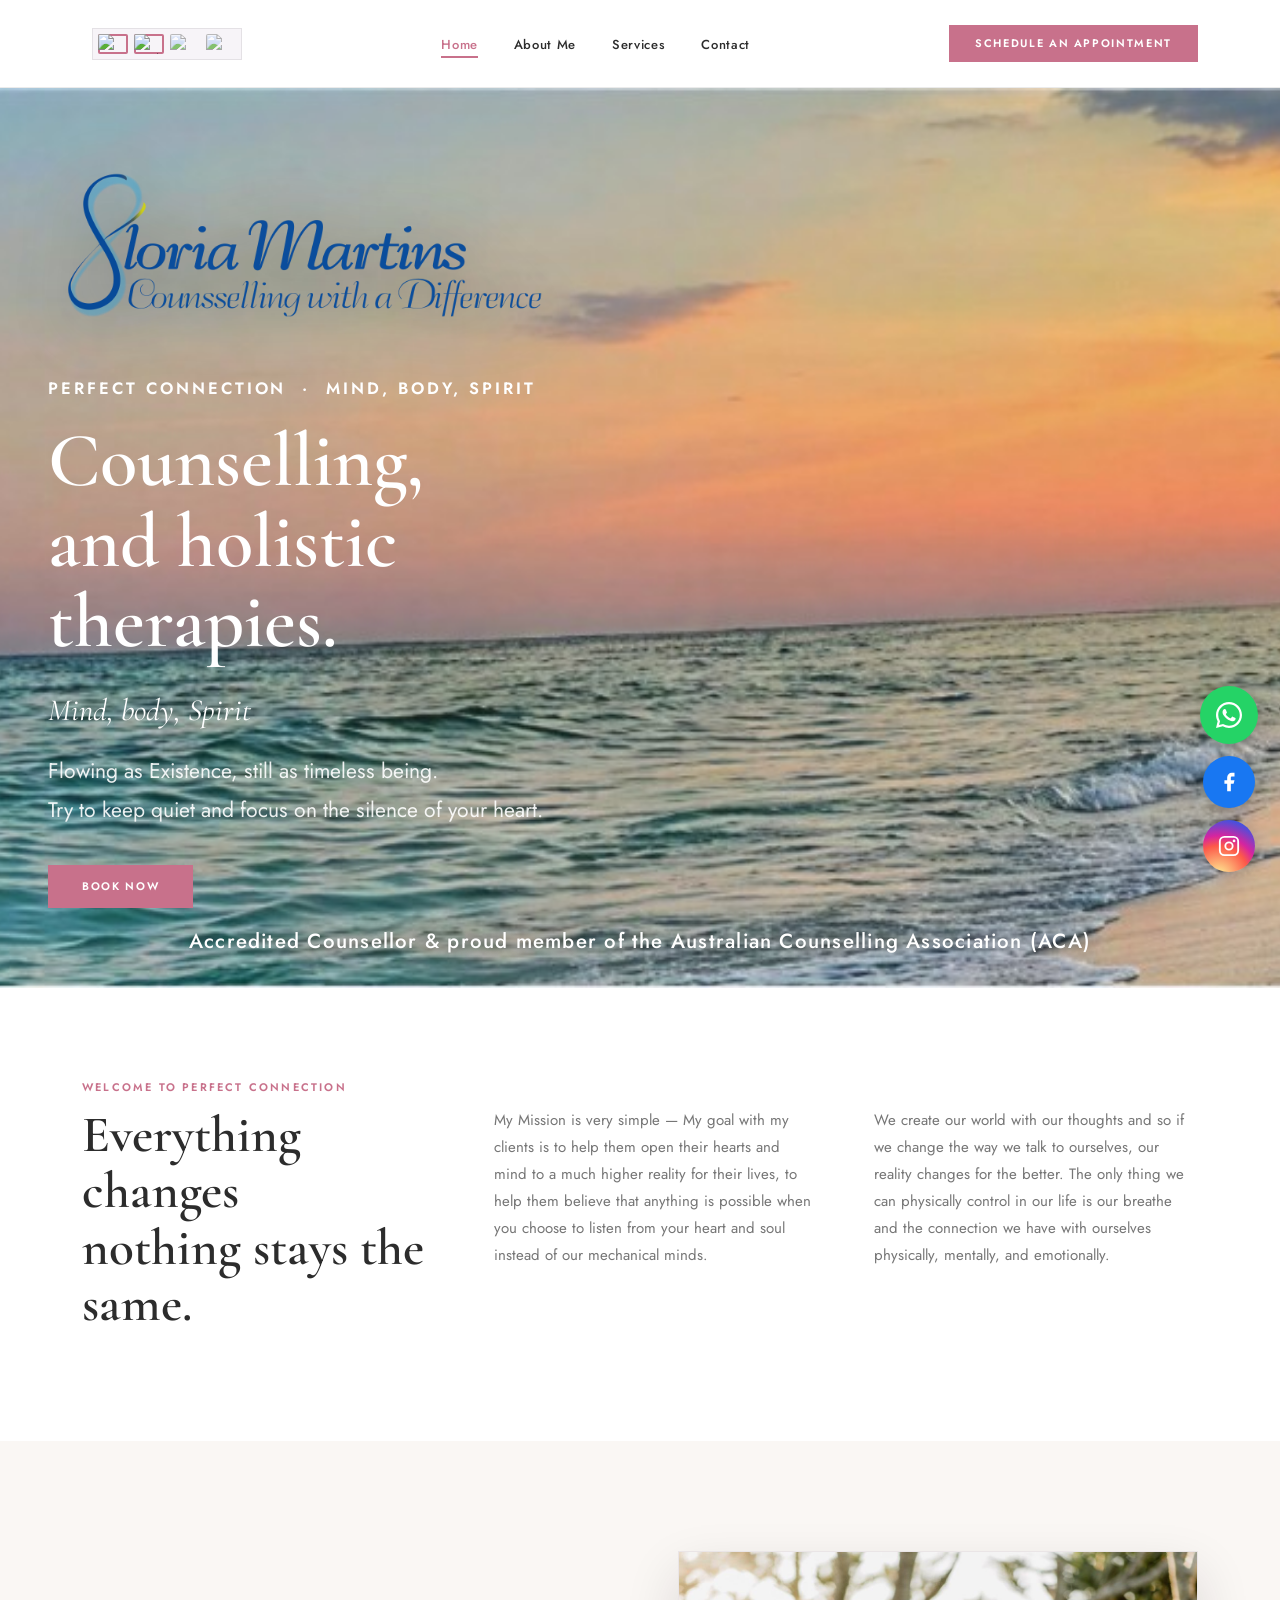
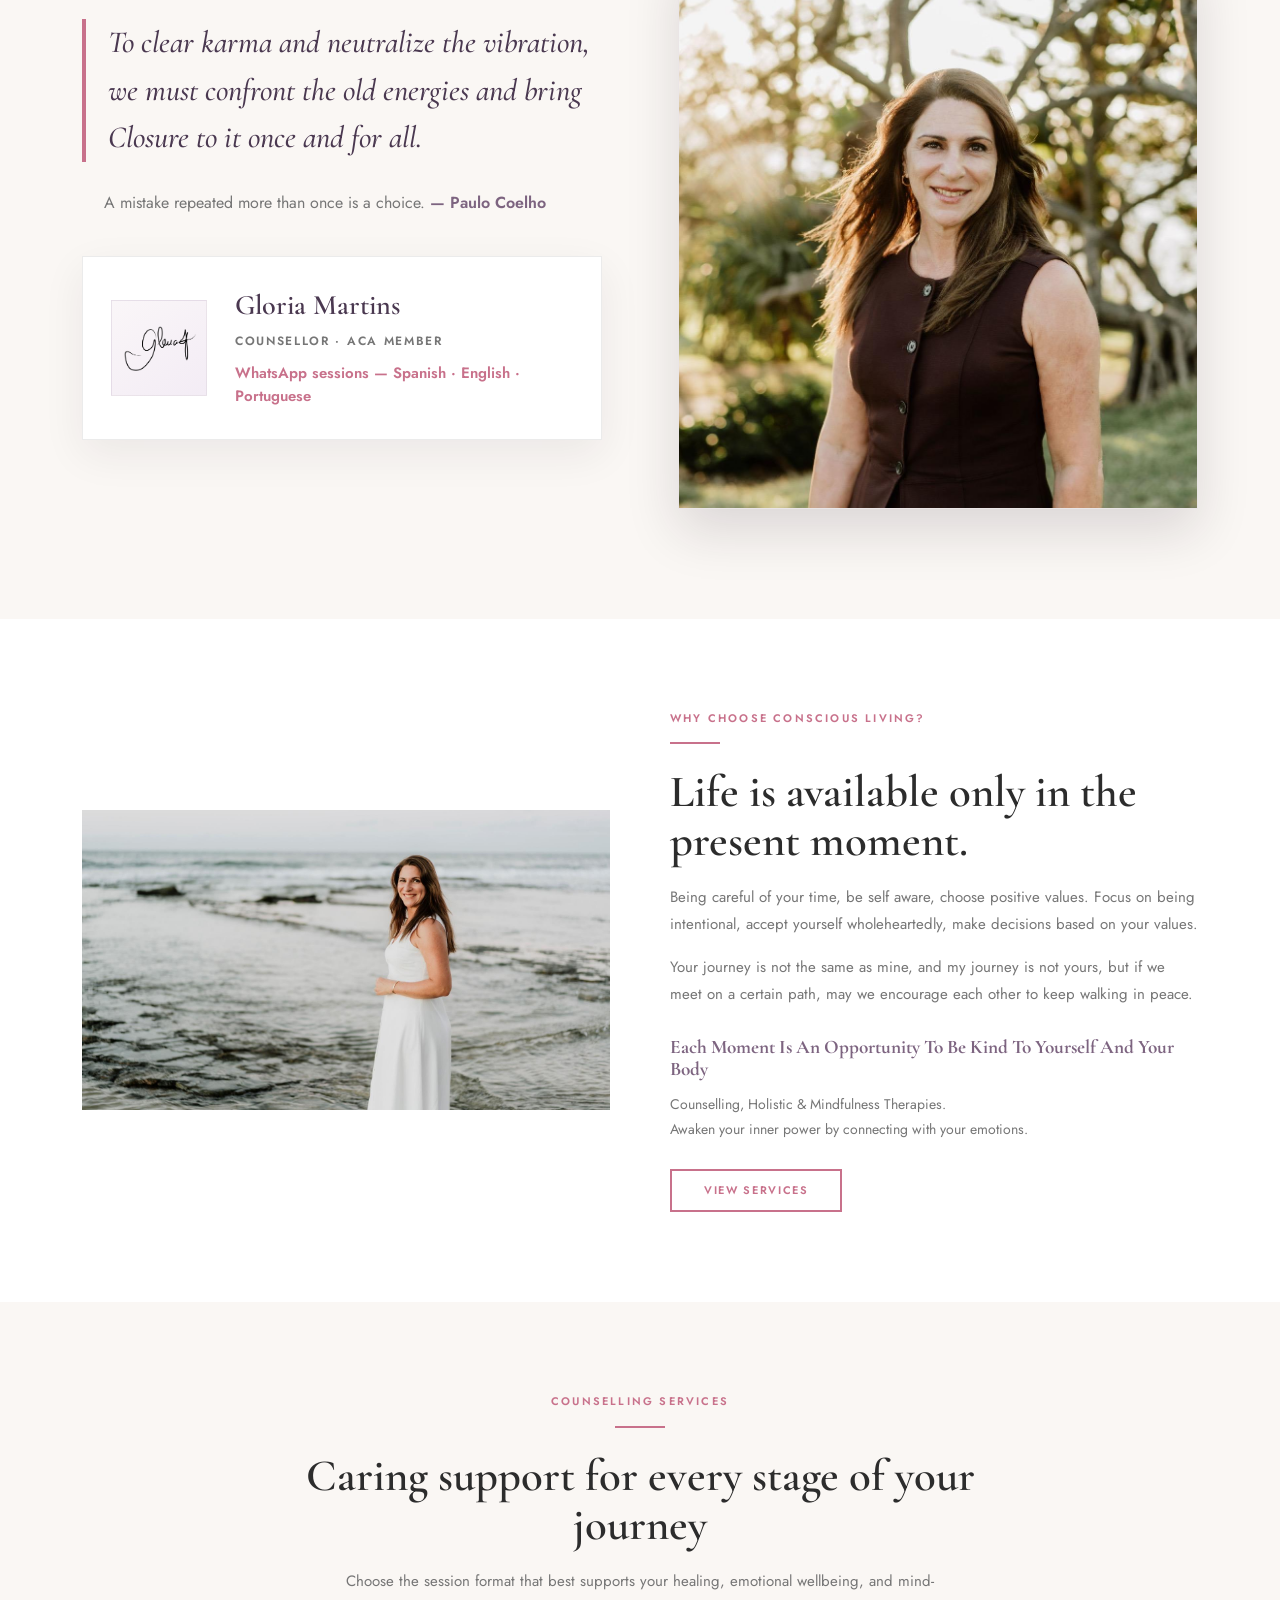
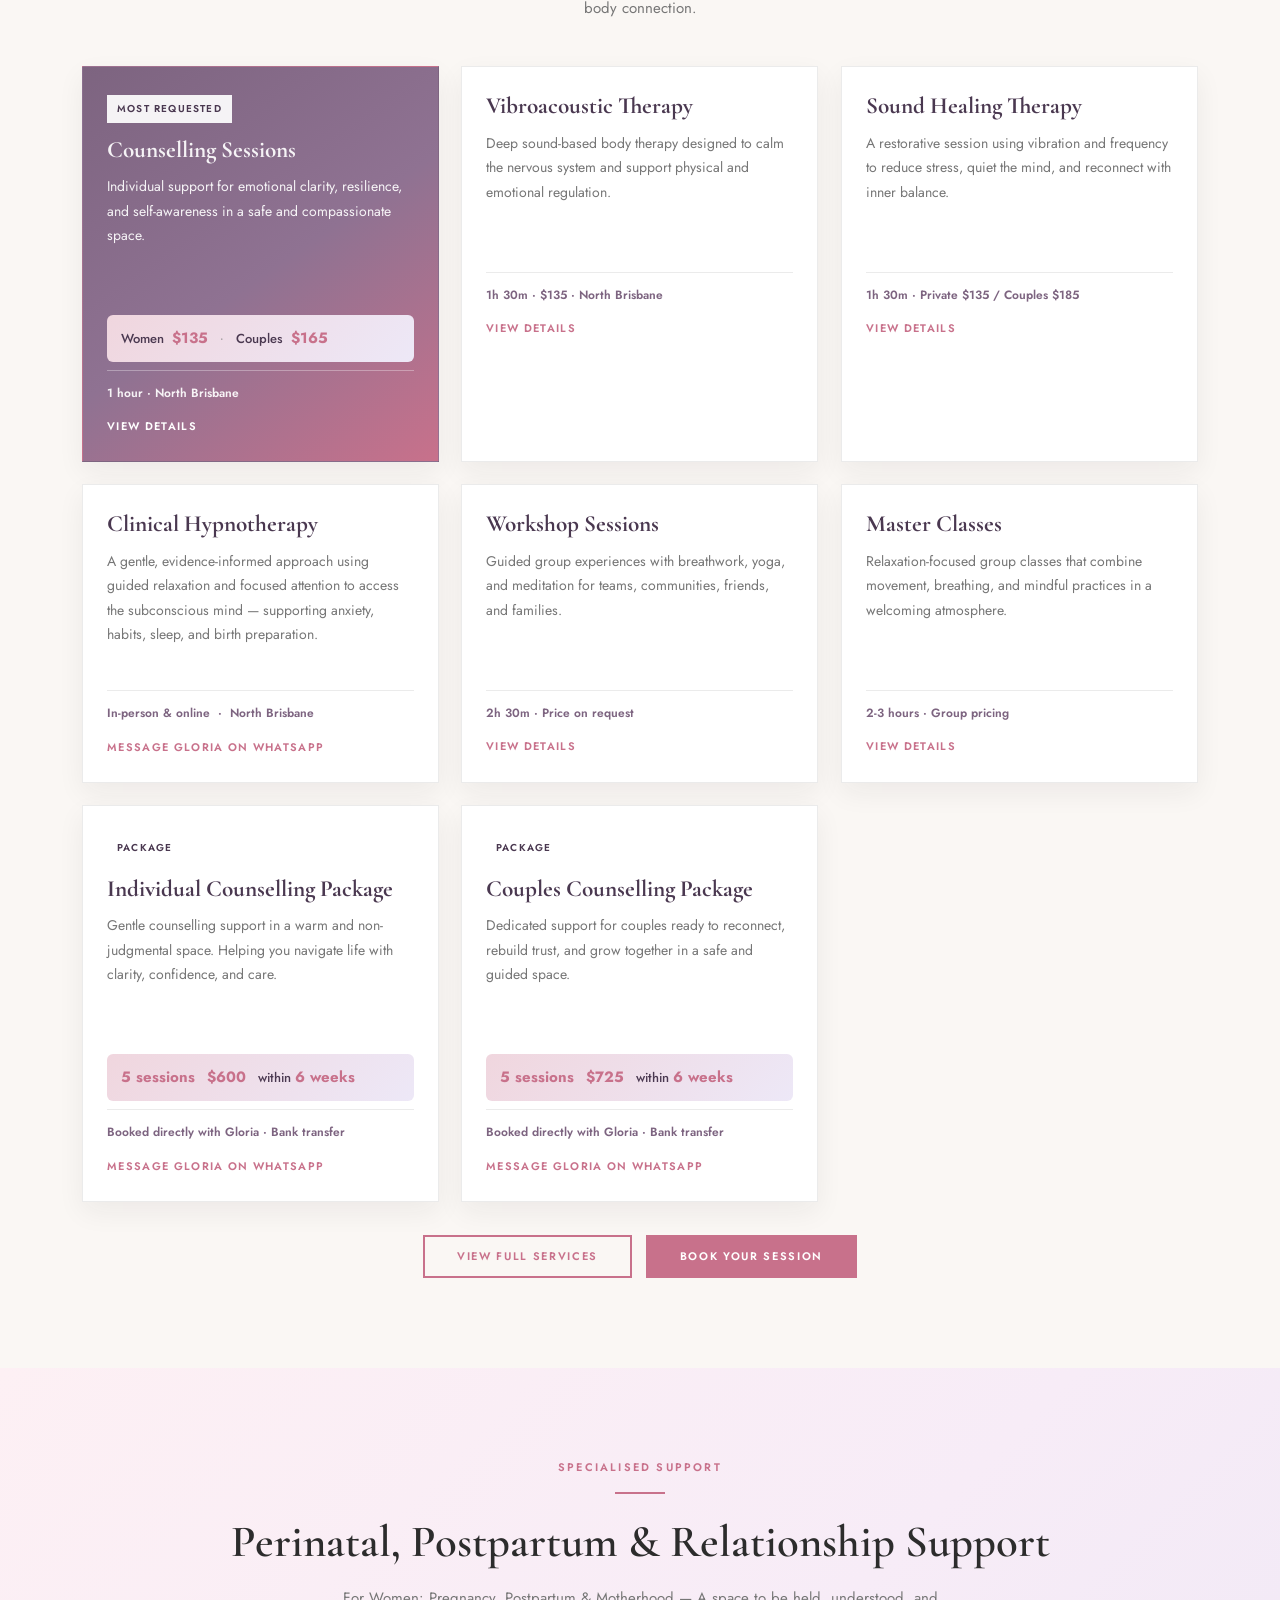
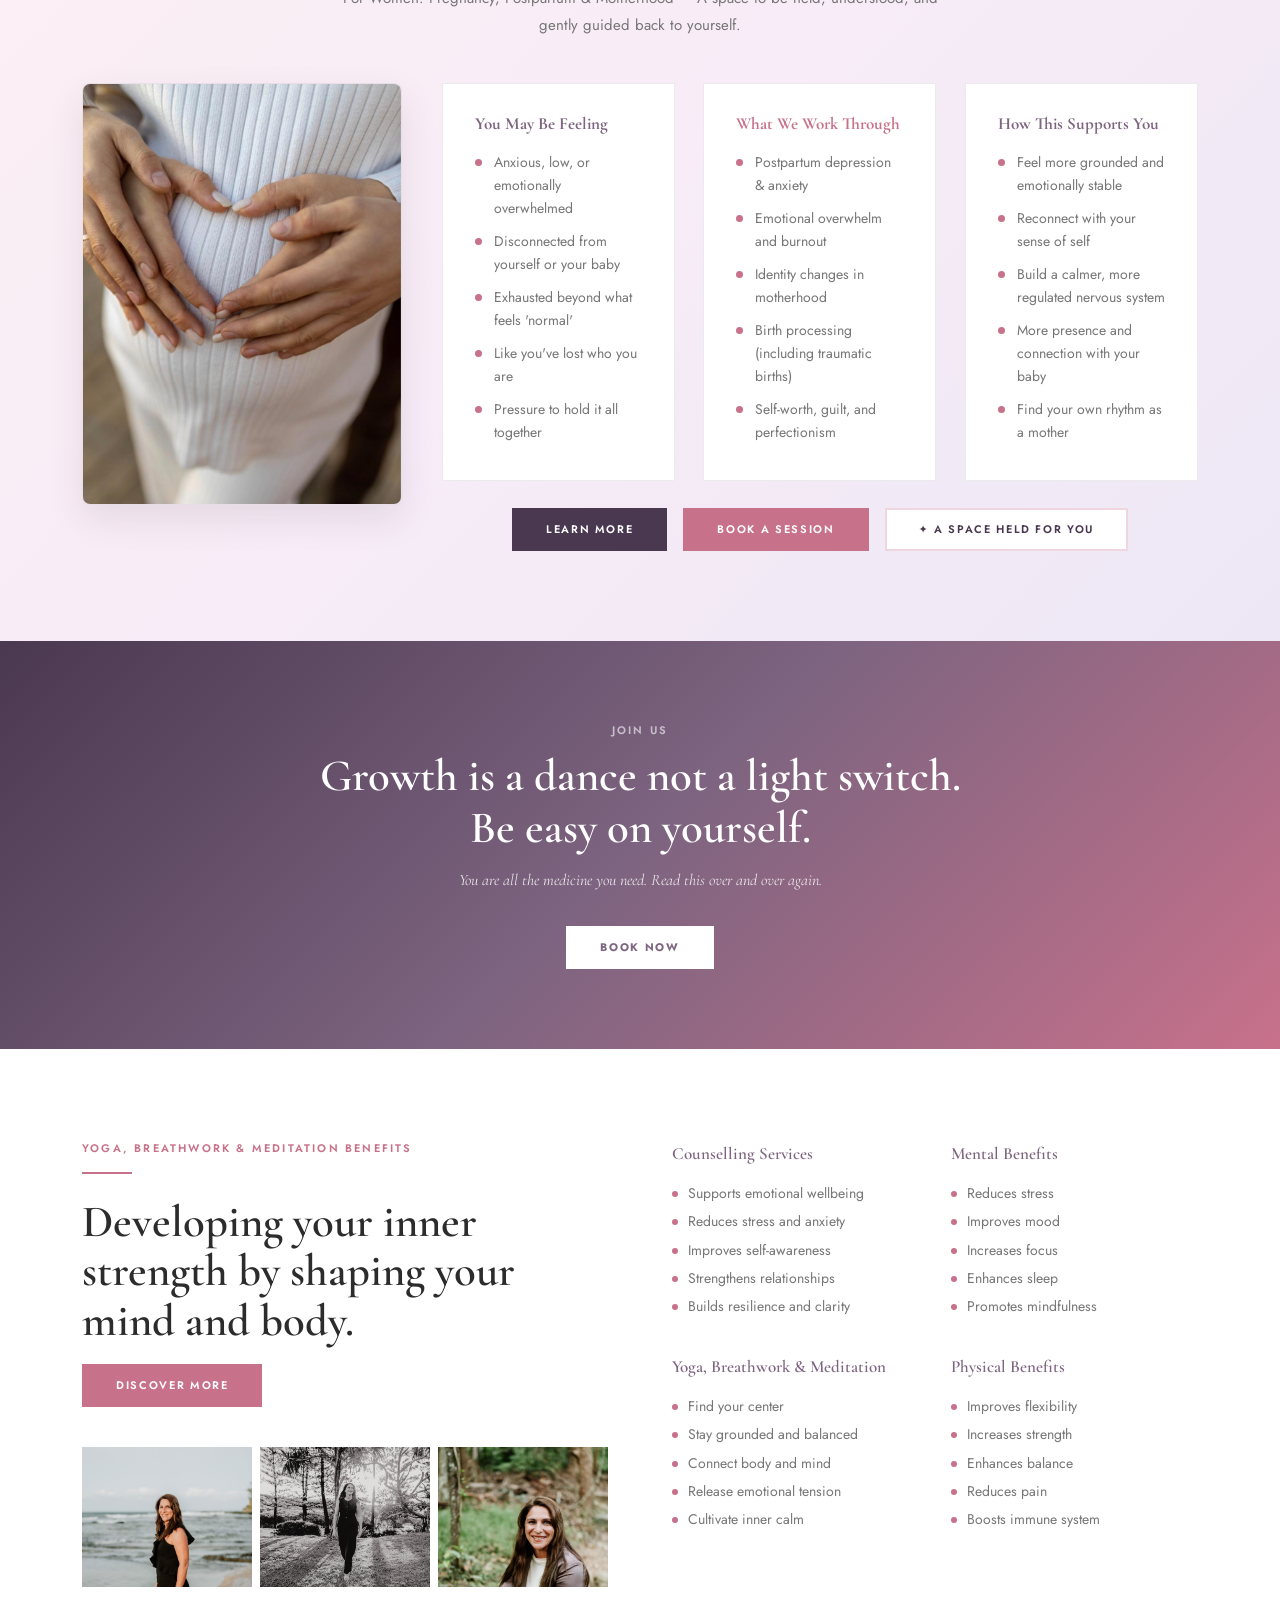
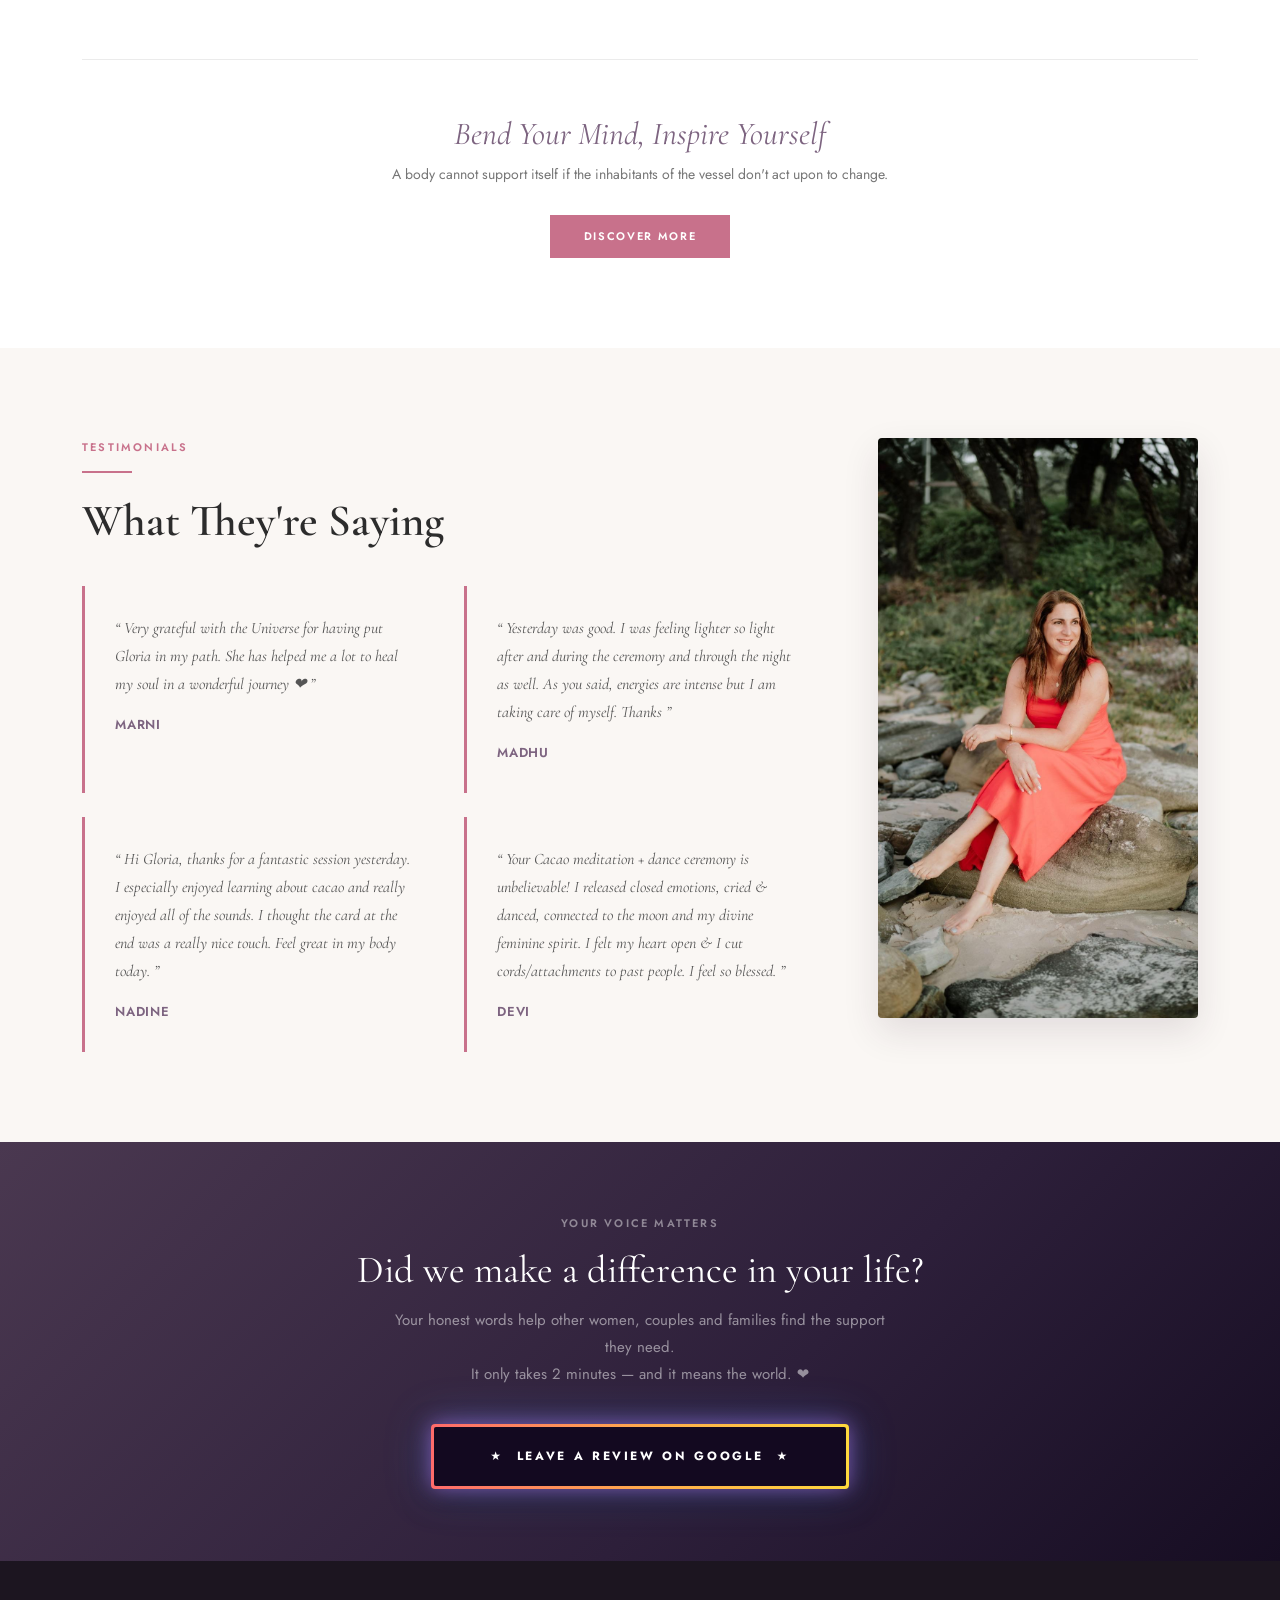
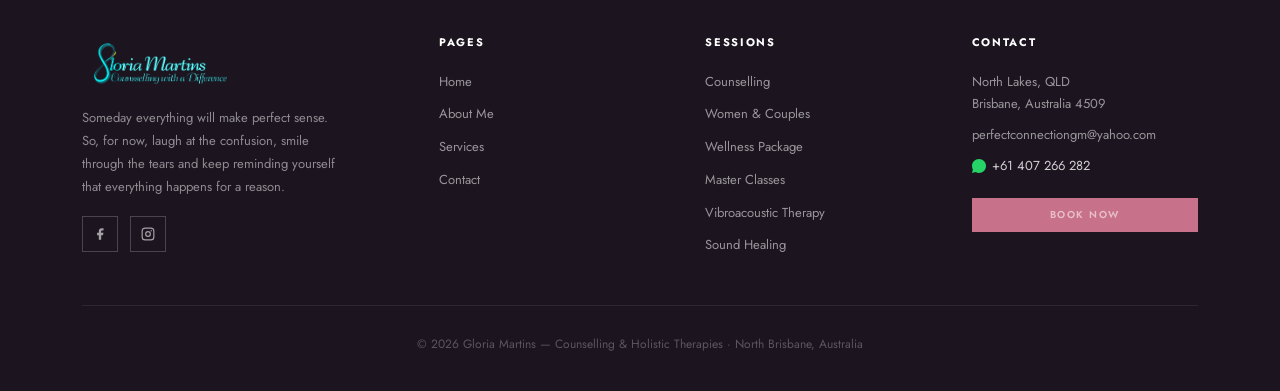
==== index.html @ c14cb242 "fix: add favicon to all pages and remove logo from page-hero sections - Add <link rel="icon"> with l" ====
﻿<!DOCTYPE html>
<html lang="en">
<head>
  <!-- Google tag (gtag.js) -->
  <script async src="https://www.googletagmanager.com/gtag/js?id=G-CHLKE9DNLF"></script>
  <script>
    window.dataLayer = window.dataLayer || [];
    function gtag(){dataLayer.push(arguments);}
    gtag('js', new Date());
    gtag('config', 'G-CHLKE9DNLF');
  </script>
  <meta charset="UTF-8" />
  <meta name="viewport" content="width=device-width, initial-scale=1.0" />
  <meta name="theme-color" content="#C8718B" />
  <link rel="preconnect" href="https://fonts.googleapis.com" />
  <link rel="preconnect" href="https://fonts.gstatic.com" crossorigin />
  <link rel="preconnect" href="https://translate.google.com" />
  <link rel="preload" as="image" href="images/hero-beach-sunset.png" fetchpriority="high" />
  <title>Brisbane Counselling | Vibroacoustic Therapy, Breathwork &amp; Yoga | Gloria Martins</title>
  <meta name="description" content="Professional counselling, vibroacoustic therapy, breathwork &amp; yoga with Gloria Martins — ACA Member &amp; Holistic Therapist in North Brisbane, QLD. Supporting women, couples, postpartum &amp; prenatal clients. In-person &amp; online in English, Portuguese &amp; Spanish." />
  <meta name="keywords" content="counselling Brisbane, English counsellor, vibroacoustic therapy Brisbane, online counselling Australia, mental health support, breathwork therapy, women counselling, couples counselling, postpartum counselling, prenatal counselling" />
  <meta name="robots" content="index, follow" />
  <meta name="author" content="Gloria Martins" />
  <meta property="og:type" content="website" />
  <meta property="og:url" content="https://gloria-martins.com/" />
  <meta property="og:site_name" content="Gloria Martins — Perfect Connection" />
  <meta property="og:locale" content="en_AU" />
  <meta property="og:title" content="Brisbane Counselling | Vibroacoustic Therapy, Breathwork &amp; Yoga | Gloria Martins" />
  <meta property="og:description" content="Professional counselling, vibroacoustic therapy, breathwork &amp; yoga in North Brisbane. Supporting women, couples &amp; perinatal clients in English, Portuguese &amp; Spanish." />
  <meta property="og:image" content="https://gloria-martins.com/images/gloria-1.jpeg" />
  <meta property="og:image:width" content="1200" />
  <meta property="og:image:height" content="630" />
  <meta name="twitter:card" content="summary_large_image" />
  <meta name="twitter:title" content="Brisbane Counselling | Gloria Martins" />
  <meta name="twitter:description" content="Counselling, vibroacoustic therapy, breathwork &amp; yoga in North Brisbane. In-person &amp; online sessions." />
  <link rel="canonical" href="https://gloria-martins.com/" />
  <script type="application/ld+json">
  {
    "@context": "https://schema.org",
    "@graph": [
      {
        "@type": ["LocalBusiness", "HealthAndBeautyBusiness"],
        "name": "Perfect Connection — Gloria Martins",
        "description": "Professional counselling, vibroacoustic therapy, breathwork, yoga and holistic therapies in North Brisbane, Australia.",
        "telephone": "+61407266282",
        "email": "perfectconnectiongm@yahoo.com",
        "address": {
          "@type": "PostalAddress",
          "addressLocality": "North Lakes",
          "addressRegion": "QLD",
          "postalCode": "4509",
          "addressCountry": "AU"
        },
        "sameAs": [
          "https://www.facebook.com/GloriaMartins42",
          "https://www.instagram.com/Perfect_connection_42/"
        ],
        "hasOfferCatalog": {
          "@type": "OfferCatalog",
          "name": "Counselling & Holistic Therapy Services",
          "itemListElement": [
            {"@type": "Offer", "itemOffered": {"@type": "Service", "name": "Counselling Sessions"}},
            {"@type": "Offer", "itemOffered": {"@type": "Service", "name": "Vibroacoustic Therapy"}},
            {"@type": "Offer", "itemOffered": {"@type": "Service", "name": "Sound Healing Therapy"}},
            {"@type": "Offer", "itemOffered": {"@type": "Service", "name": "Breathwork & Yoga"}},
            {"@type": "Offer", "itemOffered": {"@type": "Service", "name": "Perinatal & Postpartum Support"}},
            {"@type": "Offer", "itemOffered": {"@type": "Service", "name": "Couples Counselling"}}
          ]
        }
      },
      {
        "@type": "Person",
        "name": "Gloria Martins",
        "jobTitle": "Counsellor & Holistic Therapist",
        "telephone": "+61407266282",
        "email": "perfectconnectiongm@yahoo.com",
        "address": {"@type": "PostalAddress", "addressLocality": "Brisbane", "addressRegion": "QLD", "addressCountry": "AU"},
        "memberOf": {"@type": "Organization", "name": "Australian Counselling Association (ACA)"},
        "knowsAbout": ["Counselling", "Vibroacoustic Therapy", "Sound Healing", "Breathwork", "Yoga", "Perinatal Support", "Couples Therapy", "Mental Health", "Mindfulness"]
      },
      {
        "@type": "WebSite",
        "name": "Gloria Martins — Perfect Connection",
        "url": "https://gloria-martins.com/",
        "potentialAction": {
          "@type": "SearchAction",
          "target": "https://gloria-martins.com/?q={search_term_string}",
          "query-input": "required name=search_term_string"
        }
      },
      {
        "@type": "ItemList",
        "name": "Client Testimonials",
        "itemListElement": [
          {
            "@type": "ListItem", "position": 1,
            "item": {
              "@type": "Review",
              "reviewBody": "Very grateful with the Universe for having put Gloria in my path. She has helped me a lot to heal my soul in a wonderful journey.",
              "author": {"@type": "Person", "name": "Marni"},
              "itemReviewed": {"@type": "LocalBusiness", "name": "Perfect Connection — Gloria Martins"},
              "reviewRating": {"@type": "Rating", "ratingValue": "5", "bestRating": "5"}
            }
          },
          {
            "@type": "ListItem", "position": 2,
            "item": {
              "@type": "Review",
              "reviewBody": "I was feeling lighter so light after and during the ceremony and through the night as well. Taking care of myself. Thanks Gloria.",
              "author": {"@type": "Person", "name": "Madhu"},
              "itemReviewed": {"@type": "LocalBusiness", "name": "Perfect Connection — Gloria Martins"},
              "reviewRating": {"@type": "Rating", "ratingValue": "5", "bestRating": "5"}
            }
          },
          {
            "@type": "ListItem", "position": 3,
            "item": {
              "@type": "Review",
              "reviewBody": "Thanks for a fantastic session. I especially enjoyed learning about cacao and really enjoyed all of the sounds. Feel great in my body today.",
              "author": {"@type": "Person", "name": "Nadine"},
              "itemReviewed": {"@type": "LocalBusiness", "name": "Perfect Connection — Gloria Martins"},
              "reviewRating": {"@type": "Rating", "ratingValue": "5", "bestRating": "5"}
            }
          },
          {
            "@type": "ListItem", "position": 4,
            "item": {
              "@type": "Review",
              "reviewBody": "Your Cacao meditation + dance ceremony is unbelievable! I released closed emotions, cried & danced, connected to the moon and my divine feminine spirit. I felt my heart open.",
              "author": {"@type": "Person", "name": "Devi"},
              "itemReviewed": {"@type": "LocalBusiness", "name": "Perfect Connection — Gloria Martins"},
              "reviewRating": {"@type": "Rating", "ratingValue": "5", "bestRating": "5"}
            }
          }
        ]
      }
    ]
  }
  </script>
  <link rel="icon" type="image/png" href="images/gloria_martins_logo_superior_sem_fundo.png" />
  <link rel="stylesheet" href="style.css" />
  <meta name="google-site-verification" content="1wnmbhtu_DQ3Kbx1zmcOeJ2AZ03IEmvgmD-QobUWj5s" />
</head>
<body>

<!-- ── HERO ──────────────────────────────────────────────── -->
<section class="hero page-offset">
  <div class="hero__bg" style="background-image:url('images/hero-beach-sunset.png');"></div>
  <div class="hero__overlay"></div>
  <div class="hero__logo">
    <img src="images/gloria_martins_logo_superior_sem_fundo.png" alt="Gloria Martins – Perfect Connection" fetchpriority="high" decoding="async" />
  </div>
  <div class="hero__content">
    <span class="hero__eyebrow">Perfect Connection &nbsp;·&nbsp; Mind, Body, Spirit</span>
    <h1 class="hero__title notranslate">Counselling,<br>and holistic<br>therapies.</h1>
    <p class="hero__sub">Mind, body, Spirit</p>
    <p class="hero__desc">
      Flowing as Existence, still as timeless being.<br>
      Try to keep quiet and focus on the silence of your heart.
    </p>
    <a href="https://app.squareup.com/appointments/buyer/widget/3fq53objbtzxe5/WM6SYV1E49FC3"
       target="_blank" rel="noopener noreferrer" class="btn btn--pink">Book Now</a>
  </div>
  <p class="hero__credential">Accredited Counsellor &amp; proud member of the Australian Counselling Association (ACA)</p>
</section>

<!-- ── WELCOME ────────────────────────────────────────────── -->
<section class="section bg-white">
  <div class="container">
    <span class="eyebrow">Welcome To Perfect Connection</span>
    <div class="welcome-grid">
      <div>
        <h2 class="section-title" style="font-size:clamp(2rem,4vw,3.2rem);">
          Everything changes<br>nothing stays the same.
        </h2>
      </div>
      <div>
        <p class="lead">
          My Mission is very simple — My goal with my clients is to help them open their hearts
          and mind to a much higher reality for their lives, to help them believe that anything
          is possible when you choose to listen from your heart and soul instead of our mechanical minds.
        </p>
      </div>
      <div>
        <p class="lead">
          We create our world with our thoughts and so if we change the way we talk to ourselves,
          our reality changes for the better. The only thing we can physically control in our life
          is our breathe and the connection we have with ourselves physically, mentally, and emotionally.
        </p>
      </div>
    </div>
  </div>
</section>

<!-- ── QUOTE + PHOTO ─────────────────────────────────────── -->
<section class="section section--quote-signature bg-cream">
  <div class="container">
    <div class="quote-signature layout-split">
      <div class="quote-signature__copy">
        <blockquote class="quote-signature__blockquote">
          <p class="quote-signature__text">
            To clear karma and neutralize the vibration, we must confront the old energies
            and bring Closure to it once and for all.
          </p>
        </blockquote>
        <p class="quote-signature__attribution">
          A mistake repeated more than once is a choice. <span class="quote-signature__author">— Paulo Coelho</span>
        </p>

        <div class="quote-signature__profile">
          <div class="quote-signature__sig-wrap">
            <img class="quote-signature__sig"
                 src="images/sing-222-01.png"
                 alt="Gloria Martins signature" />
          </div>
          <div class="quote-signature__identity">
            <p class="quote-signature__name">Gloria Martins</p>
            <p class="quote-signature__role">Counsellor · ACA Member</p>
            <p class="quote-signature__languages">WhatsApp sessions — Spanish · English · Portuguese</p>
          </div>
        </div>
      </div>

      <figure class="quote-signature__figure">
        <img src="images/gloria-1.jpeg" alt="Gloria Martins"
             class="quote-signature__photo" width="640" height="780" />
      </figure>
    </div>
  </div>
</section>

<!-- ── CONSCIOUS LIVING ───────────────────────────────────── -->
<section class="section bg-white">
  <div class="container">
    <div class="grid-2">
      <div>
        <img src="images/gloria-2.jpeg" alt="Gloria Martins — counsellor and holistic therapist in Brisbane"
             loading="lazy" decoding="async"
             style="width:100%;height:300px;object-fit:cover;object-position:center 20%;" />
      </div>
      <div>
        <span class="eyebrow">Why choose conscious living?</span>
        <div class="divider"></div>
        <h2 class="section-title">
          Life is available only in the present moment.
        </h2>
        <p class="lead" style="margin-bottom:16px;">
          Being careful of your time, be self aware, choose positive values. Focus on being
          intentional, accept yourself wholeheartedly, make decisions based on your values.
        </p>
        <p class="lead" style="margin-bottom:28px;">
          Your journey is not the same as mine, and my journey is not yours, but if we meet
          on a certain path, may we encourage each other to keep walking in peace.
        </p>
        <h3 style="font-family:var(--font-serif);font-size:1.2rem;color:var(--purple);margin-bottom:12px;">
          Each Moment Is An Opportunity To Be Kind To Yourself And Your Body
        </h3>
        <p style="font-size:14px;color:var(--muted);">
          Counselling, Holistic &amp; Mindfulness Therapies.<br>
          Awaken your inner power by connecting with your emotions.
        </p>
        <a href="services.html" class="btn btn--outline" style="margin-top:28px;">View Services</a>
      </div>
    </div>
  </div>
</section>

<!-- ── HOME SERVICES SNAPSHOT ─────────────────────────────── -->
<section class="section bg-cream home-services">
  <div class="container">
    <div class="home-services__head">
      <span class="eyebrow">Counselling Services</span>
      <div class="divider divider--center"></div>
      <h2 class="section-title">Caring support for every stage of your journey</h2>
      <p class="lead mx-auto" style="text-align:center;">
        Choose the session format that best supports your healing, emotional wellbeing,
        and mind-body connection.
      </p>
    </div>

    <div class="home-services__grid">
      <article class="home-service-card home-service-card--featured">
        <span class="home-service-card__tag">Most Requested</span>
        <h3 class="home-service-card__title">Counselling Sessions</h3>
        <p class="home-service-card__desc">
          Individual support for emotional clarity, resilience, and self-awareness in a
          safe and compassionate space.
        </p>
        <div class="service-card__pricing">
          <span class="service-card__price-item">Women &nbsp;<strong>$135</strong></span>
          <span class="service-card__price-sep">·</span>
          <span class="service-card__price-item">Couples &nbsp;<strong>$165</strong></span>
        </div>
        <p class="home-service-card__meta">1 hour · North Brisbane</p>
        <button class="home-service-card__open" data-service="counselling">View details</button>
      </article>

      <article class="home-service-card">
        <h3 class="home-service-card__title">Vibroacoustic Therapy</h3>
        <p class="home-service-card__desc">
          Deep sound-based body therapy designed to calm the nervous system and support
          physical and emotional regulation.
        </p>
        <p class="home-service-card__meta">1h 30m · $135 · North Brisbane</p>
        <button class="home-service-card__open" data-service="vibroacoustic">View details</button>
      </article>

      <article class="home-service-card">
        <h3 class="home-service-card__title">Sound Healing Therapy</h3>
        <p class="home-service-card__desc">
          A restorative session using vibration and frequency to reduce stress, quiet the
          mind, and reconnect with inner balance.
        </p>
        <p class="home-service-card__meta">1h 30m · Private $135 / Couples $185</p>
        <button class="home-service-card__open" data-service="sound-healing">View details</button>
      </article>

      <article class="home-service-card">
        <h3 class="home-service-card__title">Clinical Hypnotherapy</h3>
        <p class="home-service-card__desc">
          A gentle, evidence-informed approach using guided relaxation and focused attention
          to access the subconscious mind — supporting anxiety, habits, sleep, and birth preparation.
        </p>
        <p class="home-service-card__meta">In-person &amp; online &nbsp;·&nbsp; North Brisbane</p>
        <a href="https://wa.me/61407266282?text=Hi%20Gloria%2C%20I%27d%20like%20to%20learn%20more%20about%20Clinical%20Hypnotherapy%20sessions!"
           target="_blank" rel="noopener noreferrer" class="home-service-card__open" style="display:inline-block;text-decoration:none;">Message Gloria on WhatsApp</a>
      </article>

      <article class="home-service-card">
        <h3 class="home-service-card__title">Workshop Sessions</h3>
        <p class="home-service-card__desc">
          Guided group experiences with breathwork, yoga, and meditation for teams,
          communities, friends, and families.
        </p>
        <p class="home-service-card__meta">2h 30m · Price on request</p>
        <button class="home-service-card__open" data-service="workshop">View details</button>
      </article>

      <article class="home-service-card">
        <h3 class="home-service-card__title">Master Classes</h3>
        <p class="home-service-card__desc">
          Relaxation-focused group classes that combine movement, breathing, and mindful
          practices in a welcoming atmosphere.
        </p>
        <p class="home-service-card__meta">2-3 hours · Group pricing</p>
        <button class="home-service-card__open" data-service="master-classes">View details</button>
      </article>

      <article class="home-service-card">
        <span class="home-service-card__tag">Package</span>
        <h3 class="home-service-card__title">Individual Counselling Package</h3>
        <p class="home-service-card__desc">
          Gentle counselling support in a warm and non-judgmental space. Helping you
          navigate life with clarity, confidence, and care.
        </p>
        <div class="service-card__pricing" style="margin:8px 0;">
          <span class="service-card__price-item"><strong>5 sessions</strong></span>
          <span class="service-card__price-item"><strong>$600</strong></span>
          <span class="service-card__price-item">within <strong>6 weeks</strong></span>
        </div>
        <p class="home-service-card__meta">Booked directly with Gloria · Bank transfer</p>
        <a href="https://wa.me/61407266282?text=Hi%20Gloria%2C%20I%27d%20like%20to%20know%20more%20about%20the%20Individual%20Counselling%20Package!"
           target="_blank" rel="noopener noreferrer" class="home-service-card__open" style="display:inline-block;text-decoration:none;">Message Gloria on WhatsApp</a>
      </article>

      <article class="home-service-card">
        <span class="home-service-card__tag">Package</span>
        <h3 class="home-service-card__title">Couples Counselling Package</h3>
        <p class="home-service-card__desc">
          Dedicated support for couples ready to reconnect, rebuild trust, and grow
          together in a safe and guided space.
        </p>
        <div class="service-card__pricing" style="margin:8px 0;">
          <span class="service-card__price-item"><strong>5 sessions</strong></span>
          <span class="service-card__price-item"><strong>$725</strong></span>
          <span class="service-card__price-item">within <strong>6 weeks</strong></span>
        </div>
        <p class="home-service-card__meta">Booked directly with Gloria · Bank transfer</p>
        <a href="https://wa.me/61407266282?text=Hi%20Gloria%2C%20I%27d%20like%20to%20know%20more%20about%20the%20Couples%20Counselling%20Package!"
           target="_blank" rel="noopener noreferrer" class="home-service-card__open" style="display:inline-block;text-decoration:none;">Message Gloria on WhatsApp</a>
      </article>
    </div>

    <div class="home-services__actions">
      <a href="services.html" class="btn btn--outline">View Full Services</a>
      <a href="https://app.squareup.com/appointments/buyer/widget/3fq53objbtzxe5/WM6SYV1E49FC3"
         target="_blank" rel="noopener noreferrer" class="btn btn--pink">Book Your Session</a>
    </div>

  </div>
</section>

<!-- ── SERVICE MODAL ───────────────────────────────────────── -->
<div class="service-modal" id="service-modal" aria-hidden="true">
  <div class="service-modal__backdrop" data-modal-close></div>
  <div class="service-modal__panel" role="dialog" aria-modal="true" aria-labelledby="service-modal-title">
    <button class="service-modal__close" type="button" aria-label="Close modal" data-modal-close>&times;</button>
    <div class="service-modal__media">
      <div class="service-modal__media-placeholder">
        Image area<br>ready for future photos
      </div>
    </div>
    <div class="service-modal__content">
      <p class="service-modal__eyebrow">Service details</p>
      <h3 id="service-modal-title" class="service-modal__title">Service title</h3>
      <p id="service-modal-subtitle" class="service-modal__subtitle">Short service intro</p>
      <p id="service-modal-desc" class="service-modal__desc">Service description</p>
      <ul id="service-modal-points" class="service-modal__points"></ul>
      <p id="service-modal-meta" class="service-modal__meta">Duration · Price · Location</p>
      <p id="service-modal-contact" class="service-modal__contact"></p>
      <a href="https://app.squareup.com/appointments/buyer/widget/3fq53objbtzxe5/WM6SYV1E49FC3"
         target="_blank" rel="noopener noreferrer" class="btn btn--pink">Book this service</a>
    </div>
  </div>
</div>

<!-- ── PERINATAL HIGHLIGHT ────────────────────────────────── -->
<section class="section perinatal-band">
  <div class="container">
    <div class="perinatal-band__intro">
      <span class="eyebrow">Specialised Support</span>
      <div class="divider divider--center"></div>
      <h2 class="section-title">Perinatal, Postpartum &amp; Relationship Support</h2>
      <p class="lead mx-auto" style="text-align:center;margin-top:8px;">
        For Women: Pregnancy, Postpartum &amp; Motherhood — A space to be held, understood,
        and gently guided back to yourself.
      </p>
    </div>

    <div class="perinatal-band__split">
      <figure class="perinatal-band__photo">
        <img src="images/gloria-v2imagesperinatal-support-heart.jpeg"
             alt="Hands forming a heart on a pregnant belly — gentle perinatal and relationship support"
             loading="lazy"
             decoding="async"
             onerror="this.onerror=null;this.src='images/gloria-1.jpeg';" />
      </figure>
      <div class="perinatal-band__content">
        <div class="grid-3 perinatal-band__cards">
          <div class="info-card">
            <h3 style="font-family:var(--font-serif);font-size:17px;color:var(--purple);margin-bottom:12px;">You May Be Feeling</h3>
            <ul class="bullet-list">
              <li>Anxious, low, or emotionally overwhelmed</li>
              <li>Disconnected from yourself or your baby</li>
              <li>Exhausted beyond what feels 'normal'</li>
              <li>Like you've lost who you are</li>
              <li>Pressure to hold it all together</li>
            </ul>
          </div>
          <div class="info-card">
            <h3 style="font-family:var(--font-serif);font-size:17px;color:var(--pink);margin-bottom:12px;">What We Work Through</h3>
            <ul class="bullet-list">
              <li>Postpartum depression &amp; anxiety</li>
              <li>Emotional overwhelm and burnout</li>
              <li>Identity changes in motherhood</li>
              <li>Birth processing (including traumatic births)</li>
              <li>Self-worth, guilt, and perfectionism</li>
            </ul>
          </div>
          <div class="info-card">
            <h3 style="font-family:var(--font-serif);font-size:17px;color:var(--purple);margin-bottom:12px;">How This Supports You</h3>
            <ul class="bullet-list">
              <li>Feel more grounded and emotionally stable</li>
              <li>Reconnect with your sense of self</li>
              <li>Build a calmer, more regulated nervous system</li>
              <li>More presence and connection with your baby</li>
              <li>Find your own rhythm as a mother</li>
            </ul>
          </div>
        </div>

        <div class="perinatal-band__actions">
          <a href="contact.html" class="btn btn--dark">Learn More</a>
          <a href="https://app.squareup.com/appointments/buyer/widget/3fq53objbtzxe5/WM6SYV1E49FC3"
             target="_blank" rel="noopener noreferrer" class="btn btn--pink">Book a Session</a>
          <button type="button" class="btn btn--pearl" id="btn-postpartum-photo" aria-label="A Space Held for You — see the space">
            <span>✦ A Space Held for You</span>
          </button>
        </div>
      </div>
    </div>
  </div>
</section>

<!-- ── CTA BANNER ─────────────────────────────────────────── -->
<section class="cta-banner cta-banner--gradient">
  <div class="container">
    <span class="eyebrow" style="color:rgba(255,255,255,0.6);">Join Us</span>
    <h2 class="cta-banner__title">
      Growth is a dance not a light switch.<br>Be easy on yourself.
    </h2>
    <p class="cta-banner__sub">You are all the medicine you need. Read this over and over again.</p>
    <a href="https://app.squareup.com/appointments/buyer/widget/3fq53objbtzxe5/WM6SYV1E49FC3"
       target="_blank" rel="noopener noreferrer" class="btn btn--white">Book Now</a>
  </div>
</section>

<!-- ── GALLERY + BENEFITS ──────────────────────────────────── -->
<section class="section bg-white">
  <div class="container">
    <div class="grid-2" style="align-items:start;gap:64px;">

      <!-- Left: heading + gallery -->
      <div>
        <span class="eyebrow">Yoga, Breathwork &amp; Meditation benefits</span>
        <div class="divider"></div>
        <h2 class="section-title">Developing your inner strength by shaping your mind and body.</h2>
        <a href="https://app.squareup.com/appointments/buyer/widget/3fq53objbtzxe5/WM6SYV1E49FC3"
           target="_blank" rel="noopener noreferrer"
           class="btn btn--pink" style="margin-bottom:32px;">Discover More</a>

        <div style="display:grid;grid-template-columns:repeat(3,1fr);gap:8px;margin-top:8px;">
          <img src="images/gloria-4.jpeg" alt="Yoga and breathwork session with Gloria Martins Brisbane" loading="lazy" decoding="async" style="width:100%;height:140px;object-fit:cover;object-position:top;" />
          <img src="images/gloria-5.jpeg" alt="Holistic therapy session North Brisbane" loading="lazy" decoding="async" style="width:100%;height:140px;object-fit:cover;" />
          <img src="images/gloria-6.jpeg" alt="Mindfulness and meditation with Gloria Martins" loading="lazy" decoding="async" style="width:100%;height:140px;object-fit:cover;object-position:top;" />
        </div>
      </div>

      <!-- Right: benefits -->
      <div class="benefits-grid">
        <div class="benefit-box">
          <p class="benefit-box__title">Counselling Services</p>
          <ul class="benefit-box__list">
            <li>Supports emotional wellbeing</li>
            <li>Reduces stress and anxiety</li>
            <li>Improves self-awareness</li>
            <li>Strengthens relationships</li>
            <li>Builds resilience and clarity</li>
          </ul>
        </div>
        <div class="benefit-box">
          <p class="benefit-box__title">Mental Benefits</p>
          <ul class="benefit-box__list">
            <li>Reduces stress</li>
            <li>Improves mood</li>
            <li>Increases focus</li>
            <li>Enhances sleep</li>
            <li>Promotes mindfulness</li>
          </ul>
        </div>
        <div class="benefit-box">
          <p class="benefit-box__title">Yoga, Breathwork &amp; Meditation</p>
          <ul class="benefit-box__list">
            <li>Find your center</li>
            <li>Stay grounded and balanced</li>
            <li>Connect body and mind</li>
            <li>Release emotional tension</li>
            <li>Cultivate inner calm</li>
          </ul>
        </div>
        <div class="benefit-box">
          <p class="benefit-box__title">Physical Benefits</p>
          <ul class="benefit-box__list">
            <li>Improves flexibility</li>
            <li>Increases strength</li>
            <li>Enhances balance</li>
            <li>Reduces pain</li>
            <li>Boosts immune system</li>
          </ul>
        </div>
      </div>
    </div>

    <div style="text-align:center;margin-top:72px;padding-top:56px;border-top:1px solid var(--border);">
      <h3 style="font-family:var(--font-serif);font-size:clamp(1.4rem,2.5vw,2rem);font-weight:400;font-style:italic;color:var(--purple);margin-bottom:10px;">
        Bend Your Mind, Inspire Yourself
      </h3>
      <p style="font-size:14px;color:var(--muted);margin-bottom:28px;">
        A body cannot support itself if the inhabitants of the vessel don't act upon to change.
      </p>
      <a href="https://app.squareup.com/appointments/buyer/widget/3fq53objbtzxe5/WM6SYV1E49FC3"
         target="_blank" rel="noopener noreferrer" class="btn btn--pink">Discover More</a>
    </div>
  </div>
</section>

<!-- ── TESTIMONIALS ────────────────────────────────────────── -->
<section class="section bg-cream">
  <div class="container">
    <div class="testimonials-with-photo">
      <div>
        <div style="margin-bottom:40px;">
          <span class="eyebrow">Testimonials</span>
          <div class="divider"></div>
          <h2 class="section-title">What They're Saying</h2>
        </div>
        <div class="testimonials-grid">
          <div class="testimonial-card">
            <p class="testimonial-card__quote">
              Very grateful with the Universe for having put Gloria in my path. She has helped me a lot to heal my soul in a wonderful journey ❤
            </p>
            <p class="testimonial-card__name">Marni</p>
          </div>
          <div class="testimonial-card">
            <p class="testimonial-card__quote">
              Yesterday was good. I was feeling lighter so light after and during the ceremony and through the night as well. As you said, energies are intense but I am taking care of myself. Thanks
            </p>
            <p class="testimonial-card__name">Madhu</p>
          </div>
          <div class="testimonial-card">
            <p class="testimonial-card__quote">
              Hi Gloria, thanks for a fantastic session yesterday. I especially enjoyed learning about cacao and really enjoyed all of the sounds. I thought the card at the end was a really nice touch. Feel great in my body today.
            </p>
            <p class="testimonial-card__name">Nadine</p>
          </div>
          <div class="testimonial-card">
            <p class="testimonial-card__quote">
              Your Cacao meditation + dance ceremony is unbelievable! I released closed emotions, cried & danced, connected to the moon and my divine feminine spirit. I felt my heart open & I cut cords/attachments to past people. I feel so blessed.
            </p>
            <p class="testimonial-card__name">Devi</p>
          </div>
        </div>
      </div>
      <div class="testimonials-photo">
        <img src="images/gloria-3.jpeg" alt="Gloria Martins" width="340" height="560"
             loading="lazy" decoding="async" />
      </div>
    </div>
  </div>
</section>

<!-- ── LEAVE A REVIEW CTA ─────────────────────────────────── -->
<style>
  @keyframes rb-border { 0%{background-position:0% 50%} 100%{background-position:300% 50%} }
  @keyframes rb-glow   { 0%,100%{opacity:.55} 50%{opacity:.85} }
  .rb-wrap {
    display:inline-block;
    padding:3px;
    border-radius:4px;
    background:linear-gradient(90deg,#ff6b6b,#ffa94d,#ffd93d,#6bcb77,#4d96ff,#c77dff,#ff6b6b);
    background-size:300% 100%;
    animation:rb-border 3s linear infinite;
    box-shadow:0 0 20px rgba(199,125,255,.55),0 0 44px rgba(77,150,255,.35),0 8px 28px rgba(0,0,0,.5);
    transition:transform .3s ease,box-shadow .3s ease;
  }
  .rb-wrap:hover {
    transform:translateY(-5px) scale(1.04);
    box-shadow:0 0 36px rgba(255,107,107,.75),0 0 72px rgba(77,150,255,.6),0 16px 40px rgba(0,0,0,.55);
  }
  .rb-btn {
    display:block;
    background:#130920;
    color:#fff !important;
    font-family:'Jost',system-ui,sans-serif;
    font-size:12px;
    font-weight:700;
    letter-spacing:.22em;
    text-transform:uppercase;
    padding:19px 56px;
    border-radius:2px;
    text-decoration:none;
    white-space:nowrap;
    transition:background .3s ease;
  }
  .rb-btn:hover { background:#1f0f38; }
  @media (max-width: 540px) {
    .rb-wrap { display: block; max-width: 100%; }
    .rb-btn { padding: 16px 20px; letter-spacing: .12em; font-size: 11px; white-space: normal; text-align: center; line-height: 1.6; }
  }
</style>
<section style="background:linear-gradient(135deg,#4a3850 0%,#2d1f3a 60%,#160d22 100%);padding:72px 0;text-align:center;">
  <div class="container">
    <p style="font-family:'Jost',system-ui,sans-serif;font-size:11px;font-weight:600;letter-spacing:.2em;text-transform:uppercase;color:rgba(255,255,255,.45);margin-bottom:14px;">Your voice matters</p>
    <h2 style="font-family:'Cormorant Garamond',Georgia,serif;font-size:clamp(1.8rem,3vw,2.7rem);font-weight:400;color:#fff;margin-bottom:14px;line-height:1.2;">Did we make a difference in your life?</h2>
    <p style="font-size:15px;color:rgba(255,255,255,.5);line-height:1.8;max-width:500px;margin:0 auto 36px;">
      Your honest words help other women, couples and families find the support they need.<br>
      It only takes 2 minutes — and it means the world. ❤
    </p>
    <div class="rb-wrap">
      <a href="https://g.page/r/CZRyilogJSLMEAI/review"
         target="_blank" rel="noopener noreferrer"
         class="rb-btn"
         aria-label="Write a Google Review for Gloria Martins">
        ★&nbsp;&nbsp;Leave a Review on Google&nbsp;&nbsp;★
      </a>
    </div>
  </div>
</section>


<!-- ── POSTPARTUM PHOTO LIGHTBOX ───────────────────────────── -->
<div class="photo-lightbox" id="postpartum-lightbox" role="dialog" aria-modal="true" aria-label="A Space Held for You" aria-hidden="true">
  <div class="photo-lightbox__inner">
    <button class="photo-lightbox__close" type="button" aria-label="Close image">&times;</button>
    <img class="photo-lightbox__img"
         src="images/WhatsApp%20Image%202026-05-20%20at%2018.30.37.jpeg"
         alt="A space held for you — Postpartum &amp; Perinatal Support with Gloria Martins"
         loading="lazy" decoding="async" />
    <p class="photo-lightbox__caption">A space to be held, understood, and gently guided back to yourself.</p>
  </div>
</div>

<script>
(function () {
  var lb  = document.getElementById('postpartum-lightbox');
  var btn = document.getElementById('btn-postpartum-photo');
  if (!lb || !btn) return;

  function openLb() {
    lb.classList.add('open');
    lb.setAttribute('aria-hidden', 'false');
    document.body.style.overflow = 'hidden';
    lb.querySelector('.photo-lightbox__close').focus();
  }
  function closeLb() {
    lb.classList.remove('open');
    lb.setAttribute('aria-hidden', 'true');
    document.body.style.overflow = '';
    btn.focus();
  }

  btn.addEventListener('click', openLb);

  lb.addEventListener('click', function (e) {
    if (e.target === lb) closeLb();
  });

  lb.querySelector('.photo-lightbox__close').addEventListener('click', closeLb);

  document.addEventListener('keydown', function (e) {
    if (e.key === 'Escape' && lb.classList.contains('open')) closeLb();
  });
}());
</script>

<script src="shared.js"></script>
</body>
</html>
---- style.css ----
/* ============================================================
   GLORIA MARTINS — Global Stylesheet
   ============================================================ */

/* ---------- Google Fonts ---------- */
@import url('https://fonts.googleapis.com/css2?family=Cormorant+Garamond:ital,wght@0,300;0,400;0,600;0,700;1,300;1,400&family=Jost:wght@300;400;500;600&display=swap');

/* ---------- Reset ---------- */
*, *::before, *::after { box-sizing: border-box; margin: 0; padding: 0; }
html { scroll-behavior: smooth; overflow-x: hidden; }
body { overflow-x: hidden; }
img { display: block; max-width: 100%; }
a { text-decoration: none; color: inherit; }
ul { list-style: none; }
button { cursor: pointer; border: none; background: none; font-family: inherit; }

/* ---------- CSS Variables ---------- */
:root {
  --pink:      #C8718B;
  --pink-lt:   #f0d6de;
  --purple:    #7D6480;
  --purple-dk: #4a3850;
  --cream:     #faf7f4;
  --warm:      #f5efe8;
  --text:      #2c2c2c;
  --muted:     #767676;
  --border:    rgba(0,0,0,0.08);
  --nav-h:     88px;
  --topbar-h:  38px;
  --font-serif: 'Cormorant Garamond', Georgia, serif;
  --font-sans:  'Jost', system-ui, sans-serif;
  --max-w:     1180px;
  --section-v: 90px;
}

/* ---------- Base ---------- */
body {
  font-family: var(--font-sans);
  font-size: 16px;
  line-height: 1.75;
  color: var(--text);
  background: #fff;
  -webkit-font-smoothing: antialiased;
}

h1, h2, h3, h4 {
  font-family: var(--font-serif);
  line-height: 1.15;
  color: var(--text);
}

/* ---------- Layout ---------- */
.container {
  max-width: var(--max-w);
  margin: 0 auto;
  padding: 0 32px;
}

.section { padding: var(--section-v) 0; }
.section--sm { padding: 56px 0; }
.section--xs { padding: 36px 0; }

/* ---------- Grid helpers ---------- */
.grid-2 { display: grid; grid-template-columns: 1fr 1fr; gap: 60px; align-items: center; }
.grid-3 { display: grid; grid-template-columns: repeat(3, 1fr); gap: 28px; }
.grid-4 { display: grid; grid-template-columns: repeat(4, 1fr); gap: 20px; }

@media (max-width: 960px) {
  .grid-2 { grid-template-columns: 1fr; gap: 40px; }
  .grid-3 { grid-template-columns: 1fr 1fr; }
}
@media (max-width: 600px) {
  .grid-3 { grid-template-columns: 1fr; }
  .grid-4 { grid-template-columns: 1fr 1fr; }
  .container { padding: 0 20px; }
  :root { --section-v: 58px; --nav-h: 74px; --topbar-h: 30px; }
}

/* ---------- Typography helpers ---------- */
.eyebrow {
  font-family: var(--font-sans);
  font-size: 11px;
  font-weight: 600;
  letter-spacing: 0.2em;
  text-transform: uppercase;
  color: var(--pink);
  display: block;
  margin-bottom: 10px;
}

.section-title {
  font-size: clamp(2rem, 3.5vw, 3rem);
  font-weight: 600;
  color: var(--text);
  margin-bottom: 18px;
  line-height: 1.1;
}

.section-title--lg {
  font-size: clamp(2.4rem, 4.5vw, 3.8rem);
}

.section-title--sm {
  font-size: clamp(1.4rem, 2.5vw, 1.9rem);
}

.lead {
  font-size: 15px;
  line-height: 1.8;
  color: var(--muted);
  max-width: 620px;
}

.text-center { text-align: center; }
.text-white { color: #fff; }
.mx-auto { margin-left: auto; margin-right: auto; }

/* ---------- Divider ---------- */
.divider {
  width: 50px;
  height: 2px;
  background: var(--pink);
  margin: 14px 0 24px;
}
.divider--center { margin: 14px auto 24px; }

/* ---------- Buttons ---------- */
.btn {
  display: inline-block;
  font-family: var(--font-sans);
  font-size: 11px;
  font-weight: 600;
  letter-spacing: 0.15em;
  text-transform: uppercase;
  padding: 14px 32px;
  border-radius: 0;
  transition: all 0.3s ease;
  line-height: 1;
}

.btn--pink {
  background: var(--pink);
  color: #fff;
  border: 2px solid var(--pink);
}
.btn--pink:hover {
  background: #b05c76;
  border-color: #b05c76;
  transform: translateY(-2px);
  box-shadow: 0 6px 20px rgba(200,113,139,0.35);
}

.btn--outline {
  background: transparent;
  color: var(--pink);
  border: 2px solid var(--pink);
}
.btn--outline:hover {
  background: var(--pink);
  color: #fff;
  transform: translateY(-2px);
}

.btn--white {
  background: #fff;
  color: var(--purple);
  border: 2px solid #fff;
  font-weight: 700;
}
.btn--white:hover {
  background: transparent;
  color: #fff;
  transform: translateY(-2px);
}

.btn--dark {
  background: var(--purple-dk);
  color: #fff;
  border: 2px solid var(--purple-dk);
}
.btn--dark:hover { opacity: 0.85; transform: translateY(-2px); }

.btn--pearl {
  background: #fff;
  color: var(--purple-dk);
  border: 2px solid var(--pink-lt);
  position: relative;
  overflow: hidden;
}
.btn--pearl::before {
  content: '';
  position: absolute;
  inset: 0;
  background: linear-gradient(135deg, var(--pink-lt) 0%, #fce4ec 100%);
  opacity: 0;
  transition: opacity 0.3s ease;
}
.btn--pearl:hover::before { opacity: 1; }
.btn--pearl:hover {
  border-color: var(--pink);
  color: var(--purple-dk);
  transform: translateY(-2px);
  box-shadow: 0 8px 24px rgba(200,113,139,0.22);
}
.btn--pearl span { position: relative; z-index: 1; }

/* ---------- Photo Lightbox ---------- */
.photo-lightbox {
  position: fixed;
  inset: 0;
  z-index: 9999;
  background: rgba(18, 8, 22, 0.88);
  display: flex;
  align-items: center;
  justify-content: center;
  padding: 24px;
  opacity: 0;
  pointer-events: none;
  transition: opacity 0.35s ease;
  -webkit-backdrop-filter: blur(8px);
  backdrop-filter: blur(8px);
}
.photo-lightbox.open {
  opacity: 1;
  pointer-events: all;
}
.photo-lightbox__inner {
  position: relative;
  max-width: 820px;
  width: 100%;
  transform: scale(0.88) translateY(20px);
  opacity: 0;
  transition: transform 0.42s cubic-bezier(0.34,1.4,0.64,1), opacity 0.35s ease;
}
.photo-lightbox.open .photo-lightbox__inner {
  transform: scale(1) translateY(0);
  opacity: 1;
}
.photo-lightbox__img {
  width: 100%;
  max-height: 82vh;
  object-fit: contain;
  display: block;
  border-radius: 3px;
  box-shadow: 0 32px 80px rgba(0,0,0,0.55);
}
.photo-lightbox__close {
  position: absolute;
  top: -18px;
  right: -18px;
  width: 42px;
  height: 42px;
  border-radius: 50%;
  background: var(--pink);
  color: #fff;
  font-size: 24px;
  line-height: 1;
  display: flex;
  align-items: center;
  justify-content: center;
  cursor: pointer;
  border: none;
  transition: background 0.2s, transform 0.2s;
  font-family: var(--font-sans);
  box-shadow: 0 4px 16px rgba(200,113,139,0.45);
}
.photo-lightbox__close:hover {
  background: var(--purple-dk);
  transform: scale(1.12) rotate(90deg);
}
.photo-lightbox__caption {
  text-align: center;
  color: rgba(255,255,255,0.65);
  font-size: 13.5px;
  margin-top: 18px;
  font-family: var(--font-serif);
  font-style: italic;
  letter-spacing: 0.06em;
  line-height: 1.6;
}
@media (max-width: 600px) {
  .photo-lightbox__close { top: -12px; right: -12px; width: 36px; height: 36px; font-size: 20px; }
  .photo-lightbox { padding: 16px; }
}

/* ---------- TOPBAR ---------- */
.topbar {
  position: fixed;
  top: 0; left: 0; right: 0;
  z-index: 1001;
  height: var(--topbar-h);
  background: var(--purple-dk);
  display: flex;
  align-items: center;
  justify-content: center;
  padding: 0 24px;
}

.topbar__text {
  font-family: var(--font-sans);
  font-size: 11.5px;
  font-weight: 500;
  letter-spacing: 0.06em;
  color: rgba(255,255,255,0.92);
  text-align: center;
  white-space: nowrap;
  overflow: hidden;
  text-overflow: ellipsis;
}

.topbar__text em {
  font-style: normal;
  color: var(--pink-lt);
  font-weight: 600;
}

@media (max-width: 700px) {
  .topbar__text { font-size: 10px; letter-spacing: 0.03em; white-space: normal; line-height: 1.3; }
  .topbar { height: auto; min-height: var(--topbar-h); padding: 6px 16px; }
}

/* ---------- NAVBAR ---------- */
.navbar {
  position: fixed;
  top: 0; left: 0; right: 0;
  z-index: 1000;
  height: var(--nav-h);
  background: #fff;
  border-bottom: 1px solid var(--border);
  display: flex;
  align-items: center;
}

.navbar__inner {
  display: flex;
  align-items: center;
  justify-content: space-between;
  gap: 14px;
  width: 100%;
  max-width: var(--max-w);
  margin: 0 auto;
  padding: 0 32px;
}

.navbar__left {
  display: flex;
  align-items: center;
  gap: 14px;
  min-width: fit-content;
  margin-left: 10px;
}

.navbar__logo img {
  height: 62px;
  width: auto;
  filter: drop-shadow(0 6px 16px rgba(39, 26, 44, 0.18));
}

.navbar__links {
  display: flex;
  align-items: center;
  gap: 36px;
}

.navbar__links a {
  font-size: 13px;
  font-weight: 500;
  letter-spacing: 0.05em;
  color: var(--text);
  transition: color 0.2s;
  position: relative;
  padding-bottom: 2px;
}

.navbar__links a::after {
  content: '';
  position: absolute;
  bottom: -2px; left: 0;
  width: 0; height: 2px;
  background: var(--pink);
  transition: width 0.25s ease;
}

.navbar__links a:hover,
.navbar__links a.active { color: var(--pink); }
.navbar__links a:hover::after,
.navbar__links a.active::after { width: 100%; }

.navbar__cta { font-size: 11px; padding: 11px 24px; }

/* Language switch */
.lang-switch {
  display: inline-flex;
  align-items: center;
  gap: 6px;
  background: #f7f4f8;
  border: 1px solid var(--border);
  padding: 5px;
}
.lang-switch__btn {
  width: 30px;
  height: 20px;
  display: inline-flex;
  align-items: center;
  justify-content: center;
  overflow: hidden;
  border-radius: 2px;
  transition: transform 0.2s ease, box-shadow 0.2s ease, opacity 0.2s ease;
  opacity: 0.72;
}
.lang-switch__btn img {
  width: 100%;
  height: 100%;
  object-fit: cover;
  display: block;
}
.lang-switch__btn:hover {
  transform: translateY(-1px);
  opacity: 1;
}
.lang-switch__btn.active {
  opacity: 1;
  box-shadow: inset 0 0 0 2px var(--pink);
}

/* Hamburger */
.hamburger {
  display: none;
  flex-direction: column;
  gap: 5px;
  padding: 4px;
}
.hamburger span {
  display: block;
  width: 26px; height: 2px;
  background: var(--text);
  transition: all 0.3s;
}
.hamburger.open span:nth-child(1) { transform: translateY(7px) rotate(45deg); }
.hamburger.open span:nth-child(2) { opacity: 0; }
.hamburger.open span:nth-child(3) { transform: translateY(-7px) rotate(-45deg); }

/* Mobile menu */
.mobile-menu {
  display: none;
  position: fixed;
  top: var(--nav-h); left: 0; right: 0;
  background: #fff;
  border-top: 1px solid var(--border);
  z-index: 999;
  padding: 24px 32px 32px;
  flex-direction: column;
  gap: 0;
  box-shadow: 0 12px 32px rgba(0,0,0,0.1);
  animation: slideDown 0.25s ease;
}
.mobile-menu.open { display: flex; }
.mobile-menu a {
  display: block;
  font-size: 15px;
  font-weight: 400;
  padding: 12px 0;
  color: var(--text);
  border-bottom: 1px solid rgba(0,0,0,0.05);
  transition: color 0.2s;
}
.mobile-menu a:hover, .mobile-menu a.active { color: var(--pink); }
.mobile-menu .mobile-cta {
  margin-top: 20px;
  border: none;
  text-align: center;
}
.lang-switch--mobile {
  margin: 0 0 12px 0;
  width: fit-content;
}

@keyframes slideDown {
  from { opacity: 0; transform: translateY(-8px); }
  to   { opacity: 1; transform: translateY(0); }
}

@media (max-width: 900px) {
  .navbar__links, .navbar__cta { display: none !important; }
  .hamburger { display: flex; }
  .navbar__logo img { height: 52px; }
  .navbar__inner { padding: 0 20px; }
  .navbar__left { gap: 10px; }
  .lang-switch { margin: 0; }
}

/* ---------- PAGE OFFSET ---------- */
.page-offset { margin-top: var(--nav-h); }

/* ---------- HERO ---------- */
.hero {
  position: relative;
  min-height: 100vh;
  display: flex;
  flex-direction: column;
  justify-content: space-between;
  padding: 48px 0 80px;
  overflow: hidden;
}

.hero__bg {
  position: absolute;
  inset: 0;
  background-size: cover;
  background-position: center;
}

.hero__overlay {
  position: absolute;
  inset: 0;
  background: none;
}

.hero__logo {
  position: relative;
  z-index: 3;
  padding-left: 24px;
}

.hero__logo img {
  height: 200px;
  width: auto;
  filter: drop-shadow(0 8px 32px rgba(0,0,0,0.45));
}

.hero__content {
  position: relative;
  z-index: 2;
  max-width: 720px;
  padding: 0 0 0 48px;
  width: 100%;
}

.hero__eyebrow {
  display: inline-block;
  font-family: var(--font-sans);
  font-size: 16.5px;
  font-weight: 600;
  letter-spacing: 0.18em;
  text-transform: uppercase;
  color: #fff;
  margin-bottom: 18px;
}

.hero__title {
  font-size: clamp(3rem, 6vw, 5rem);
  font-weight: 600;
  color: #fff;
  line-height: 1.05;
  margin-bottom: 20px;
  max-width: 660px;
}

.hero__sub {
  font-size: clamp(1.55rem, 2.65vw, 1.93rem);
  color: #fff;
  font-family: var(--font-serif);
  font-style: italic;
  margin-bottom: 14px;
}

.hero__desc {
  font-size: clamp(1.15rem, 1.65vw, 1.32rem);
  color: rgba(255,255,255,0.9);
  max-width: 580px;
  margin-bottom: 36px;
  line-height: 1.85;
}

.hero__credential {
  position: absolute;
  bottom: 28px;
  left: 0;
  right: 0;
  text-align: center;
  font-size: clamp(1.1rem, 1.6vw, 1.4rem);
  font-family: var(--font-sans);
  font-weight: 500;
  letter-spacing: 0.06em;
  color: #fff;
  text-shadow: 0 1px 14px rgba(0,0,0,0.6);
  white-space: nowrap;
  z-index: 3;
  cursor: default;
  transition: all 0.3s ease;
}

.hero__credential:hover {
  background: linear-gradient(
    90deg,
    #ff6b6b, #ffa94d, #ffe066,
    #69db7c, #4dabf7, #cc5de8,
    #ff6b6b
  );
  background-size: 300% auto;
  -webkit-background-clip: text;
  background-clip: text;
  -webkit-text-fill-color: transparent;
  color: transparent;
  text-shadow: none;
  animation: rainbow-slide 2.5s linear infinite;
}

@keyframes rainbow-slide {
  0%   { background-position: 0% center; }
  100% { background-position: 300% center; }
}

@media (max-width: 900px) {
  .hero__credential { white-space: normal; padding: 0 24px; font-size: 1rem; }
}
@media (max-width: 600px) {
  .hero { min-height: 85vh; padding: 28px 0 48px; }
  .hero__bg { background-position: top center; }
  .hero__content { padding: 0 20px; max-width: 100%; }
  .hero__eyebrow { font-size: 13px; letter-spacing: 0.12em; }
  .hero__title { font-size: clamp(2.4rem, 10vw, 3.2rem); }
  .hero__sub { font-size: 1.3rem; }
  .hero__desc { font-size: 1.05rem; max-width: 100%; }
  .hero .btn--pink { width: auto !important; display: inline-block !important; padding: 13px 28px; }
  .hero__logo img { height: 100px; }
  .hero__credential { display: none; }
}

/* ---------- PAGE HERO (inner pages) ---------- */
.page-hero {
  position: relative;
  height: 320px;
  display: flex;
  align-items: center;
  justify-content: center;
  text-align: center;
  overflow: hidden;
}

.page-hero__bg {
  position: absolute;
  inset: 0;
  background-size: cover;
  background-position: center 30%;
  filter: brightness(0.45);
}

.page-hero__content {
  position: relative;
  z-index: 2;
  color: #fff;
  padding: 0 24px;
}

.page-hero__title {
  font-size: clamp(2.2rem, 5vw, 3.4rem);
  font-weight: 600;
  color: #fff;
  margin-bottom: 10px;
}

.page-hero__sub {
  font-family: var(--font-serif);
  font-size: 18px;
  font-style: italic;
  color: rgba(255,255,255,0.8);
}

/* ---------- SERVICE CARDS ---------- */
.services-grid {
  display: grid;
  grid-template-columns: repeat(3, 1fr);
  gap: 24px;
}
@media (max-width: 960px) { .services-grid { grid-template-columns: 1fr 1fr; } }
@media (max-width: 580px)  { .services-grid { grid-template-columns: 1fr; } }

.service-card {
  background: #fff;
  border: 1px solid var(--border);
  display: flex;
  flex-direction: column;
  transition: box-shadow 0.3s, transform 0.3s;
  overflow: hidden;
}
.service-card:hover {
  box-shadow: 0 14px 44px rgba(0,0,0,0.12);
  transform: translateY(-5px);
}

.service-card__img {
  height: 230px;
  overflow: hidden;
  position: relative;
}
.service-card__img img {
  width: 100%; height: 100%;
  object-fit: cover;
  transition: transform 0.5s ease;
}
.service-card:hover .service-card__img img { transform: scale(1.05); }

.service-card__badge {
  position: absolute;
  top: 12px; left: 12px;
  background: var(--pink);
  color: #fff;
  font-size: 10px;
  font-weight: 700;
  letter-spacing: 0.1em;
  text-transform: uppercase;
  padding: 4px 12px;
}


.service-card__body {
  padding: 22px 24px 26px;
  display: flex;
  flex-direction: column;
  flex: 1;
}

.service-card__title {
  font-family: var(--font-serif);
  font-size: 18px;
  font-weight: 600;
  color: var(--text);
  margin-bottom: 10px;
}

.service-card__desc {
  font-size: 13px;
  color: var(--muted);
  line-height: 1.7;
  flex: 1;
  margin-bottom: 14px;
}

.service-card__pricing {
  display: flex;
  flex-wrap: wrap;
  align-items: center;
  gap: 6px 12px;
  margin-bottom: 8px;
  padding: 10px 14px;
  background: linear-gradient(135deg, var(--pink-lt), #ede8f7);
  border-radius: 6px;
}

.service-card__price-item {
  font-family: var(--font-sans);
  font-size: 13px;
  color: var(--purple-dk);
  font-weight: 500;
}

.service-card__price-item strong {
  color: var(--pink);
  font-weight: 700;
  font-size: 15px;
}

.service-card__price-sep {
  color: var(--muted);
  font-size: 12px;
}

@media (max-width: 480px) {
  .service-card__pricing { flex-direction: column; align-items: flex-start; gap: 4px; }
  .service-card__price-sep { display: none; }
}

.service-card__meta {
  font-size: 11.5px;
  color: var(--purple);
  font-weight: 600;
  border-top: 1px solid var(--border);
  padding-top: 12px;
  margin-bottom: 16px;
  letter-spacing: 0.02em;
}

/* ---------- INFO CARD ---------- */
.info-card {
  background: #fff;
  border: 1px solid var(--border);
  padding: 30px 32px;
}

/* ---------- CTA BANNER ---------- */
.cta-banner {
  padding: 80px 32px;
  text-align: center;
}

.cta-banner--gradient {
  background: linear-gradient(135deg, var(--purple-dk) 0%, var(--purple) 50%, var(--pink) 100%);
}

.cta-banner__title {
  font-family: var(--font-serif);
  font-size: clamp(1.8rem, 3.5vw, 2.8rem);
  font-weight: 600;
  color: #fff;
  margin-bottom: 12px;
  line-height: 1.15;
}

.cta-banner__sub {
  font-size: 16px;
  color: rgba(255,255,255,0.82);
  margin-bottom: 32px;
  max-width: 560px;
  margin-left: auto;
  margin-right: auto;
  font-family: var(--font-serif);
  font-style: italic;
}

/* ---------- BENEFIT BOX ---------- */
.benefits-grid {
  display: grid;
  grid-template-columns: 1fr 1fr;
  gap: 32px;
}
@media (max-width: 580px) { .benefits-grid { grid-template-columns: 1fr; } }

.benefit-box__title {
  font-family: var(--font-serif);
  font-size: 17px;
  font-weight: 600;
  color: var(--purple);
  margin-bottom: 10px;
}

.benefit-box__list { padding: 0; }
.benefit-box__list li {
  font-size: 14px;
  color: var(--muted);
  padding: 3px 0 3px 16px;
  position: relative;
  line-height: 1.6;
}
.benefit-box__list li::before {
  content: '';
  position: absolute;
  left: 0; top: 12px;
  width: 6px; height: 6px;
  border-radius: 50%;
  background: var(--pink);
}

/* ---------- BULLET LIST ---------- */
.bullet-list { padding: 0; }
.bullet-list li {
  display: flex;
  align-items: flex-start;
  gap: 12px;
  font-size: 14px;
  color: var(--muted);
  line-height: 1.65;
  padding: 5px 0;
}
.bullet-list li::before {
  content: '';
  flex-shrink: 0;
  width: 7px; height: 7px;
  border-radius: 50%;
  background: var(--pink);
  margin-top: 8px;
}
.bullet-list--purple li::before { background: var(--purple); }

/* ---------- TESTIMONIALS ---------- */
.testimonials-grid {
  display: grid;
  grid-template-columns: 1fr 1fr;
  gap: 24px;
}
@media (max-width: 640px) { .testimonials-grid { grid-template-columns: 1fr; } }

.testimonial-card {
  background: var(--cream);
  border-left: 3px solid var(--pink);
  padding: 28px 30px;
}
.testimonial-card__quote {
  font-family: var(--font-serif);
  font-size: 16px;
  font-style: italic;
  color: #555;
  line-height: 1.75;
  margin-bottom: 16px;
}
.testimonial-card__quote::before { content: '\201C'; }
.testimonial-card__quote::after  { content: '\201D'; }
.testimonial-card__name {
  font-size: 13px;
  font-weight: 600;
  color: var(--purple);
  letter-spacing: 0.06em;
  text-transform: uppercase;
}

/* ---------- PERINATAL SECTION ---------- */
.perinatal-band {
  background: linear-gradient(135deg, #fdf0f4 0%, #f7ecf7 50%, #ede7f5 100%);
}

.perinatal-band__intro {
  text-align: center;
  margin-bottom: 44px;
}

.perinatal-band__split {
  display: grid;
  grid-template-columns: minmax(220px, 320px) minmax(0, 1fr);
  gap: 40px;
  align-items: start;
}

.perinatal-band__photo {
  margin: 0;
  border-radius: 8px;
  overflow: hidden;
  box-shadow: 0 14px 36px rgba(55, 36, 58, 0.1);
  border: 1px solid rgba(125, 100, 128, 0.12);
  background: #f5f0f4;
  align-self: start;
  width: 100%;
  max-width: 320px;
}

.perinatal-band__photo img {
  width: 100%;
  height: clamp(280px, 38vw, 420px);
  max-height: 420px;
  object-fit: cover;
  object-position: center 38%;
  display: block;
}

.perinatal-band__content {
  display: flex;
  flex-direction: column;
  gap: 28px;
}

.perinatal-band__cards.grid-3 {
  align-items: stretch;
}

.perinatal-band__actions {
  display: flex;
  gap: 16px;
  justify-content: center;
  flex-wrap: wrap;
}

@media (max-width: 960px) {
  .perinatal-band__split {
    grid-template-columns: 1fr;
    gap: 28px;
  }
  .perinatal-band__photo {
    max-width: none;
    margin: 0 auto;
    max-height: none;
  }
  .perinatal-band__photo img {
    height: clamp(260px, 48vw, 360px);
    max-height: 360px;
    object-position: center 40%;
  }
}

@media (max-width: 600px) {
  .perinatal-band__intro {
    margin-bottom: 32px;
  }
  .perinatal-band__actions .btn {
    width: 100%;
    text-align: center;
  }
}

/* ---------- SPEC TABS (Women & Couples) ---------- */
.spec-support {
  margin-top: 48px;
  padding-top: 40px;
  border-top: 1px solid var(--border);
}

.spec-tabs__nav {
  display: flex;
  gap: 10px;
  justify-content: center;
  margin-bottom: 40px;
  flex-wrap: wrap;
}

.spec-tabs__btn {
  padding: 11px 28px;
  border-radius: 100px;
  font-family: var(--font-sans);
  font-size: 14px;
  font-weight: 600;
  letter-spacing: 0.04em;
  border: 2px solid var(--pink);
  background: transparent;
  color: var(--pink);
  cursor: pointer;
  transition: background 0.2s, color 0.2s;
}

.spec-tabs__btn.active,
.spec-tabs__btn:hover {
  background: var(--pink);
  color: #fff;
}

.spec-tabs__panel {
  display: none;
}

.spec-tabs__panel.active {
  display: block;
}

@media (max-width: 600px) {
  .spec-tabs__btn { width: 100%; text-align: center; }
}

/* ---------- HOME SERVICES SNAPSHOT ---------- */
.home-services__head {
  text-align: center;
  max-width: 760px;
  margin: 0 auto 44px;
}

.home-services__grid {
  display: grid;
  grid-template-columns: repeat(3, minmax(0, 1fr));
  gap: 22px;
}

.home-service-card {
  position: relative;
  background: #fff;
  border: 1px solid var(--border);
  padding: 26px 24px 22px;
  box-shadow: 0 10px 26px rgba(33, 26, 40, 0.06);
  transition: transform 0.25s ease, box-shadow 0.25s ease, border-color 0.25s ease;
}

.home-service-card:hover {
  transform: translateY(-4px);
  box-shadow: 0 18px 34px rgba(33, 26, 40, 0.13);
  border-color: rgba(125, 100, 128, 0.28);
}

.home-service-card--featured {
  background: linear-gradient(145deg, #7d6480 0%, #8f7292 52%, #c8718b 100%);
  color: #fff;
  border-color: transparent;
}

.home-service-card__tag {
  display: inline-block;
  font-size: 10px;
  letter-spacing: 0.12em;
  text-transform: uppercase;
  font-weight: 600;
  color: var(--purple-dk);
  background: rgba(255,255,255,0.92);
  padding: 5px 10px;
  margin-bottom: 14px;
}
.home-service-card__title {
  font-family: var(--font-serif);
  font-size: 1.45rem;
  line-height: 1.2;
  margin-bottom: 10px;
  color: var(--purple-dk);
}

.home-service-card__desc {
  font-size: 14px;
  line-height: 1.75;
  color: var(--muted);
  margin-bottom: 16px;
  min-height: 125px;
}

.home-service-card__meta {
  font-size: 12px;
  font-weight: 600;
  color: var(--purple);
  border-top: 1px solid var(--border);
  padding-top: 12px;
}
.home-service-card__open {
  margin-top: 14px;
  font-size: 11px;
  letter-spacing: 0.12em;
  text-transform: uppercase;
  color: var(--pink);
  font-weight: 600;
  text-align: left;
}
.home-service-card__open:hover {
  text-decoration: underline;
}

.home-service-card--featured .home-service-card__title,
.home-service-card--featured .home-service-card__desc,
.home-service-card--featured .home-service-card__meta {
  color: rgba(255,255,255,0.92);
}
.home-service-card--featured .home-service-card__open {
  color: #fff;
}

.home-service-card--featured .home-service-card__meta {
  border-top-color: rgba(255,255,255,0.32);
}

.home-services__actions {
  margin-top: 34px;
  display: flex;
  justify-content: center;
  gap: 14px;
  flex-wrap: wrap;
}

/* ---------- Service modal ---------- */
.service-modal {
  position: fixed;
  inset: 0;
  z-index: 1400;
  display: none;
}
.service-modal.open {
  display: block;
}
.service-modal__backdrop {
  position: absolute;
  inset: 0;
  background: rgba(24, 15, 30, 0.62);
  backdrop-filter: blur(2px);
}
.service-modal__panel {
  position: relative;
  z-index: 1;
  width: min(1120px, calc(100% - 28px));
  margin: 28px auto;
  background: #fff;
  border: 1px solid var(--border);
  box-shadow: 0 26px 60px rgba(22, 12, 29, 0.25);
  display: grid;
  grid-template-columns: 0.9fr 1.25fr;
  min-height: 620px;
  max-height: calc(100vh - 56px);
  overflow: auto;
}
.service-modal__close {
  position: absolute;
  top: 10px;
  right: 12px;
  width: 34px;
  height: 34px;
  border-radius: 50%;
  font-size: 26px;
  line-height: 1;
  color: var(--purple-dk);
  background: rgba(125,100,128,0.08);
}
.service-modal__media {
  background: linear-gradient(140deg, #f7eef4 0%, #f2ecf6 55%, #ebe8f5 100%);
  border-right: 1px solid var(--border);
  padding: 24px;
}
.service-modal__media-placeholder {
  height: 100%;
  min-height: 520px;
  border: 2px dashed rgba(125, 100, 128, 0.32);
  display: flex;
  align-items: center;
  justify-content: center;
  text-align: center;
  color: var(--purple);
  font-family: var(--font-serif);
  font-size: 1.15rem;
  line-height: 1.4;
  padding: 20px;
}
.service-modal__content {
  padding: 48px 40px 42px;
}
.service-modal__eyebrow {
  font-size: 11px;
  text-transform: uppercase;
  letter-spacing: 0.18em;
  color: var(--pink);
  font-weight: 600;
  margin-bottom: 12px;
}
.service-modal__title {
  font-family: var(--font-serif);
  font-size: clamp(1.8rem, 3vw, 2.4rem);
  color: var(--purple-dk);
  line-height: 1.15;
  margin-bottom: 10px;
}
.service-modal__subtitle {
  font-size: 14px;
  color: var(--purple);
  font-weight: 600;
  margin-bottom: 12px;
}
.service-modal__desc {
  font-size: 15px;
  line-height: 1.8;
  color: #565656;
  margin-bottom: 18px;
}
.service-modal__points {
  margin: 0 0 18px;
  padding: 0;
}
.service-modal__points li {
  position: relative;
  padding: 0 0 0 16px;
  margin-bottom: 8px;
  font-size: 14px;
  line-height: 1.65;
  color: #565656;
}
.service-modal__points li::before {
  content: '';
  position: absolute;
  left: 0;
  top: 9px;
  width: 6px;
  height: 6px;
  border-radius: 50%;
  background: var(--pink);
}
.service-modal__meta {
  font-size: 13px;
  color: var(--purple);
  font-weight: 600;
  border-top: 1px solid var(--border);
  padding-top: 14px;
  margin-bottom: 14px;
}
.service-modal__contact {
  font-size: 13px;
  color: var(--muted);
  line-height: 1.7;
  margin-bottom: 24px;
}

@media (max-width: 960px) {
  .home-services__grid {
    grid-template-columns: 1fr 1fr;
  }
}

@media (max-width: 640px) {
  .home-services__grid {
    grid-template-columns: 1fr;
  }
  .home-service-card__desc {
    min-height: 0;
  }
  .home-services__head {
    margin-bottom: 30px;
  }
  .home-service-card {
    padding: 22px 20px 20px;
  }
  .home-services__actions .btn {
    width: 100%;
  }
  .service-modal__panel {
    width: calc(100% - 16px);
    margin: 18px auto;
    grid-template-columns: 1fr;
    max-height: calc(100vh - 36px);
    overflow: auto;
  }
  .service-modal__media {
    border-right: none;
    border-bottom: 1px solid var(--border);
    padding: 16px;
  }
  .service-modal__media-placeholder {
    min-height: 170px;
    font-size: 1rem;
  }
  .service-modal__content {
    padding: 24px 18px 24px;
  }
}

/* ---------- WELCOME 3-COL ---------- */
.welcome-grid {
  display: grid;
  grid-template-columns: 1.1fr 1fr 1fr;
  gap: 56px;
  align-items: start;
}
@media (max-width: 960px) {
  .welcome-grid { grid-template-columns: 1fr; gap: 28px; }
}

/* ---------- FOOTER ---------- */
.footer {
  background: #1c1520;
  color: rgba(255,255,255,0.6);
  padding: 72px 0 36px;
}
.footer__grid {
  display: grid;
  grid-template-columns: 1.4fr 1fr 1fr 1fr;
  gap: 40px;
  padding-bottom: 48px;
  border-bottom: 1px solid rgba(255,255,255,0.08);
  margin-bottom: 28px;
}
@media (max-width: 900px) {
  .footer__grid { grid-template-columns: 1fr 1fr; gap: 32px; }
}
@media (max-width: 520px) {
  .footer__grid { grid-template-columns: 1fr; }
}

.footer__logo { height: 56px; width: auto; margin-bottom: 18px; filter: brightness(10); }
.footer__tagline { font-size: 13px; line-height: 1.75; color: rgba(255,255,255,0.5); max-width: 260px; }
.footer__social { display: flex; gap: 12px; margin-top: 18px; }
.footer__social a {
  width: 36px; height: 36px;
  border: 1px solid rgba(255,255,255,0.2);
  display: flex; align-items: center; justify-content: center;
  color: rgba(255,255,255,0.6);
  font-size: 14px;
  transition: all 0.2s;
}
.footer__social a:hover { border-color: var(--pink); color: var(--pink); }

.footer__col-title {
  color: #fff;
  font-family: var(--font-sans);
  font-size: 11px;
  font-weight: 700;
  letter-spacing: 0.15em;
  text-transform: uppercase;
  margin-bottom: 18px;
}
.footer__links { display: flex; flex-direction: column; gap: 10px; }
.footer__links a { font-size: 13px; color: rgba(255,255,255,0.55); transition: color 0.2s; }
.footer__links a:hover { color: #fff; }

.footer__copyright {
  text-align: center;
  font-size: 12px;
  color: rgba(255,255,255,0.28);
}

/* ---------- CONTACT FORM ---------- */
.contact-wrap {
  display: grid;
  grid-template-columns: 1fr 1fr;
  overflow: hidden;
  box-shadow: 0 10px 60px rgba(0,0,0,0.12);
}
@media (max-width: 768px) {
  .contact-wrap { grid-template-columns: 1fr; }
  .contact-img { display: none; }
}

.contact-form-side {
  background: linear-gradient(155deg, var(--purple-dk) 0%, var(--purple) 50%, var(--pink) 100%);
  padding: 52px 48px;
}
@media (max-width: 600px) { .contact-form-side { padding: 36px 28px; } }

/* ---------- Reveal animations ---------- */
.reveal-up {
  opacity: 0;
  transform: translateY(20px);
  transition: opacity 0.72s cubic-bezier(0.22, 1, 0.36, 1),
              transform 0.72s cubic-bezier(0.22, 1, 0.36, 1);
  will-change: opacity, transform;
}
.reveal-up.is-visible {
  opacity: 1;
  transform: translateY(0);
}

/* Stagger delays for grouped cards */
.reveal-up--d1 { transition-delay: 0.09s; }
.reveal-up--d2 { transition-delay: 0.18s; }
.reveal-up--d3 { transition-delay: 0.27s; }
.reveal-up--d4 { transition-delay: 0.36s; }
.reveal-up--d5 { transition-delay: 0.45s; }
.reveal-up--d6 { transition-delay: 0.54s; }

/* Divider grows left → right */
.divider--animated {
  transform-origin: left center;
  transform: scaleX(0);
  transition: transform 0.65s cubic-bezier(0.22, 1, 0.36, 1) 0.22s;
}
.divider--animated.is-visible {
  transform: scaleX(1);
}

@media (prefers-reduced-motion: reduce) {
  .reveal-up {
    opacity: 1;
    transform: none;
    transition: none;
  }
  .reveal-up--d1, .reveal-up--d2, .reveal-up--d3,
  .reveal-up--d4, .reveal-up--d5, .reveal-up--d6 {
    transition-delay: 0s;
  }
  .divider--animated {
    transform: scaleX(1);
    transition: none;
  }
}

/* ---------- TESTIMONIALS WITH PHOTO ---------- */
.testimonials-with-photo {
  display: grid;
  grid-template-columns: 1fr minmax(220px, 320px);
  gap: 56px;
  align-items: start;
}
.testimonials-photo {
  border-radius: 4px;
  overflow: hidden;
  box-shadow: 0 14px 36px rgba(55, 36, 58, 0.12);
  position: sticky;
  top: 100px;
}
.testimonials-photo img {
  width: 100%;
  height: clamp(400px, 58vw, 580px);
  object-fit: cover;
  object-position: top center;
  display: block;
}
@media (max-width: 860px) {
  .testimonials-with-photo {
    grid-template-columns: 1fr;
    gap: 36px;
  }
  .testimonials-photo {
    position: static;
    max-width: 340px;
    margin: 0 auto;
  }
  .testimonials-photo img {
    height: clamp(280px, 60vw, 400px);
  }
}

/* ---------- Google Translate UI suppression ---------- */
body { top: 0 !important; position: static !important; }
.goog-te-banner-frame,
.goog-te-menu-frame,
iframe.skiptranslate,
.goog-te-balloon-frame,
#goog-gt-tt,
#goog-gt-vt,
.goog-te-spinner-pos,
.VIpgJd-ZVi9od-ORHb-OEVmcd,
.VIpgJd-ZVi9od-xl07Ob,
.VIpgJd-suEOdc { display: none !important; }
.skiptranslate { display: none !important; visibility: hidden !important; }
.goog-te-gadget { color: transparent !important; font-size: 0 !important; height: 0 !important; overflow: hidden !important; }
font[class^="goog-"] { color: inherit !important; background: none !important; }

/* ---------- Extra mobile polish ---------- */
@media (max-width: 768px) {
  .section-title { line-height: 1.15; margin-bottom: 14px; }
  .lead { font-size: 14px; line-height: 1.75; }
  .grid-2 { gap: 28px; }
  .cta-banner { padding: 62px 20px; }
  .cta-banner__sub { font-size: 15px; }
  .testimonial-card { padding: 22px 20px; }
}

/* ---------- QUOTE + SIGNATURE (Home) ---------- */
.section--quote-signature {
  padding: clamp(72px, 10vw, 110px) 0;
}

.quote-signature.layout-split {
  display: grid;
  grid-template-columns: 1fr 1fr;
  gap: clamp(40px, 6vw, 88px);
  align-items: center;
}

.quote-signature__copy {
  max-width: 560px;
}

.quote-signature__blockquote {
  margin: 0 0 28px;
  padding: 0 0 0 22px;
  border-left: 4px solid var(--pink);
}

.quote-signature__text {
  font-family: var(--font-serif);
  font-size: clamp(1.45rem, 2.4vw, 1.95rem);
  font-style: italic;
  font-weight: 500;
  color: var(--purple-dk);
  line-height: 1.55;
  margin: 0;
}

.quote-signature__attribution {
  font-family: var(--font-sans);
  font-size: clamp(14px, 1.4vw, 16px);
  color: var(--muted);
  line-height: 1.65;
  margin: 0 0 40px;
  padding-left: 22px;
}

.quote-signature__author {
  color: var(--purple);
  font-weight: 600;
  font-style: normal;
}

.quote-signature__profile {
  display: flex;
  align-items: center;
  gap: clamp(20px, 3vw, 28px);
  padding: 32px 28px;
  margin-top: 8px;
  background: #fff;
  border: 1px solid var(--border);
  box-shadow: 0 14px 40px rgba(44, 28, 48, 0.07);
}

.quote-signature__sig-wrap {
  flex-shrink: 0;
  width: 96px;
  height: 96px;
  display: flex;
  align-items: center;
  justify-content: center;
  background: linear-gradient(145deg, #faf6f8 0%, #f3ecf5 100%);
  border: 1px solid rgba(125, 100, 128, 0.12);
}

.quote-signature__sig {
  max-height: 72px;
  max-width: 88px;
  width: auto;
  height: auto;
  object-fit: contain;
}

.quote-signature__identity {
  min-width: 0;
}

.quote-signature__name {
  font-family: var(--font-serif);
  font-size: clamp(1.55rem, 2.2vw, 2rem);
  font-weight: 600;
  color: var(--purple-dk);
  line-height: 1.2;
  margin: 0 0 8px;
}

.quote-signature__role {
  font-size: 12px;
  letter-spacing: 0.14em;
  text-transform: uppercase;
  color: var(--muted);
  font-weight: 600;
  margin: 0 0 10px;
}

.quote-signature__languages {
  font-size: clamp(13px, 1.2vw, 15px);
  color: var(--pink);
  font-weight: 600;
  line-height: 1.5;
  margin: 0;
}

.quote-signature__figure {
  margin: 0;
}

.quote-signature__photo {
  width: 100%;
  height: clamp(480px, 62vh, 640px);
  object-fit: cover;
  object-position: top center;
  box-shadow: 0 22px 50px rgba(36, 22, 38, 0.14);
  border: 1px solid rgba(125, 100, 128, 0.12);
}

@media (max-width: 960px) {
  .quote-signature.layout-split {
    grid-template-columns: 1fr;
    gap: 40px;
  }
  .quote-signature__copy {
    max-width: none;
  }
  .quote-signature__photo {
    height: min(420px, 58vw);
  }
}

@media (max-width: 600px) {
  .quote-signature__profile {
    flex-direction: column;
    align-items: flex-start;
    text-align: left;
    padding: 24px 20px;
  }
  .quote-signature__sig-wrap {
    width: 88px;
    height: 88px;
  }
}

.gm-input {
  width: 100%;
  background: rgba(255,255,255,0.12);
  border: 1px solid rgba(255,255,255,0.3);
  padding: 13px 18px;
  font-size: 14px;
  font-family: var(--font-sans);
  outline: none;
  color: #fff;
  transition: border-color 0.2s;
  border-radius: 0;
  -webkit-appearance: none;
}
.gm-input::placeholder { color: rgba(255,255,255,0.5); }
.gm-input:focus { border-color: rgba(255,255,255,0.8); }
.gm-input option { color: #333; }

/* ---------- PAGE TRANSITION ---------- */
.page { animation: fadeUp 0.35s ease both; }
@keyframes fadeUp {
  from { opacity: 0; transform: translateY(10px); }
  to   { opacity: 1; transform: translateY(0); }
}

/* ---------- Misc helpers ---------- */
.gap-row { display: flex; flex-direction: column; gap: 12px; }
.flex { display: flex; }
.items-center { align-items: center; }
.items-start { align-items: flex-start; }
.justify-center { justify-content: center; }
.flex-wrap { flex-wrap: wrap; }
.gap-sm { gap: 12px; }
.gap-md { gap: 24px; }
.gap-lg { gap: 40px; }
.space-y > * + * { margin-top: 16px; }
.img-cover { width: 100%; height: 100%; object-fit: cover; }
.bg-cream { background: var(--cream); }
.bg-warm  { background: var(--warm); }
.bg-white { background: #fff; }

/* ── Mobile polish ───────────────────────────────────────── */
@media (max-width: 600px) {
  .info-card { padding: 22px 18px; }
  .section   { padding: 52px 0; }
  .section--sm { padding: 28px 0; }
  .container { padding: 0 18px; }
  .page-hero__title { font-size: 2rem; }
  .page-hero__sub   { font-size: 15px; }
  .btn { font-size: 13px; padding: 13px 22px; }
}

/* ── Floating Social Buttons ─────────────────────────────── */
.float-social {
  position: fixed;
  bottom: 28px;
  right: 22px;
  z-index: 9999;
  display: flex;
  flex-direction: column;
  gap: 12px;
  align-items: center;
}
.float-social__btn {
  width: 52px;
  height: 52px;
  border-radius: 50%;
  display: flex;
  align-items: center;
  justify-content: center;
  color: #fff;
  text-decoration: none;
  box-shadow: 0 4px 16px rgba(0,0,0,0.20);
  transition: transform 0.2s ease, box-shadow 0.2s ease;
  flex-shrink: 0;
}
.float-social__btn:hover {
  transform: translateY(-4px) scale(1.07);
  box-shadow: 0 8px 28px rgba(0,0,0,0.26);
}
.float-social__btn--whatsapp {
  background: #25D366;
  width: 58px;
  height: 58px;
  animation: wa-pulse 2.8s ease-in-out infinite;
}
.float-social__btn--facebook  { background: #1877F2; }
.float-social__btn--instagram { background: radial-gradient(circle at 30% 107%, #fdf497 0%, #fd5949 45%, #d6249f 60%, #285AEB 90%); }

@keyframes wa-pulse {
  0%, 100% { box-shadow: 0 4px 16px rgba(37,211,102,0.45); }
  50%       { box-shadow: 0 4px 24px rgba(37,211,102,0.75), 0 0 0 9px rgba(37,211,102,0.12); }
}

@media (max-width: 600px) {
  .float-social { bottom: 18px; right: 14px; gap: 10px; }
  .float-social__btn { width: 46px; height: 46px; }
  .float-social__btn--whatsapp { width: 52px; height: 52px; }
}

/* ============================================================
   LEAVE A REVIEW — CTA strip + Rainbow button
   ============================================================ */
.review-cta-strip {
  background: linear-gradient(135deg, var(--purple-dk) 0%, #3a2545 50%, #1e1228 100%);
  padding: 72px 0;
  text-align: center;
}
.review-cta-strip__title {
  font-family: var(--font-serif);
  font-size: clamp(1.7rem, 3vw, 2.6rem);
  font-weight: 400;
  color: #fff;
  margin-bottom: 12px;
  line-height: 1.2;
}
.review-cta-strip__sub {
  font-size: 15px;
  color: rgba(255,255,255,0.52);
  line-height: 1.75;
  max-width: 520px;
  margin: 0 auto;
}

/* ── Rainbow shimmer button ── */

/* Wrapper: the animated rainbow gradient IS the "border" */
.btn-rainbow-wrap {
  display: inline-block;
  padding: 3px;
  border-radius: 4px;
  background: linear-gradient(90deg,
    #ff6b6b, #ffa94d, #ffd93d, #6bcb77,
    #4d96ff, #c77dff, #ff6b6b);
  background-size: 250% 100%;
  animation: rainbow-slide 3s linear infinite;
  box-shadow:
    0 0 18px rgba(199,125,255,0.5),
    0 0 38px rgba(77,150,255,0.3),
    0 6px 24px rgba(0,0,0,0.45);
  transition: transform 0.3s ease, box-shadow 0.3s ease;
}
.btn-rainbow-wrap:hover {
  transform: translateY(-5px) scale(1.04);
  box-shadow:
    0 0 32px rgba(255,107,107,0.7),
    0 0 64px rgba(77,150,255,0.55),
    0 14px 36px rgba(0,0,0,0.5);
}

/* Inner button: dark background + white text */
.btn-rainbow {
  display: block;
  background: #130920;
  color: #fff !important;
  font-family: var(--font-sans);
  font-size: 12px;
  font-weight: 700;
  letter-spacing: 0.22em;
  text-transform: uppercase;
  padding: 18px 52px;
  border-radius: 2px;
  text-decoration: none;
  white-space: nowrap;
  transition: background 0.3s ease;
}
.btn-rainbow:hover {
  background: #1e0e32;
}

@keyframes rainbow-slide {
  0%   { background-position:   0% 50%; }
  100% { background-position: 250% 50%; }
}

@media (max-width: 600px) {
  .btn-rainbow { padding: 16px 32px; font-size: 11px; letter-spacing: 0.16em; }
}

/* ============================================================
   FLUID ANIMATIONS
   ============================================================ */

/* --- Hero logo: gentle float --- */
@keyframes gm-float {
  0%, 100% { transform: translateY(0); }
  50%       { transform: translateY(-11px); }
}
.hero__logo img {
  animation: gm-float 7s ease-in-out infinite;
}

/* --- Hero "Book Now": soft glow pulse --- */
@keyframes gm-btn-pulse {
  0%, 100% { box-shadow: 0 6px 20px rgba(200,113,139,0.35); }
  50%       { box-shadow: 0 6px 30px rgba(200,113,139,0.62), 0 0 0 7px rgba(200,113,139,0.09); }
}
.hero__content .btn--pink {
  animation: gm-btn-pulse 3.5s ease-in-out infinite;
}

/* --- Page-hero (inner pages): entrance --- */
@keyframes gm-hero-in {
  from { opacity: 0; transform: translateY(18px); }
  to   { opacity: 1; transform: translateY(0); }
}
.page-hero__title {
  animation: gm-hero-in 0.75s cubic-bezier(0.22, 1, 0.36, 1) 0.08s both;
}
.page-hero__sub {
  animation: gm-hero-in 0.65s cubic-bezier(0.22, 1, 0.36, 1) 0.24s both;
}

/* --- Hero bg: parallax hint (JS drives translateY) --- */
.hero__bg {
  will-change: transform;
}

/* --- Service card image: smoother zoom --- */
.service-card__img img {
  transition: transform 0.65s cubic-bezier(0.22, 1, 0.36, 1);
}
.service-card:hover .service-card__img img {
  transform: scale(1.06);
}

/* --- Home service card: slightly enhanced hover lift --- */
.home-service-card {
  transition: transform 0.35s cubic-bezier(0.22, 1, 0.36, 1),
              box-shadow 0.35s cubic-bezier(0.22, 1, 0.36, 1),
              border-color 0.35s ease;
}

/* --- Reduced motion: disable all new animations --- */
@media (prefers-reduced-motion: reduce) {
  .hero__logo img,
  .hero__content .btn--pink,
  .page-hero__title,
  .page-hero__sub {
    animation: none !important;
  }
  .hero__bg { will-change: auto; }
}
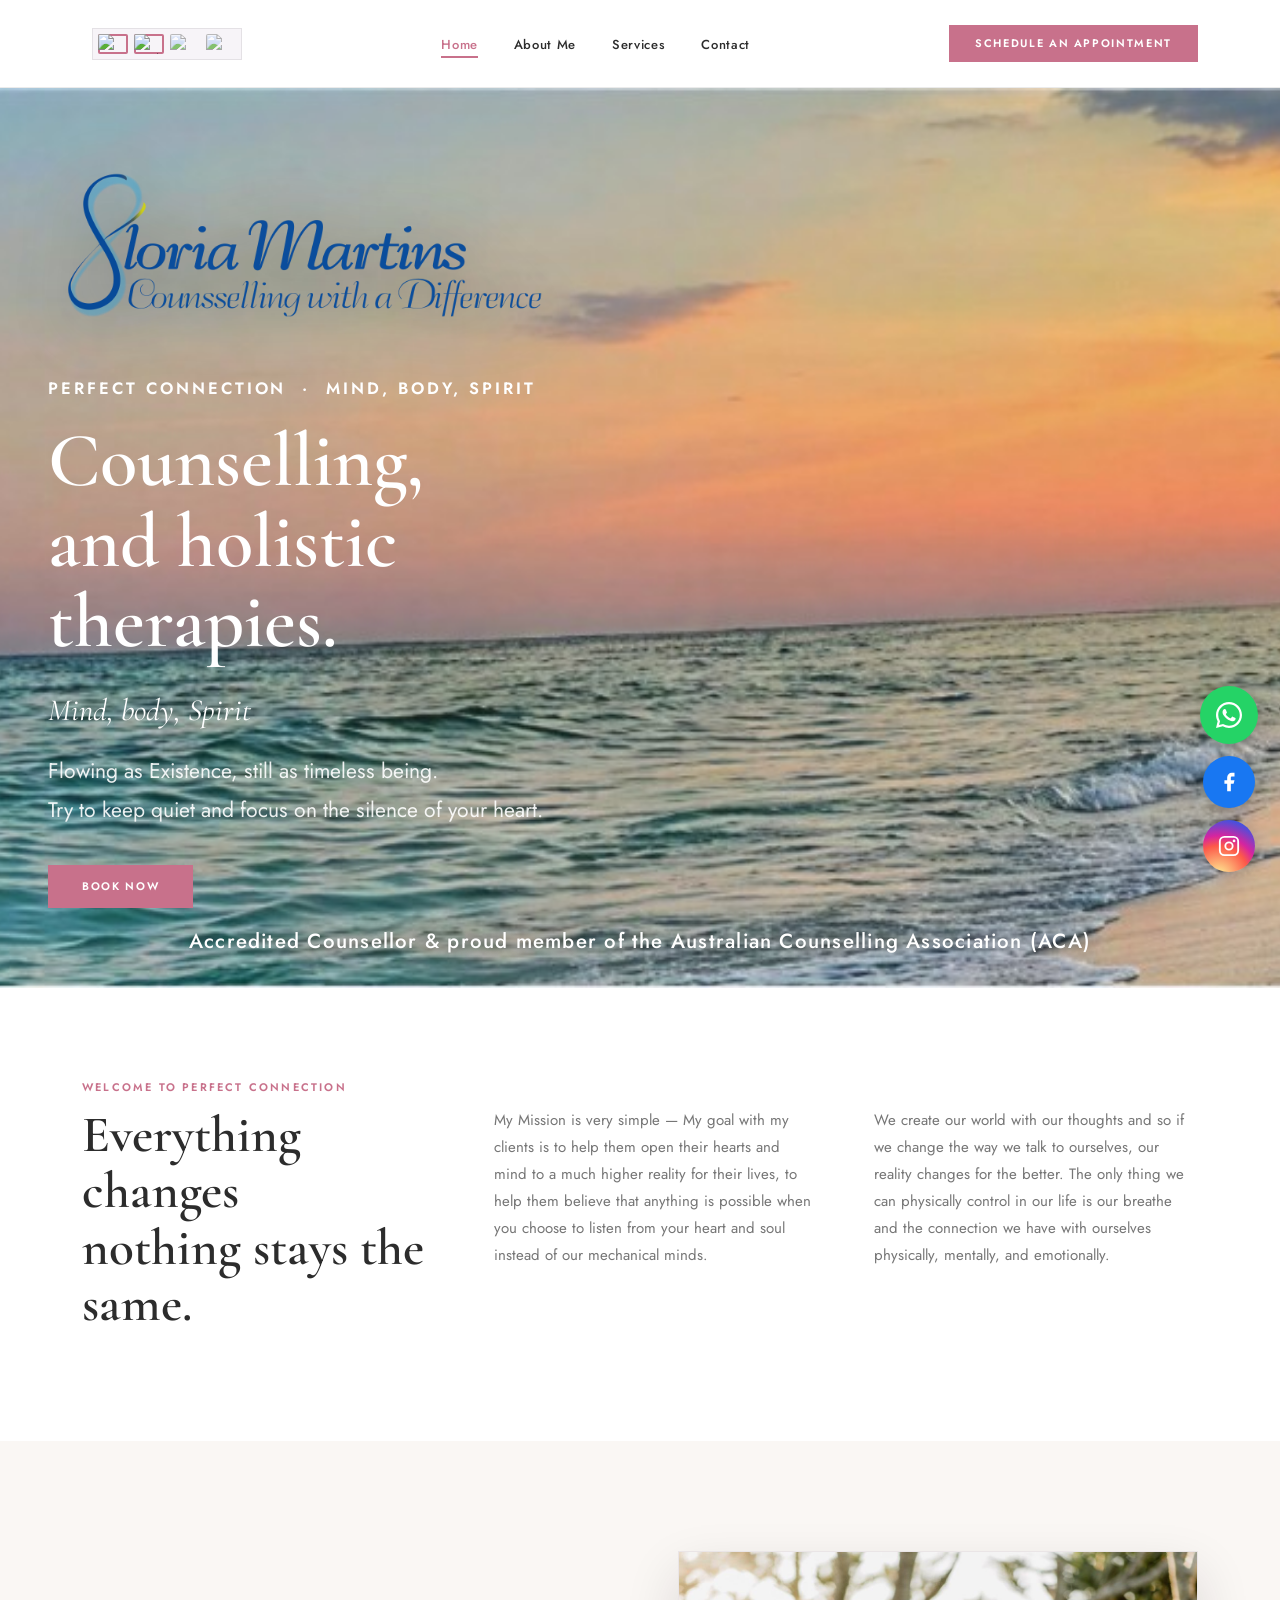
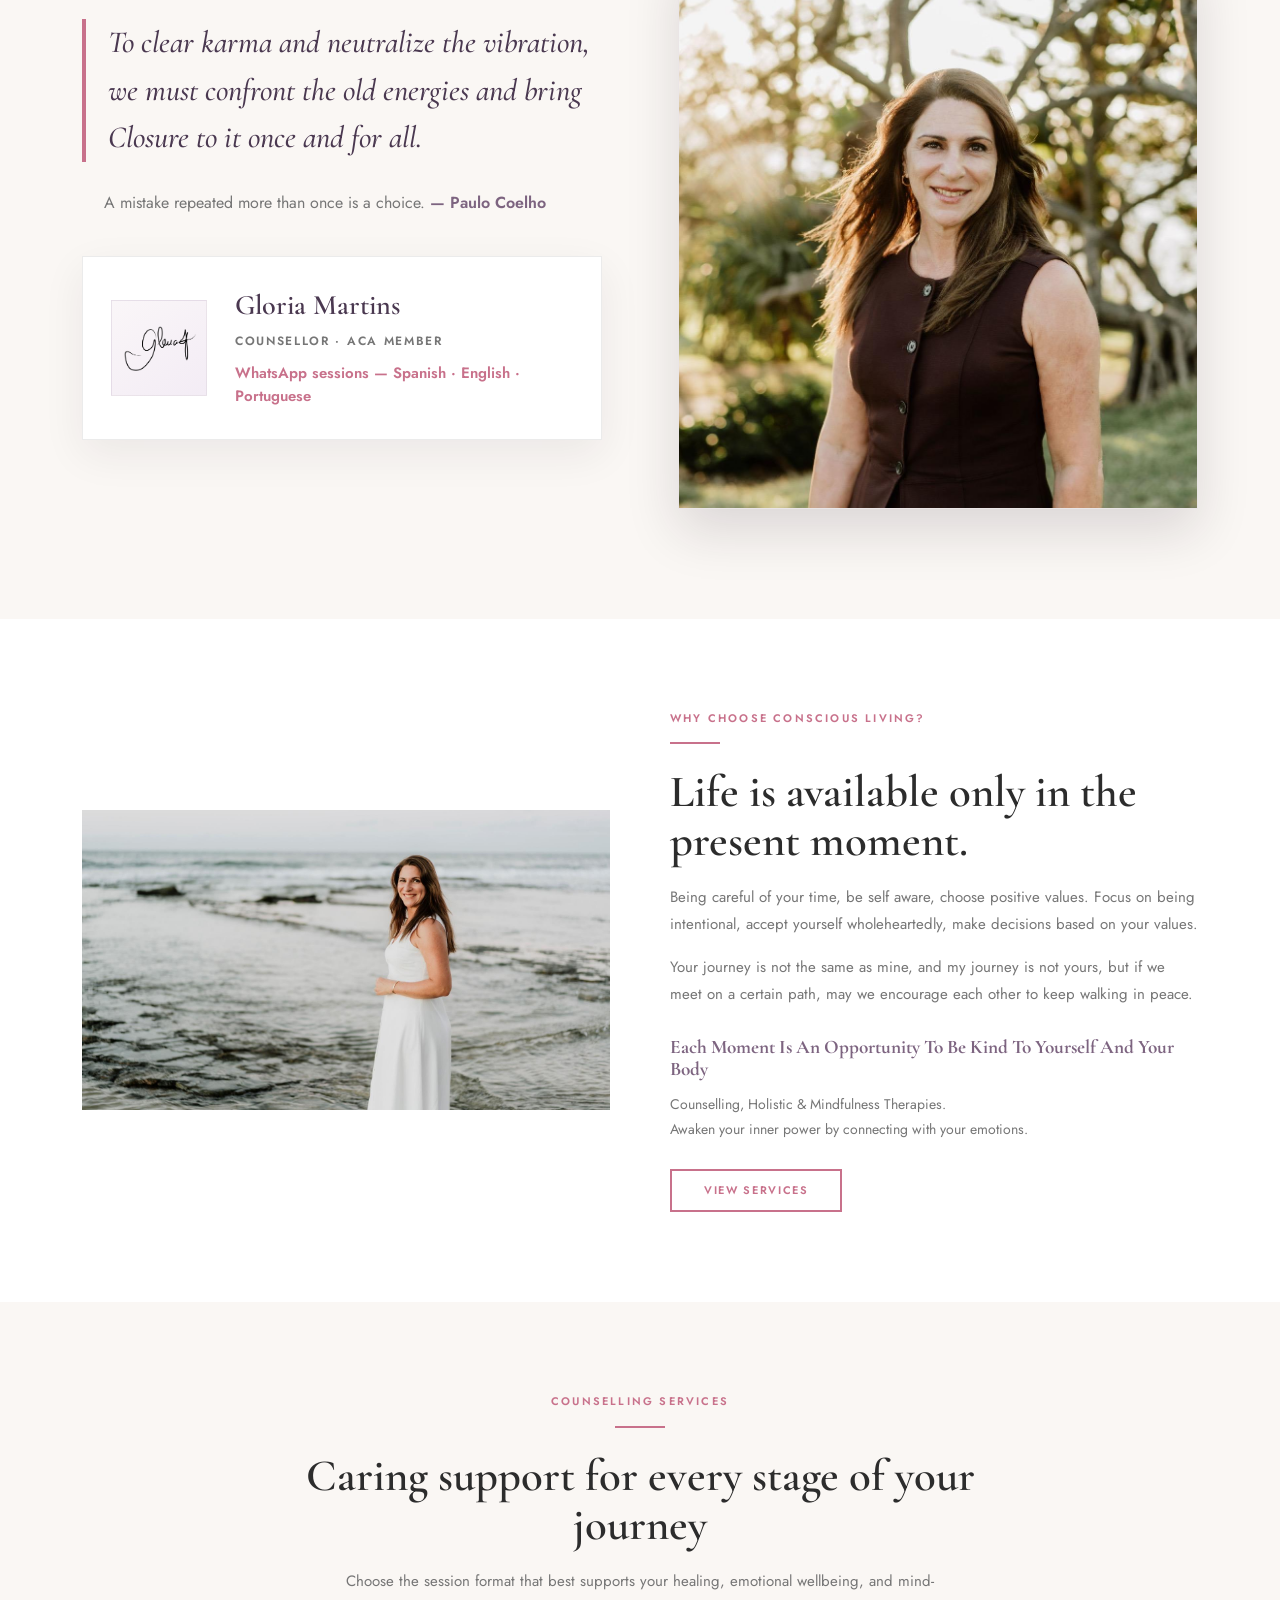
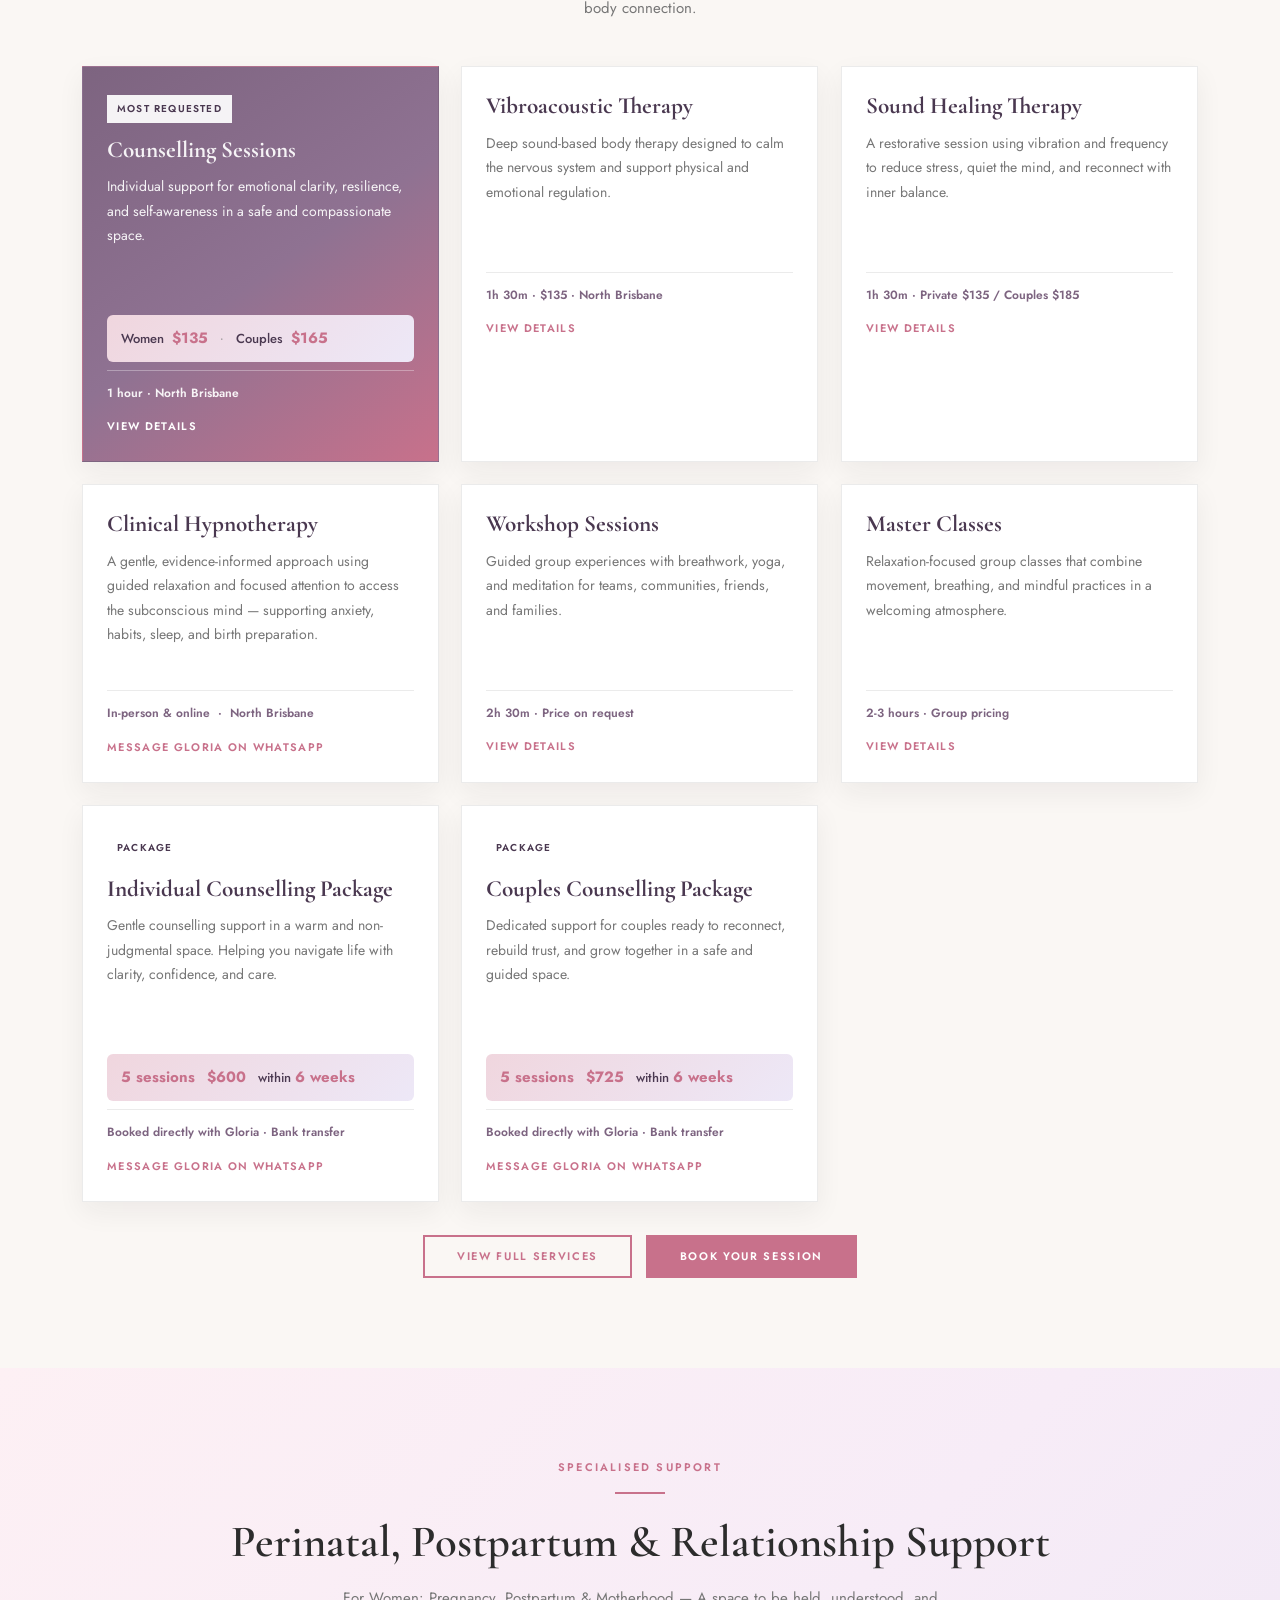
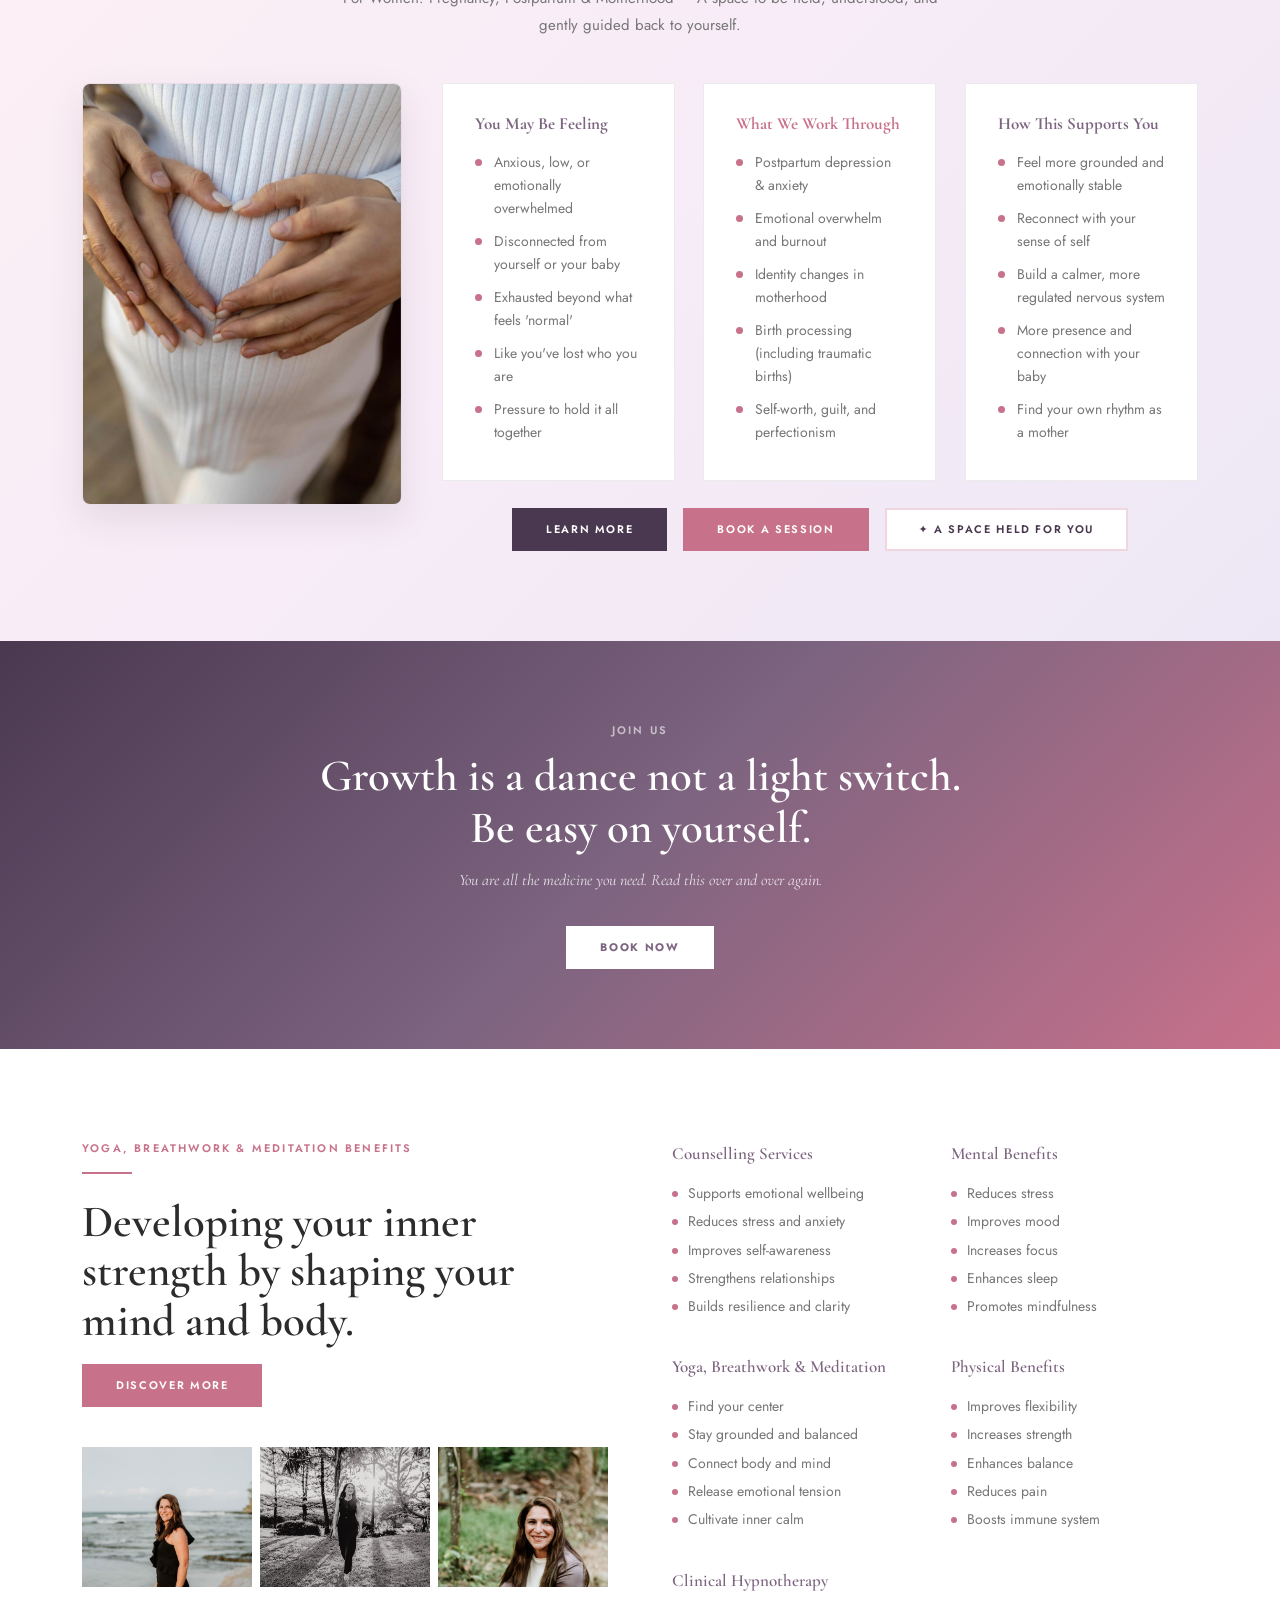
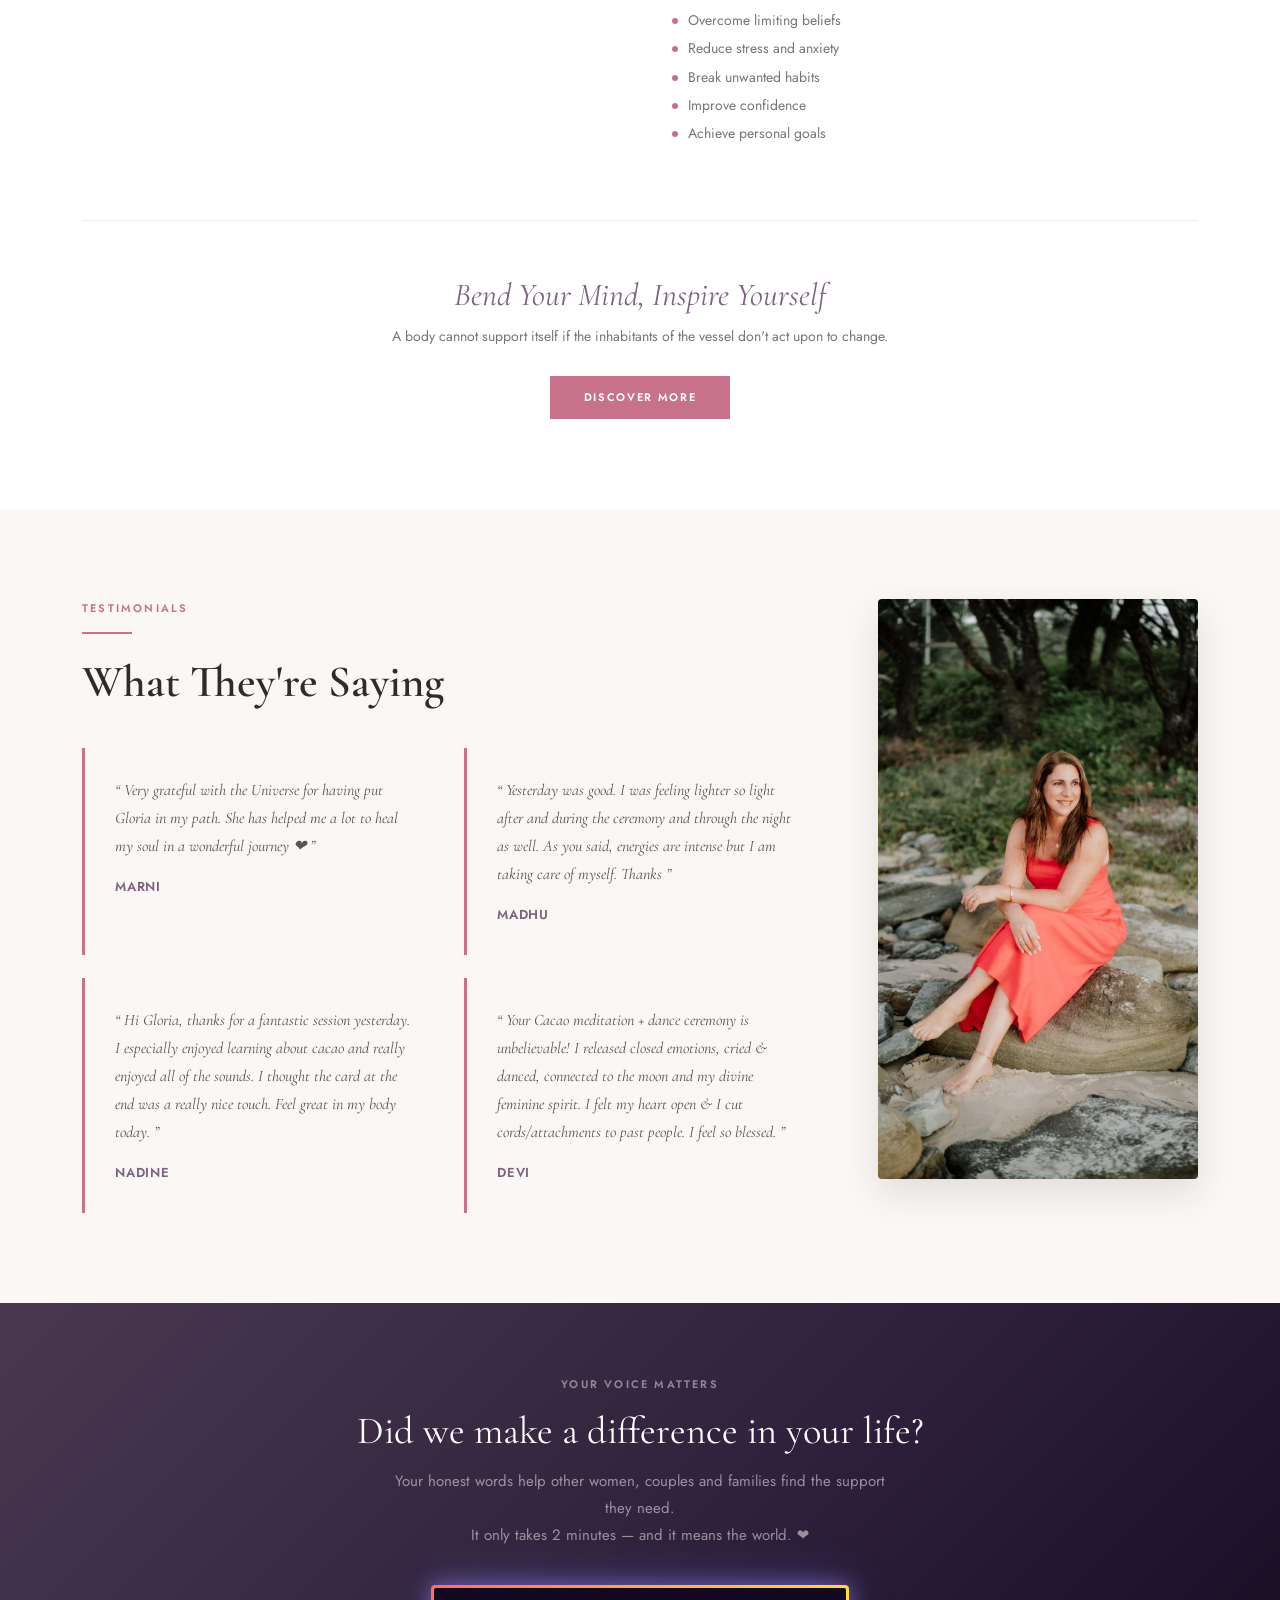
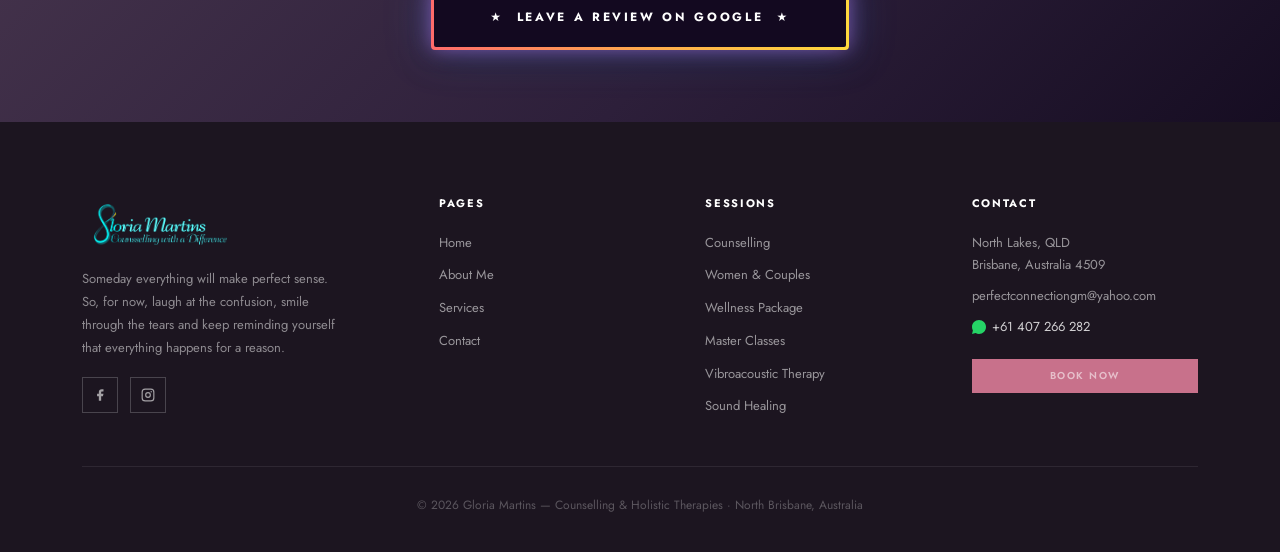
==== commit 0f0f305e: "feat(home): add Clinical Hypnotherapy benefit box to benefits grid Adds a fifth benefit-box to the e" ====
--- a/index.html
+++ b/index.html
@@ -558,6 +558,16 @@
             <li>Boosts immune system</li>
           </ul>
         </div>
+        <div class="benefit-box">
+          <p class="benefit-box__title">Clinical Hypnotherapy</p>
+          <ul class="benefit-box__list">
+            <li>Overcome limiting beliefs</li>
+            <li>Reduce stress and anxiety</li>
+            <li>Break unwanted habits</li>
+            <li>Improve confidence</li>
+            <li>Achieve personal goals</li>
+          </ul>
+        </div>
       </div>
     </div>
 
--- a/style.css
+++ b/style.css
@@ -483,7 +483,6 @@
 @media (max-width: 900px) {
   .navbar__links, .navbar__cta { display: none !important; }
   .hamburger { display: flex; }
-  .navbar__logo img { height: 52px; }
   .navbar__inner { padding: 0 20px; }
   .navbar__left { gap: 10px; }
   .lang-switch { margin: 0; }
@@ -527,7 +526,6 @@
   width: auto;
   filter: drop-shadow(0 8px 32px rgba(0,0,0,0.45));
 }
-
 .hero__content {
   position: relative;
   z-index: 2;
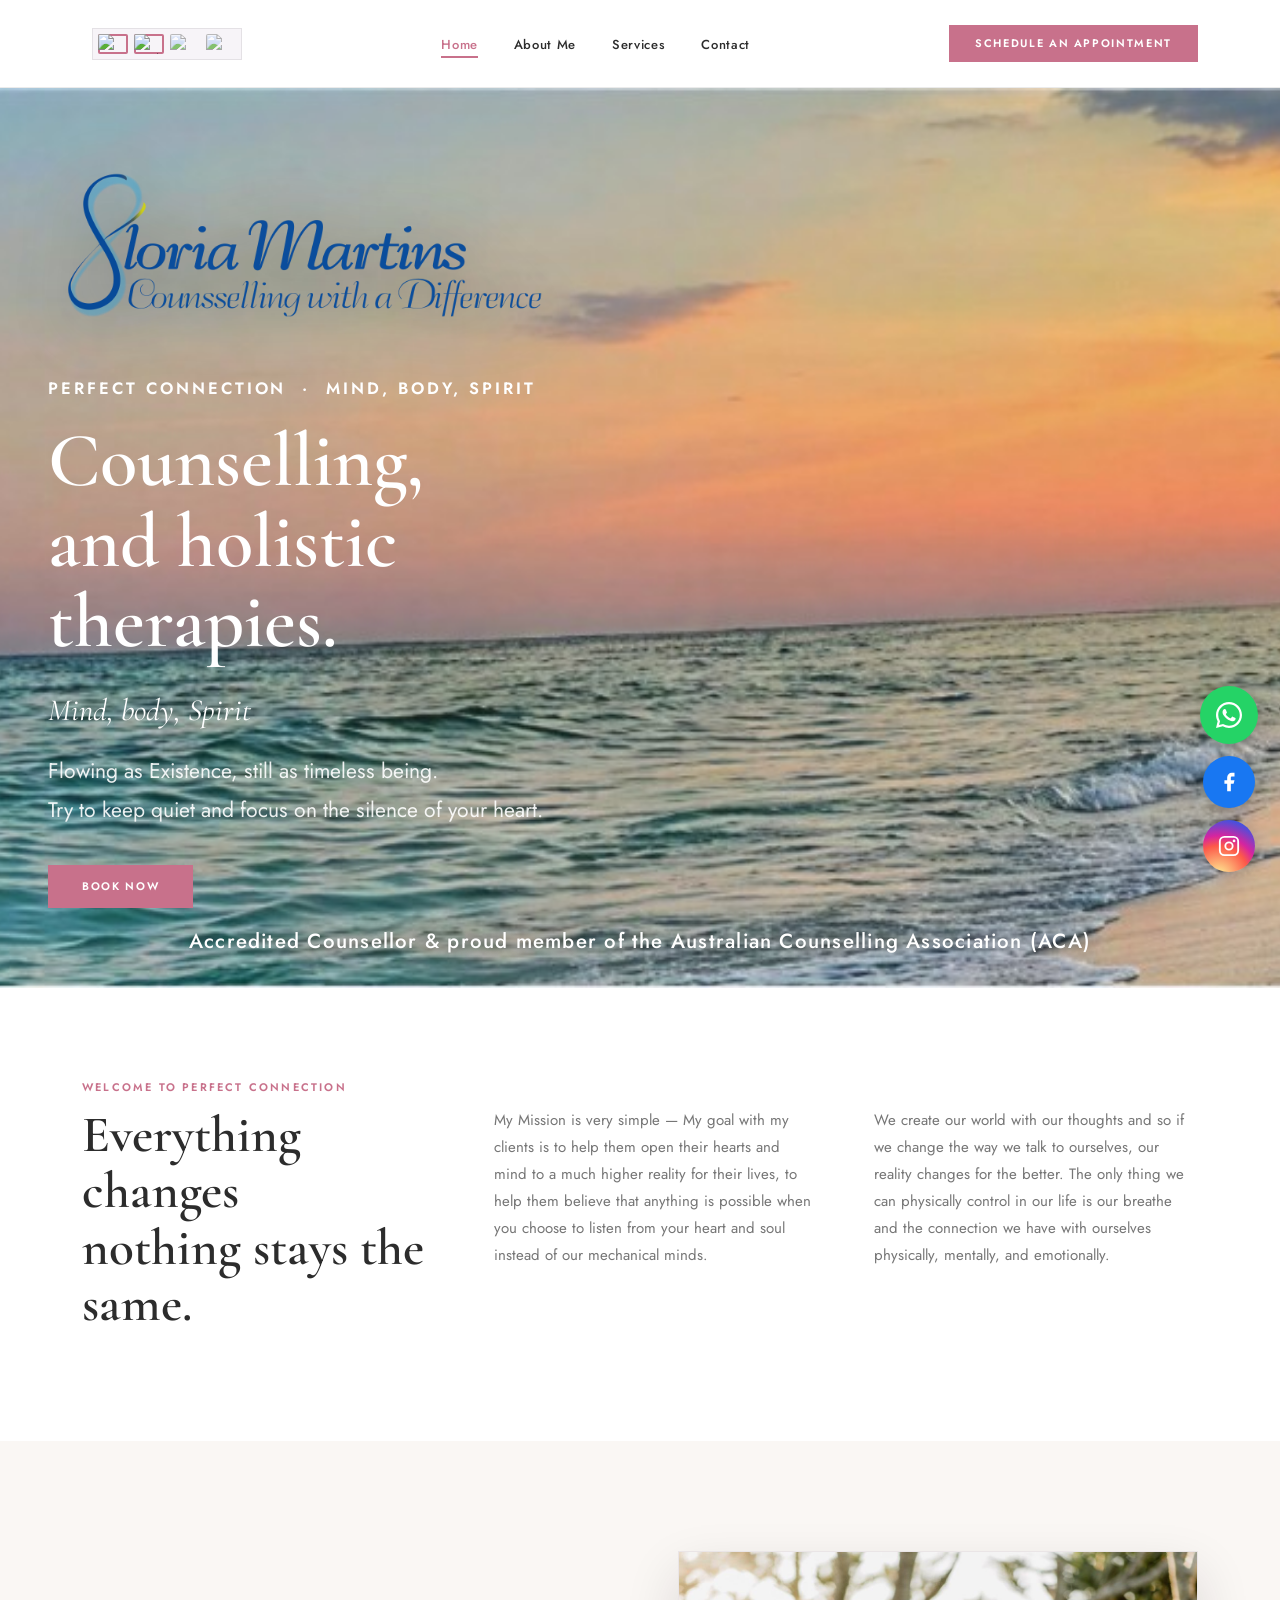
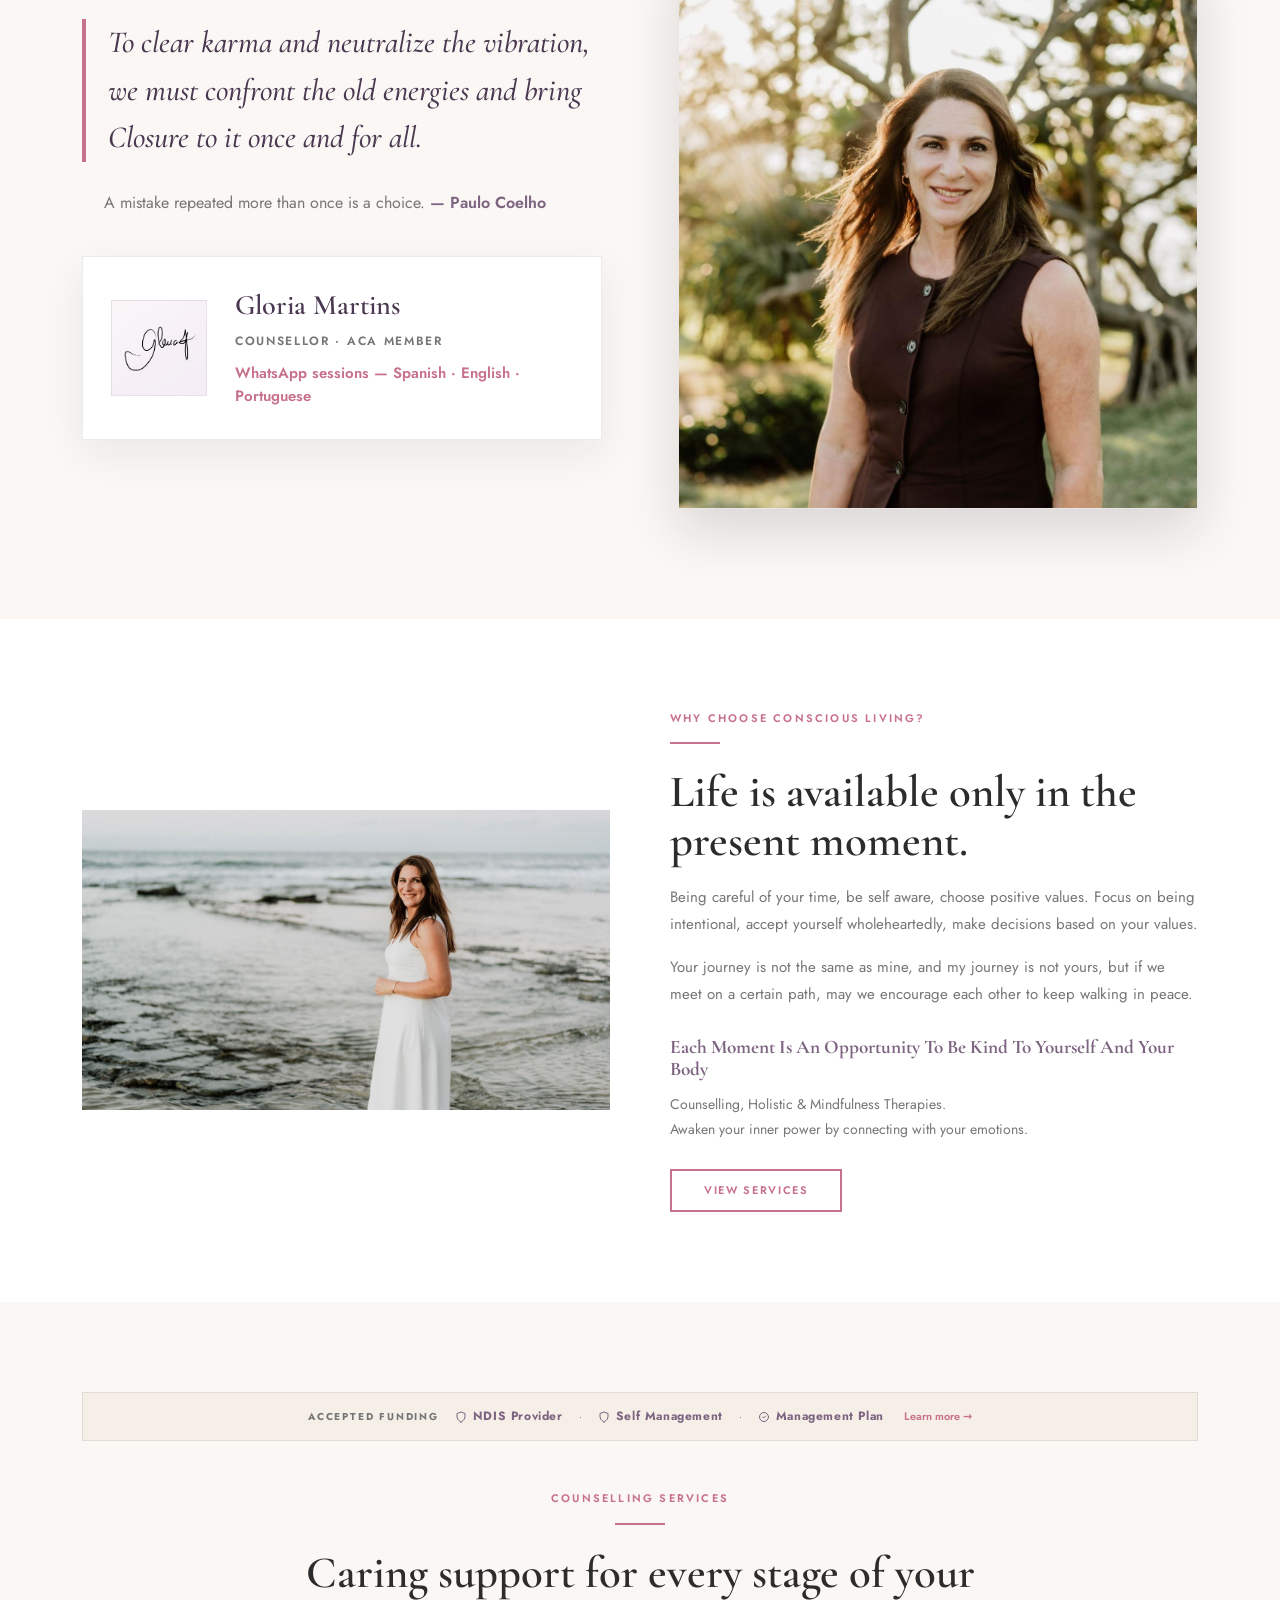
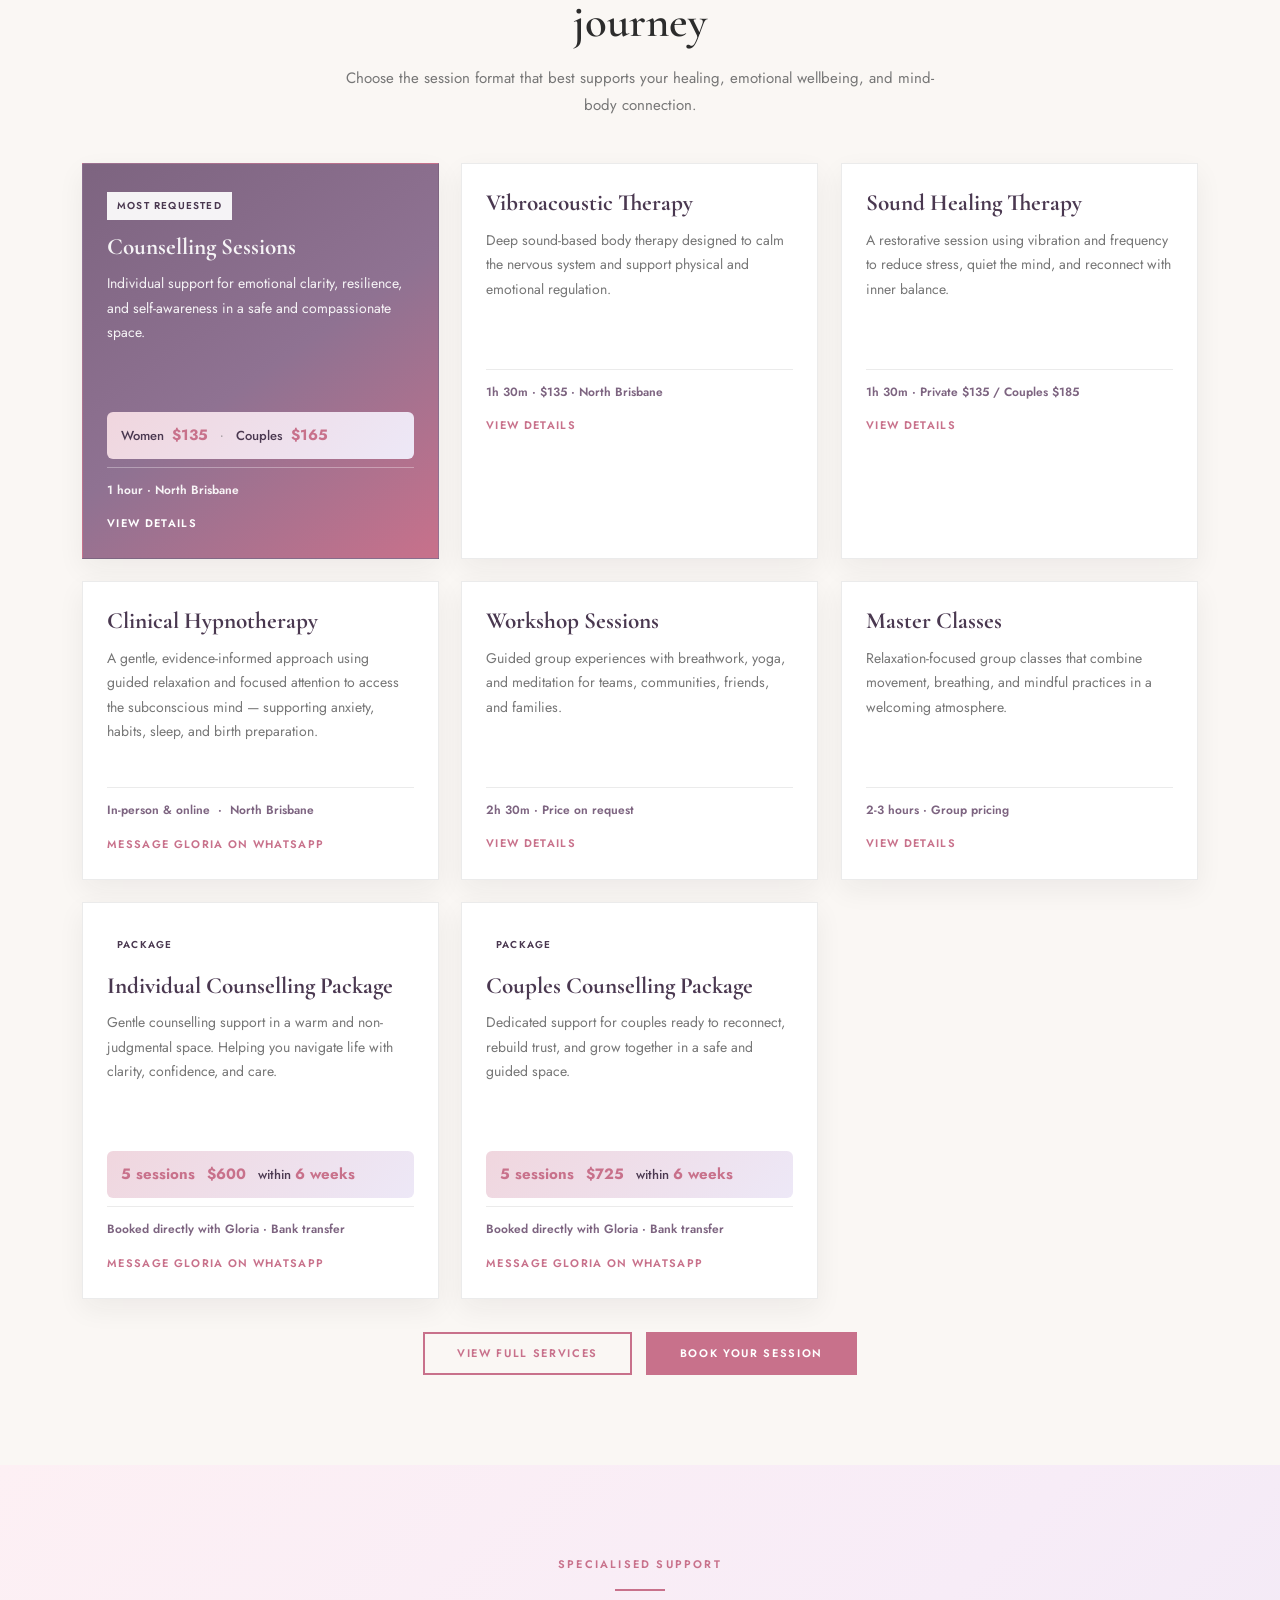
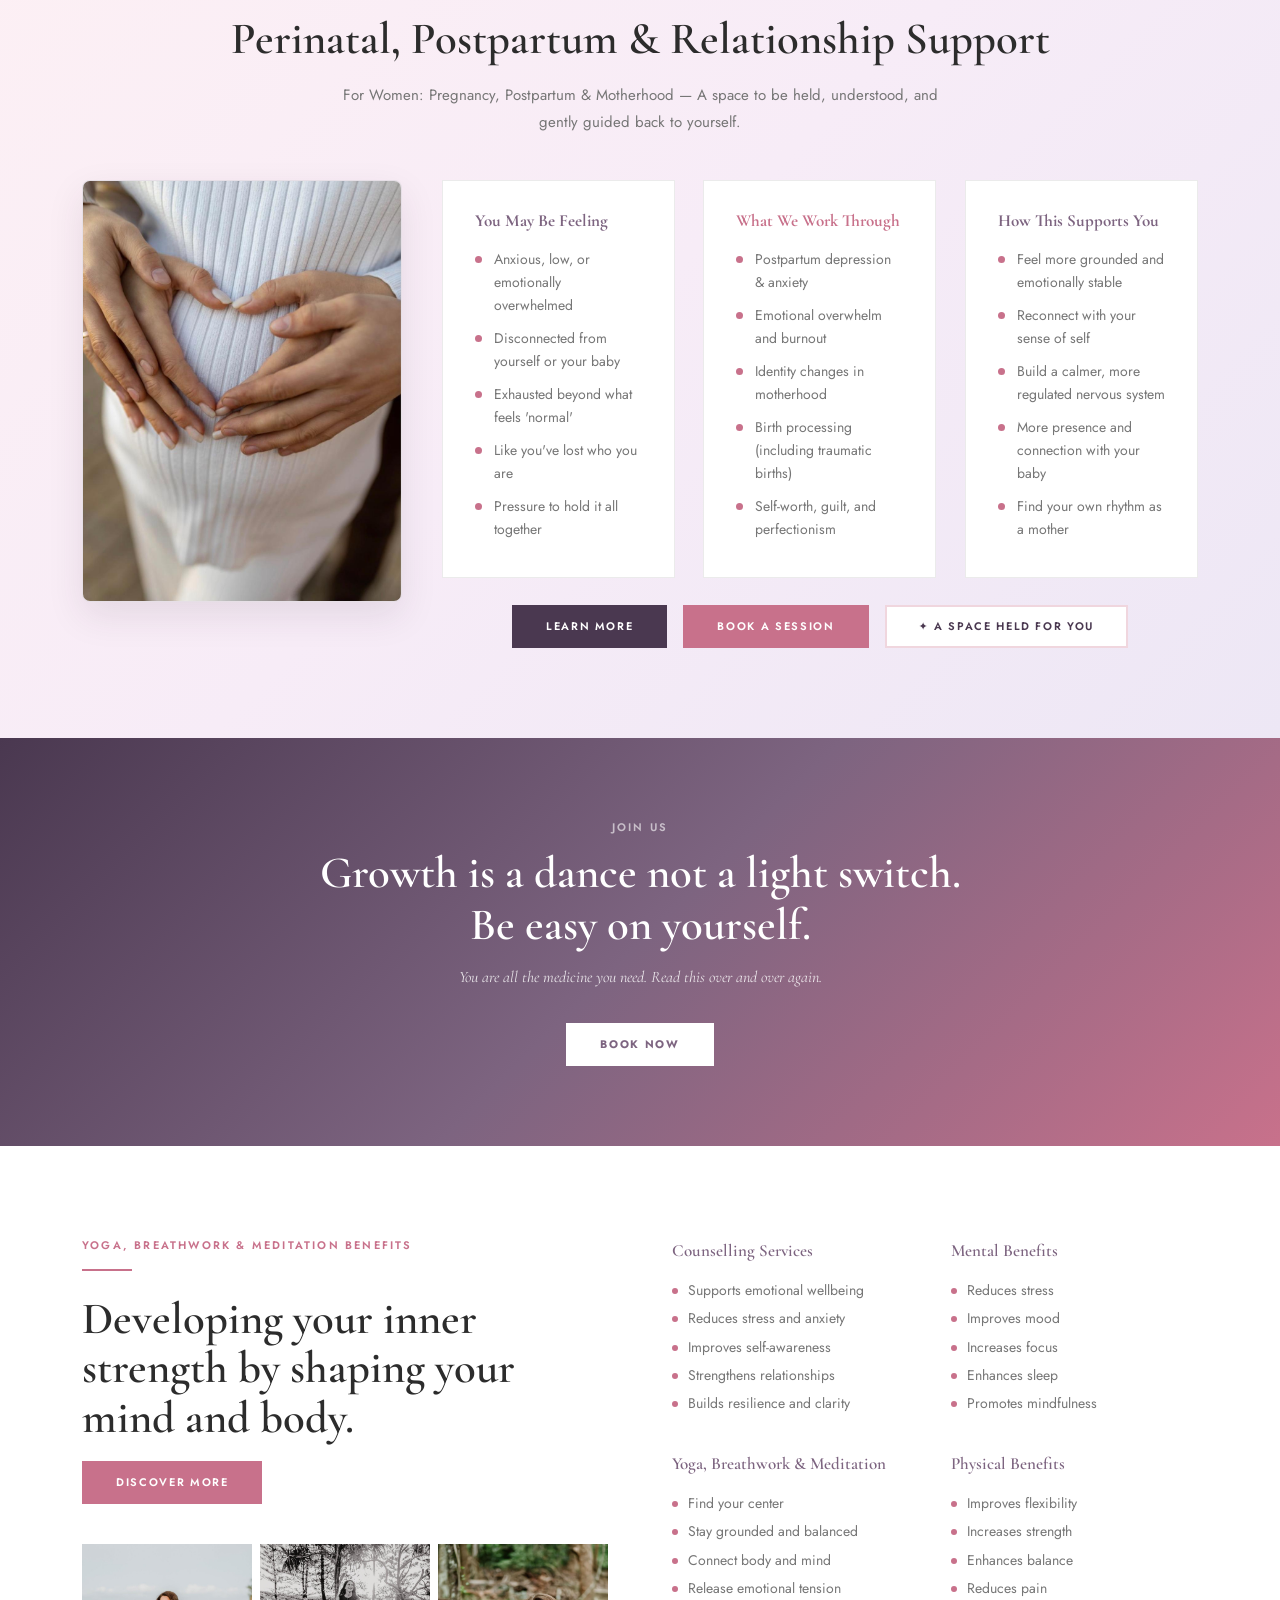
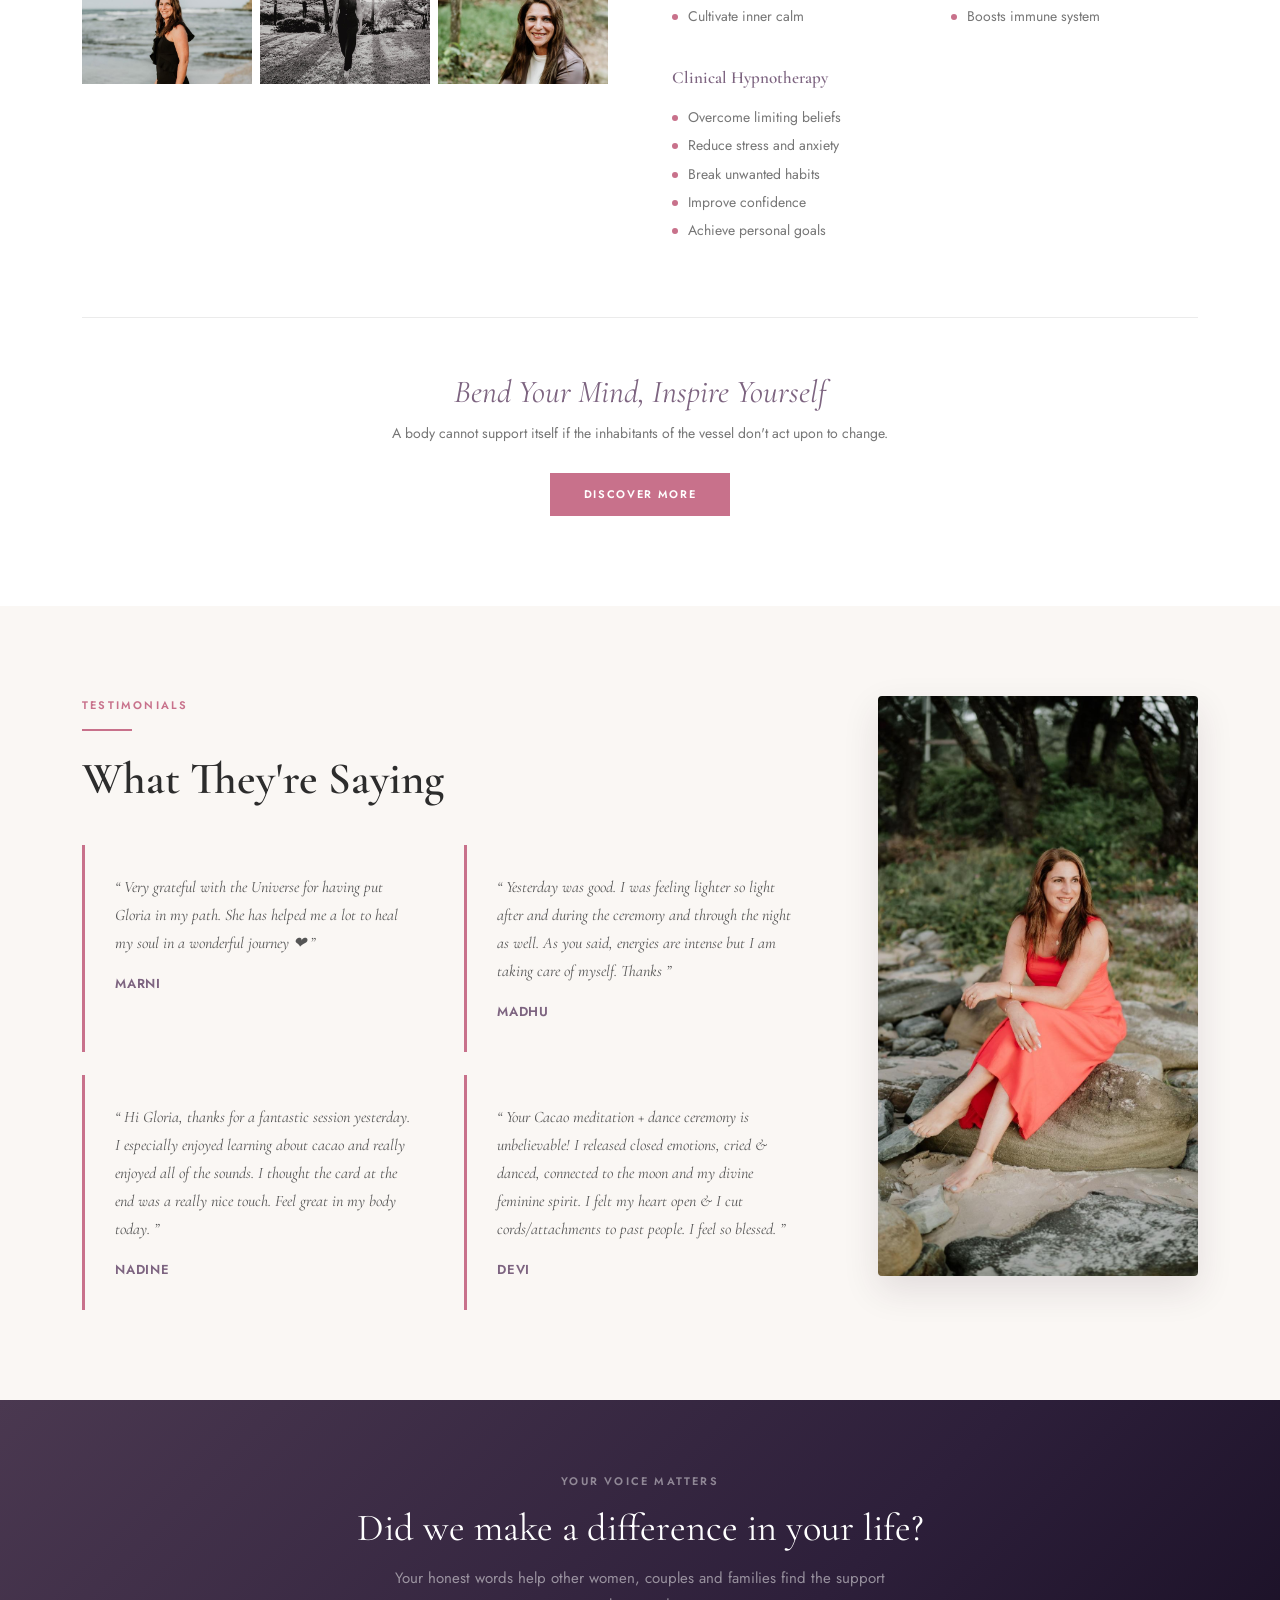
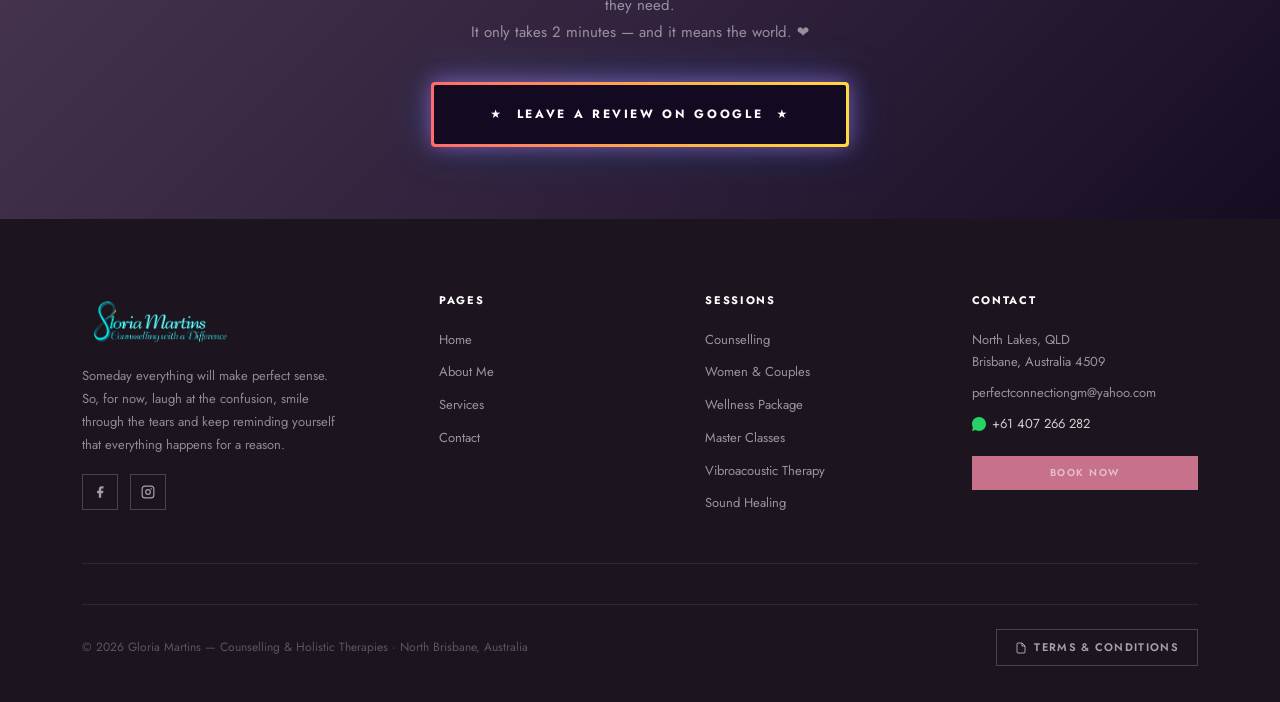
==== commit c3915428: "feat: add Terms & Conditions page, ACA seal, hypnotherapy section, NDIS funding info - New terms.htm" ====
--- a/index.html
+++ b/index.html
@@ -268,6 +268,26 @@
 <!-- ── HOME SERVICES SNAPSHOT ─────────────────────────────── -->
 <section class="section bg-cream home-services">
   <div class="container">
+    <!-- NDIS funding strip -->
+    <div style="display:flex;align-items:center;justify-content:center;flex-wrap:wrap;gap:10px 16px;background:var(--warm);border:1px solid var(--border);padding:13px 24px;margin-bottom:48px;">
+      <p style="font-size:10px;letter-spacing:0.18em;text-transform:uppercase;color:var(--muted);font-weight:700;">Accepted Funding</p>
+      <span style="display:inline-flex;align-items:center;gap:6px;font-size:12px;font-weight:700;color:var(--purple);letter-spacing:0.05em;">
+        <svg width="12" height="12" viewBox="0 0 24 24" fill="none" stroke="currentColor" stroke-width="2" stroke-linecap="round"><path d="M12 22s8-4 8-10V5l-8-3-8 3v7c0 6 8 10 8 10z"/></svg>
+        NDIS Provider
+      </span>
+      <span aria-hidden="true" style="color:var(--muted);font-size:10px;">·</span>
+      <span style="display:inline-flex;align-items:center;gap:6px;font-size:12px;font-weight:700;color:var(--purple);letter-spacing:0.05em;">
+        <svg width="12" height="12" viewBox="0 0 24 24" fill="none" stroke="currentColor" stroke-width="2" stroke-linecap="round"><path d="M12 22s8-4 8-10V5l-8-3-8 3v7c0 6 8 10 8 10z"/></svg>
+        Self Management
+      </span>
+      <span aria-hidden="true" style="color:var(--muted);font-size:10px;">·</span>
+      <span style="display:inline-flex;align-items:center;gap:6px;font-size:12px;font-weight:700;color:var(--purple);letter-spacing:0.05em;">
+        <svg width="12" height="12" viewBox="0 0 24 24" fill="none" stroke="currentColor" stroke-width="2" stroke-linecap="round"><path d="M9 12l2 2 4-4m6 2a9 9 0 11-18 0 9 9 0 0118 0z"/></svg>
+        Management Plan
+      </span>
+      <a href="services.html" style="font-size:11px;color:var(--pink);font-weight:600;white-space:nowrap;margin-left:4px;">Learn more &rarr;</a>
+    </div>
+
     <div class="home-services__head">
       <span class="eyebrow">Counselling Services</span>
       <div class="divider divider--center"></div>
--- a/style.css
+++ b/style.css
@@ -786,6 +786,137 @@
   padding: 30px 32px;
 }
 
+/* ---------- THERAPEUTIC APPROACHES ---------- */
+.approaches-grid {
+  display: grid;
+  grid-template-columns: 1fr 1fr;
+  gap: 20px;
+  margin-bottom: 20px;
+}
+.approach-card {
+  background: var(--cream);
+  border-left: 4px solid var(--purple);
+  border-radius: 0 12px 12px 0;
+  padding: 30px 30px 30px 34px;
+}
+.approach-card--pink {
+  border-left-color: var(--pink);
+}
+.approach-card--full {
+  background: linear-gradient(135deg, var(--purple-dk) 0%, var(--purple) 100%);
+  border-left: none;
+  border-radius: 14px;
+  padding: 36px 40px;
+}
+.approach-card--full .approach-card__tag {
+  background: rgba(255,255,255,.18);
+  color: rgba(255,255,255,.9);
+}
+.approach-card--full .approach-card__title {
+  color: #fff;
+}
+.approach-card--full .approach-card__desc {
+  color: rgba(255,255,255,.78);
+}
+.approach-card__tag {
+  display: inline-block;
+  font-size: 9px;
+  font-weight: 700;
+  letter-spacing: .16em;
+  text-transform: uppercase;
+  color: var(--purple);
+  background: rgba(106,60,126,.09);
+  padding: 4px 11px;
+  border-radius: 20px;
+  margin-bottom: 14px;
+}
+.approach-card--pink .approach-card__tag {
+  color: var(--pink);
+  background: rgba(200,113,139,.10);
+}
+.approach-card__title {
+  font-family: var(--font-serif);
+  font-size: 1.15rem;
+  font-weight: 500;
+  color: var(--purple-dk);
+  margin-bottom: 10px;
+  line-height: 1.3;
+}
+.approach-card__desc {
+  font-size: 14px;
+  line-height: 1.85;
+  color: var(--muted);
+}
+@media (max-width: 760px) {
+  .approaches-grid { grid-template-columns: 1fr; }
+}
+
+/* ---------- APPROACH CARD ICON ---------- */
+.approach-card__icon {
+  width: 28px;
+  height: 28px;
+  display: block;
+  color: var(--purple);
+  margin-bottom: 14px;
+  flex-shrink: 0;
+}
+.approach-card--pink .approach-card__icon { color: var(--pink); }
+.approach-card--full .approach-card__icon {
+  color: rgba(255,255,255,.85);
+  width: 32px;
+  height: 32px;
+}
+
+/* ---------- FAQ ---------- */
+.faq-list {
+  display: flex;
+  flex-direction: column;
+  gap: 10px;
+}
+.faq-item {
+  border: 1px solid var(--border);
+  border-radius: 10px;
+  overflow: hidden;
+  transition: box-shadow .2s;
+}
+.faq-item[open] {
+  box-shadow: 0 4px 20px rgba(106,60,126,.08);
+}
+.faq-item__q {
+  padding: 18px 24px;
+  cursor: pointer;
+  font-size: 15px;
+  font-weight: 500;
+  color: var(--purple-dk);
+  list-style: none;
+  display: flex;
+  justify-content: space-between;
+  align-items: center;
+  gap: 16px;
+  user-select: none;
+}
+.faq-item__q::-webkit-details-marker { display: none; }
+.faq-item__q::after {
+  content: '+';
+  font-size: 22px;
+  font-weight: 300;
+  color: var(--pink);
+  line-height: 1;
+  flex-shrink: 0;
+  transition: transform .25s ease;
+}
+details[open] .faq-item__q::after {
+  transform: rotate(45deg);
+}
+.faq-item__a {
+  padding: 0 24px 20px;
+  font-size: 14px;
+  line-height: 1.85;
+  color: var(--muted);
+  border-top: 1px solid var(--border);
+  padding-top: 16px;
+}
+
 /* ---------- CTA BANNER ---------- */
 .cta-banner {
   padding: 80px 32px;
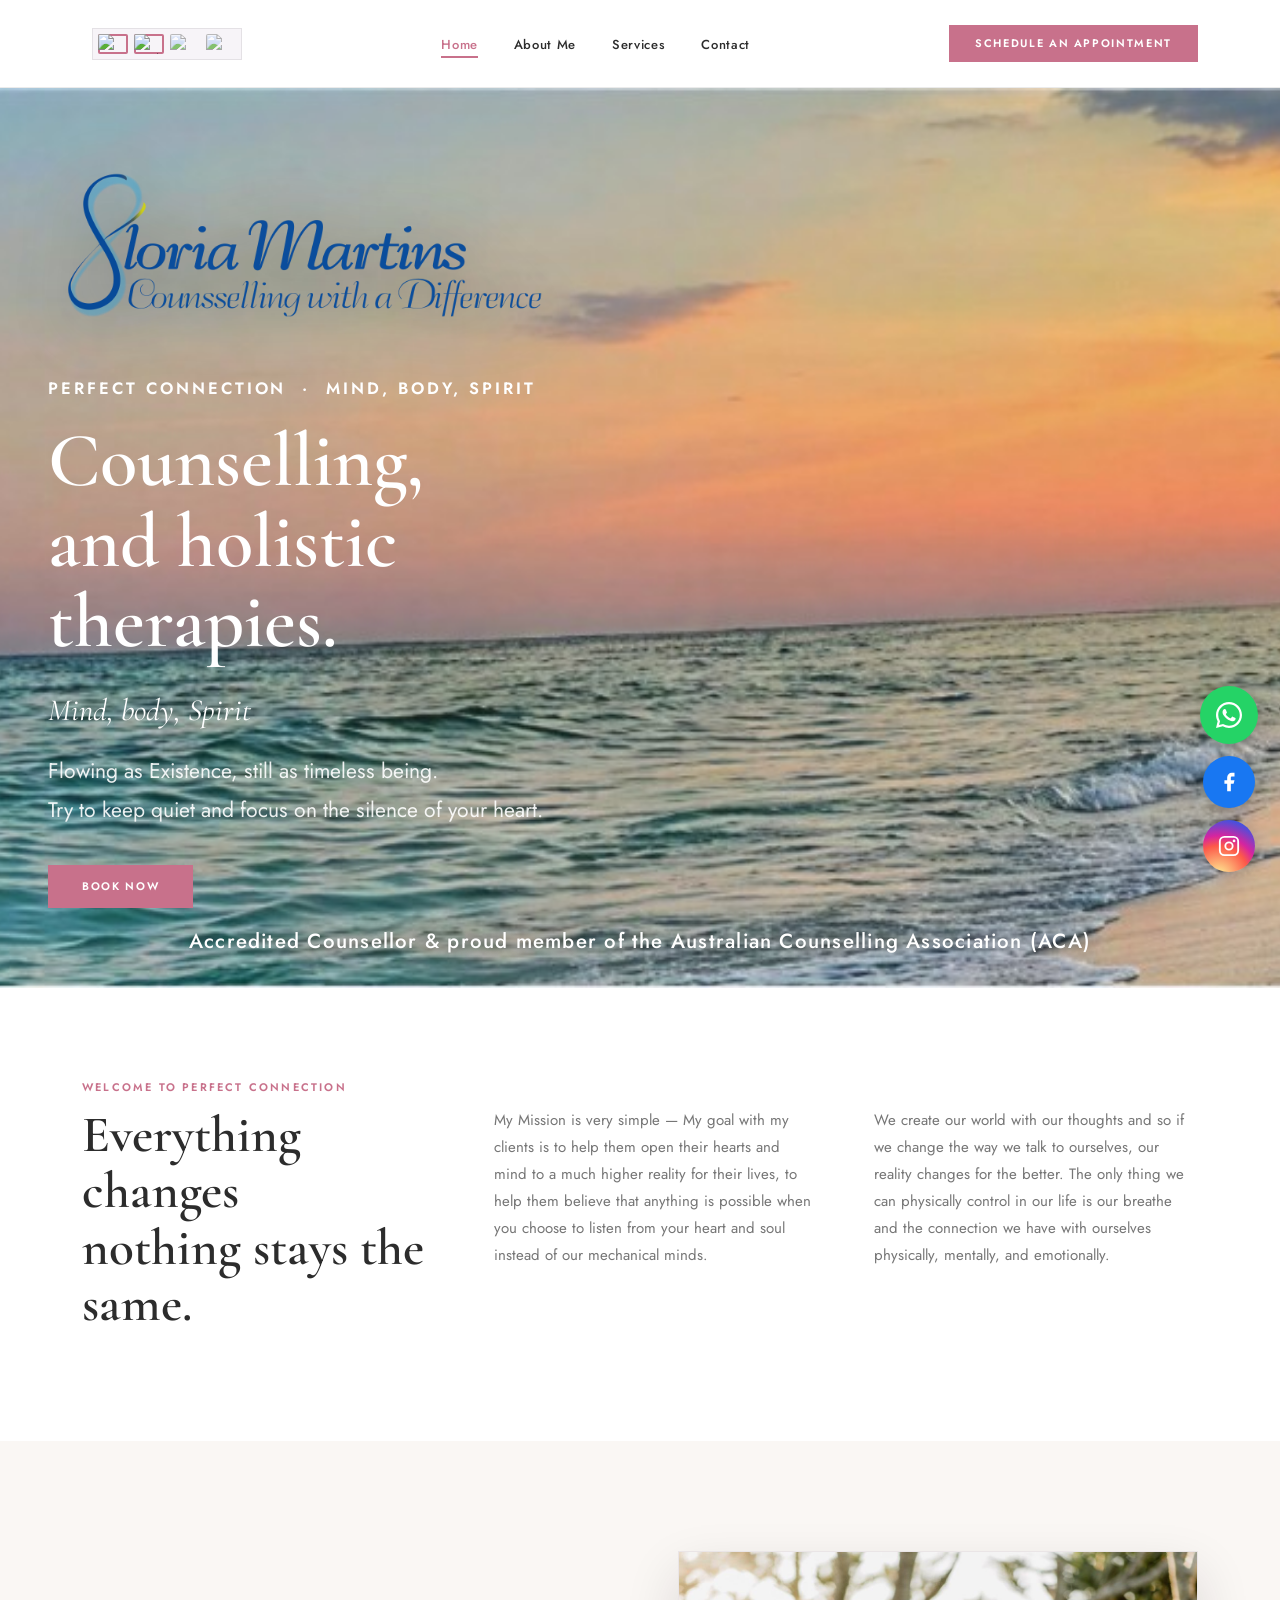
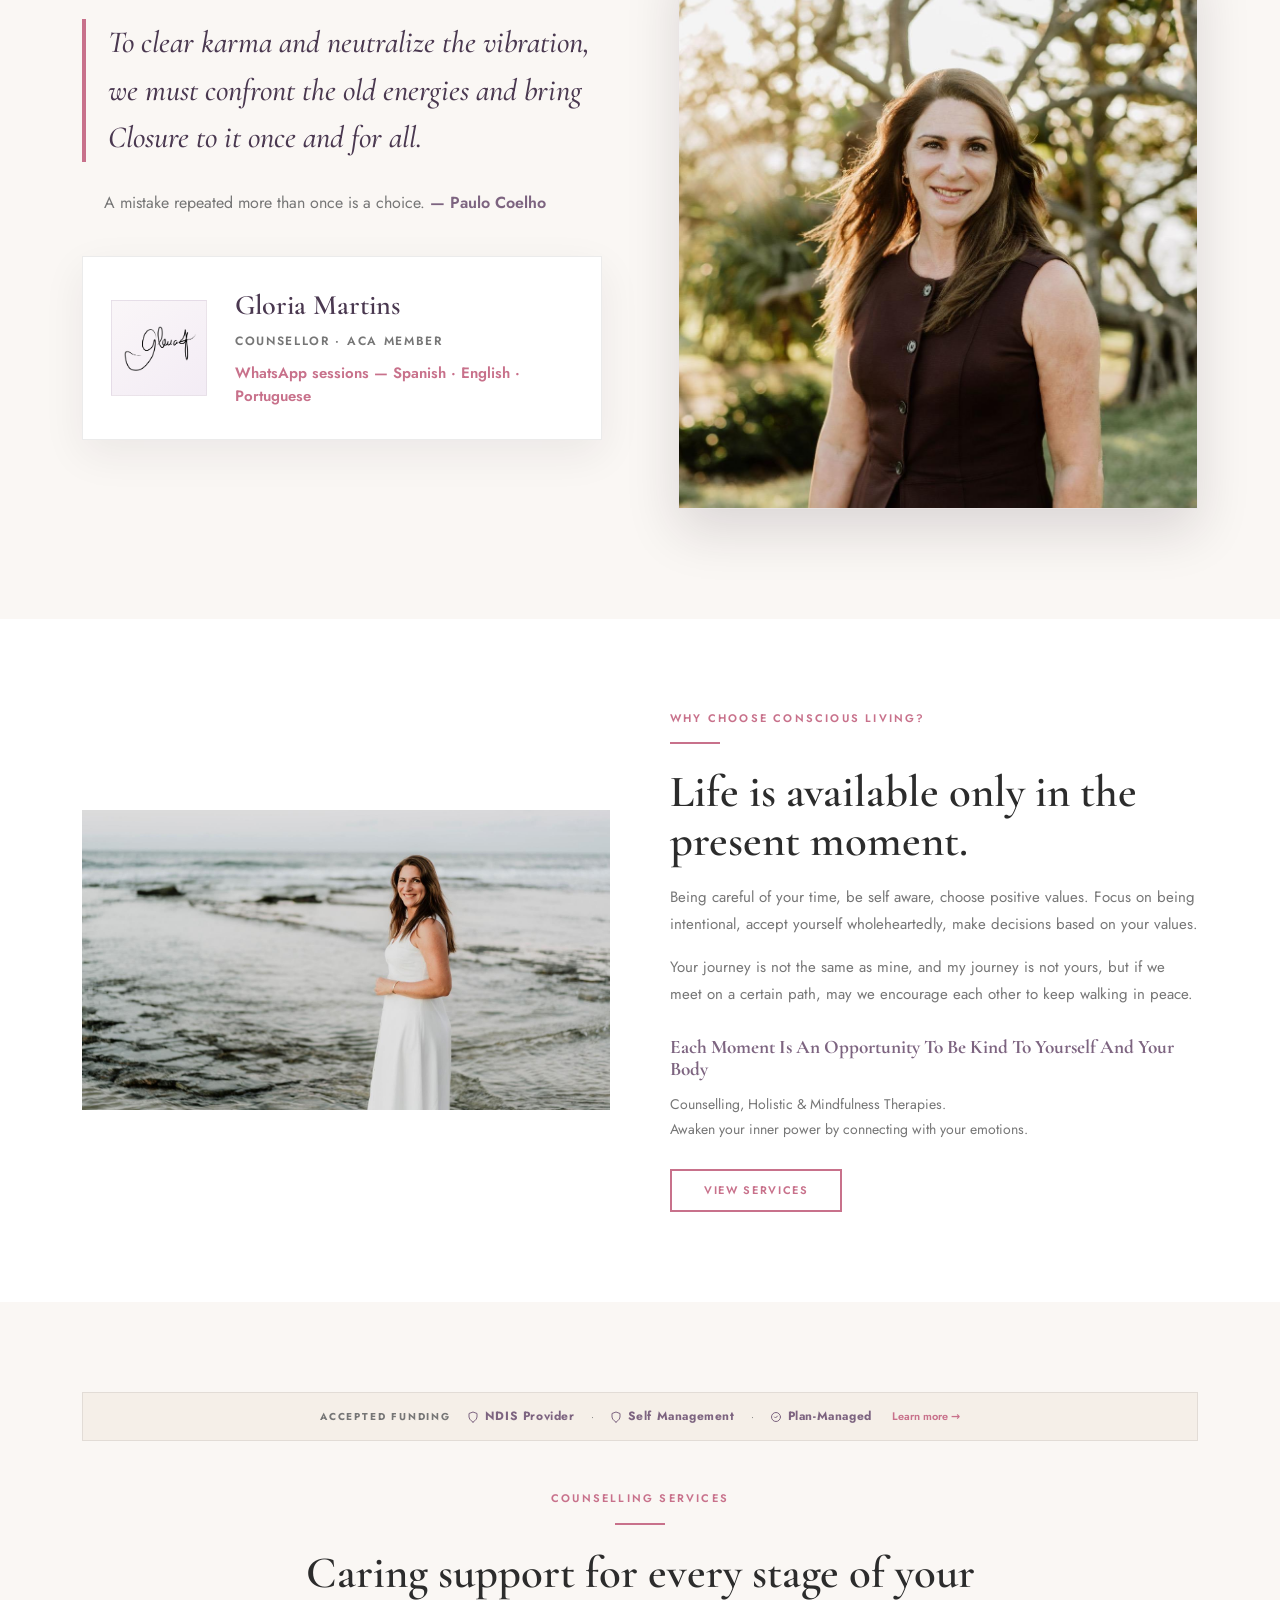
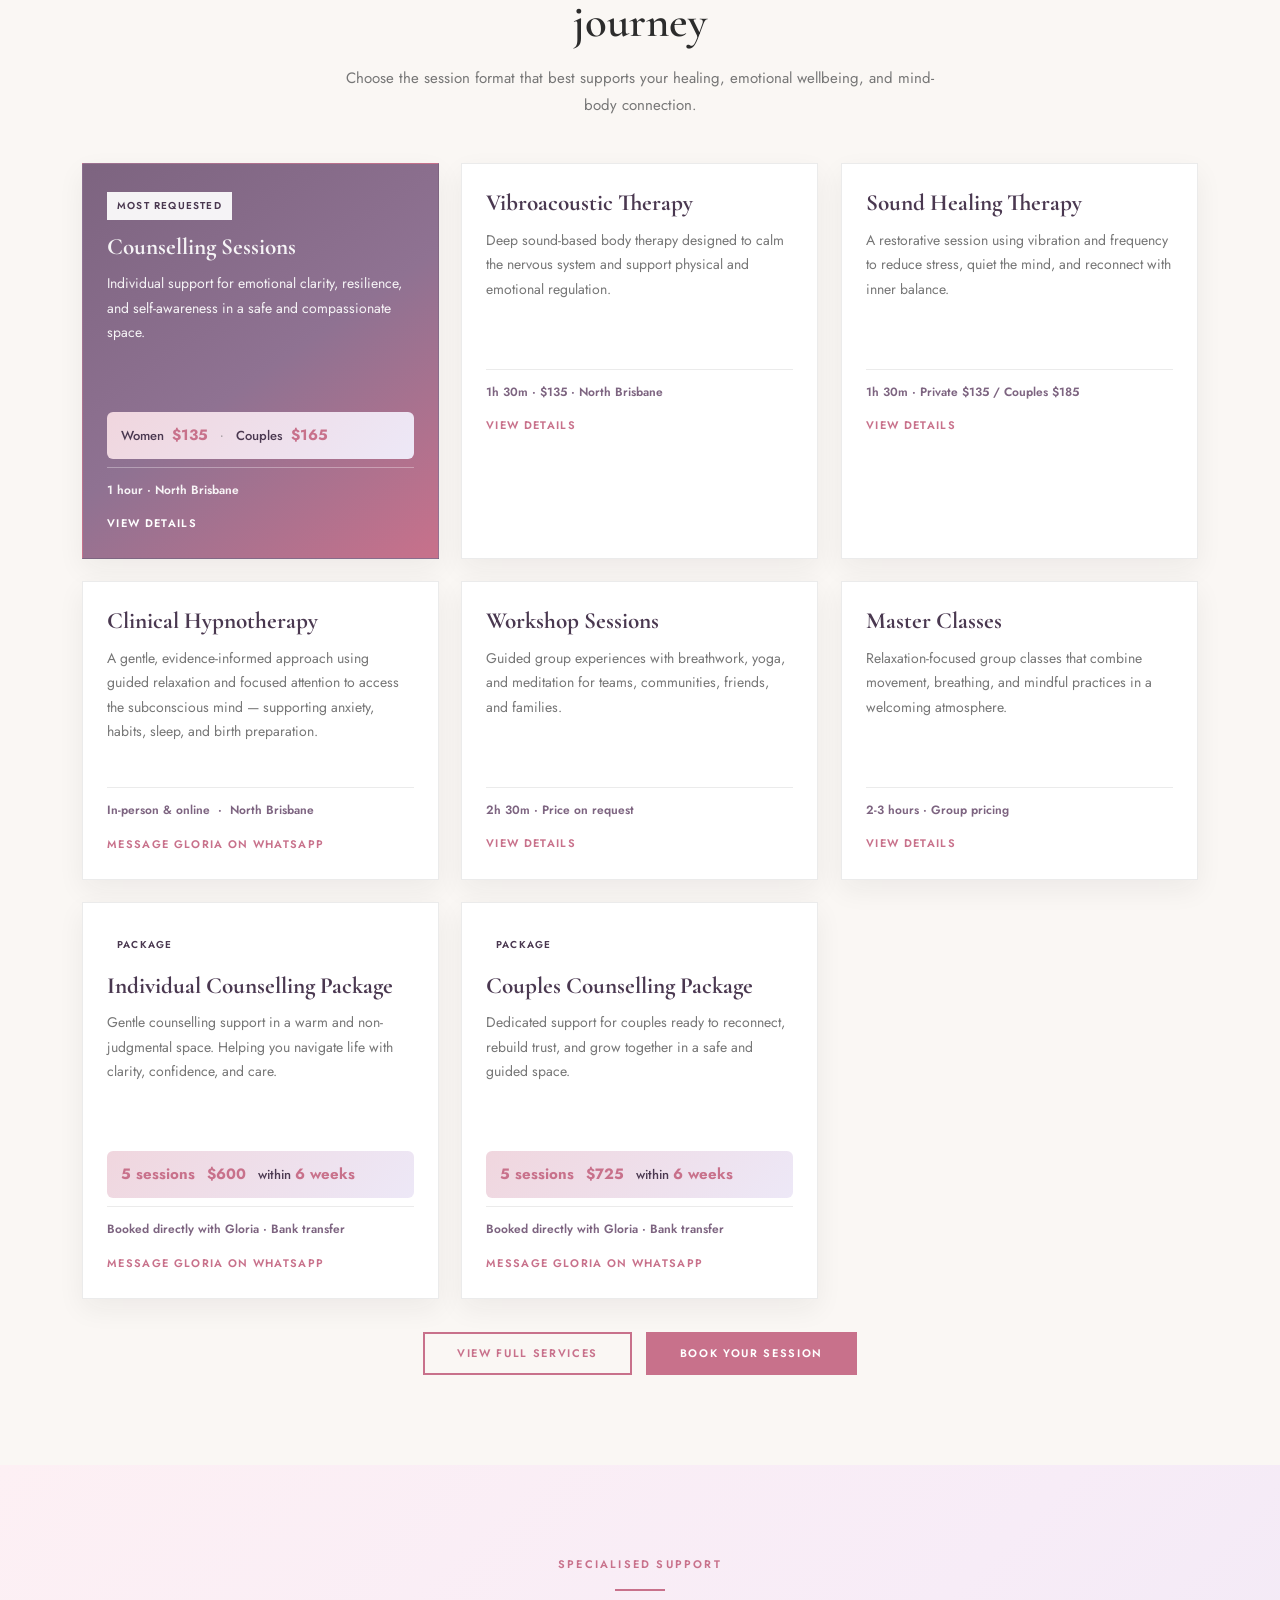
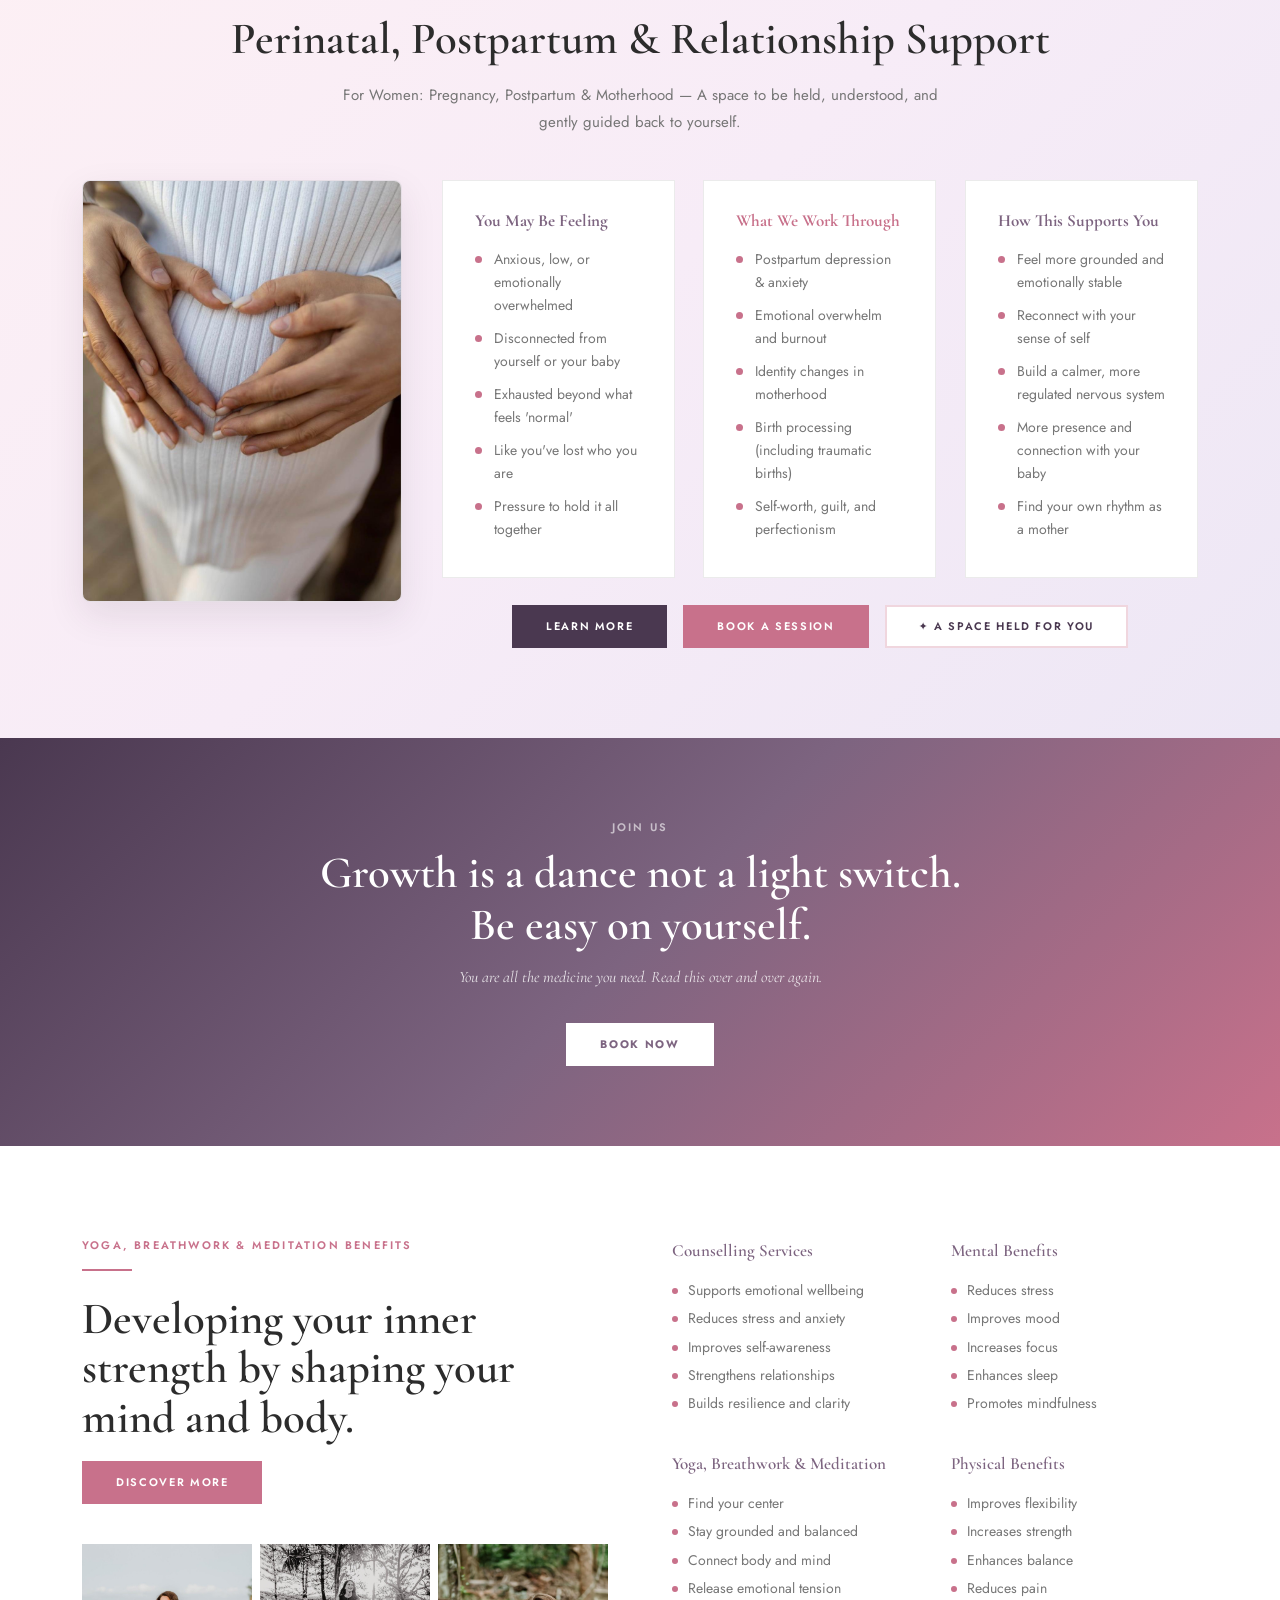
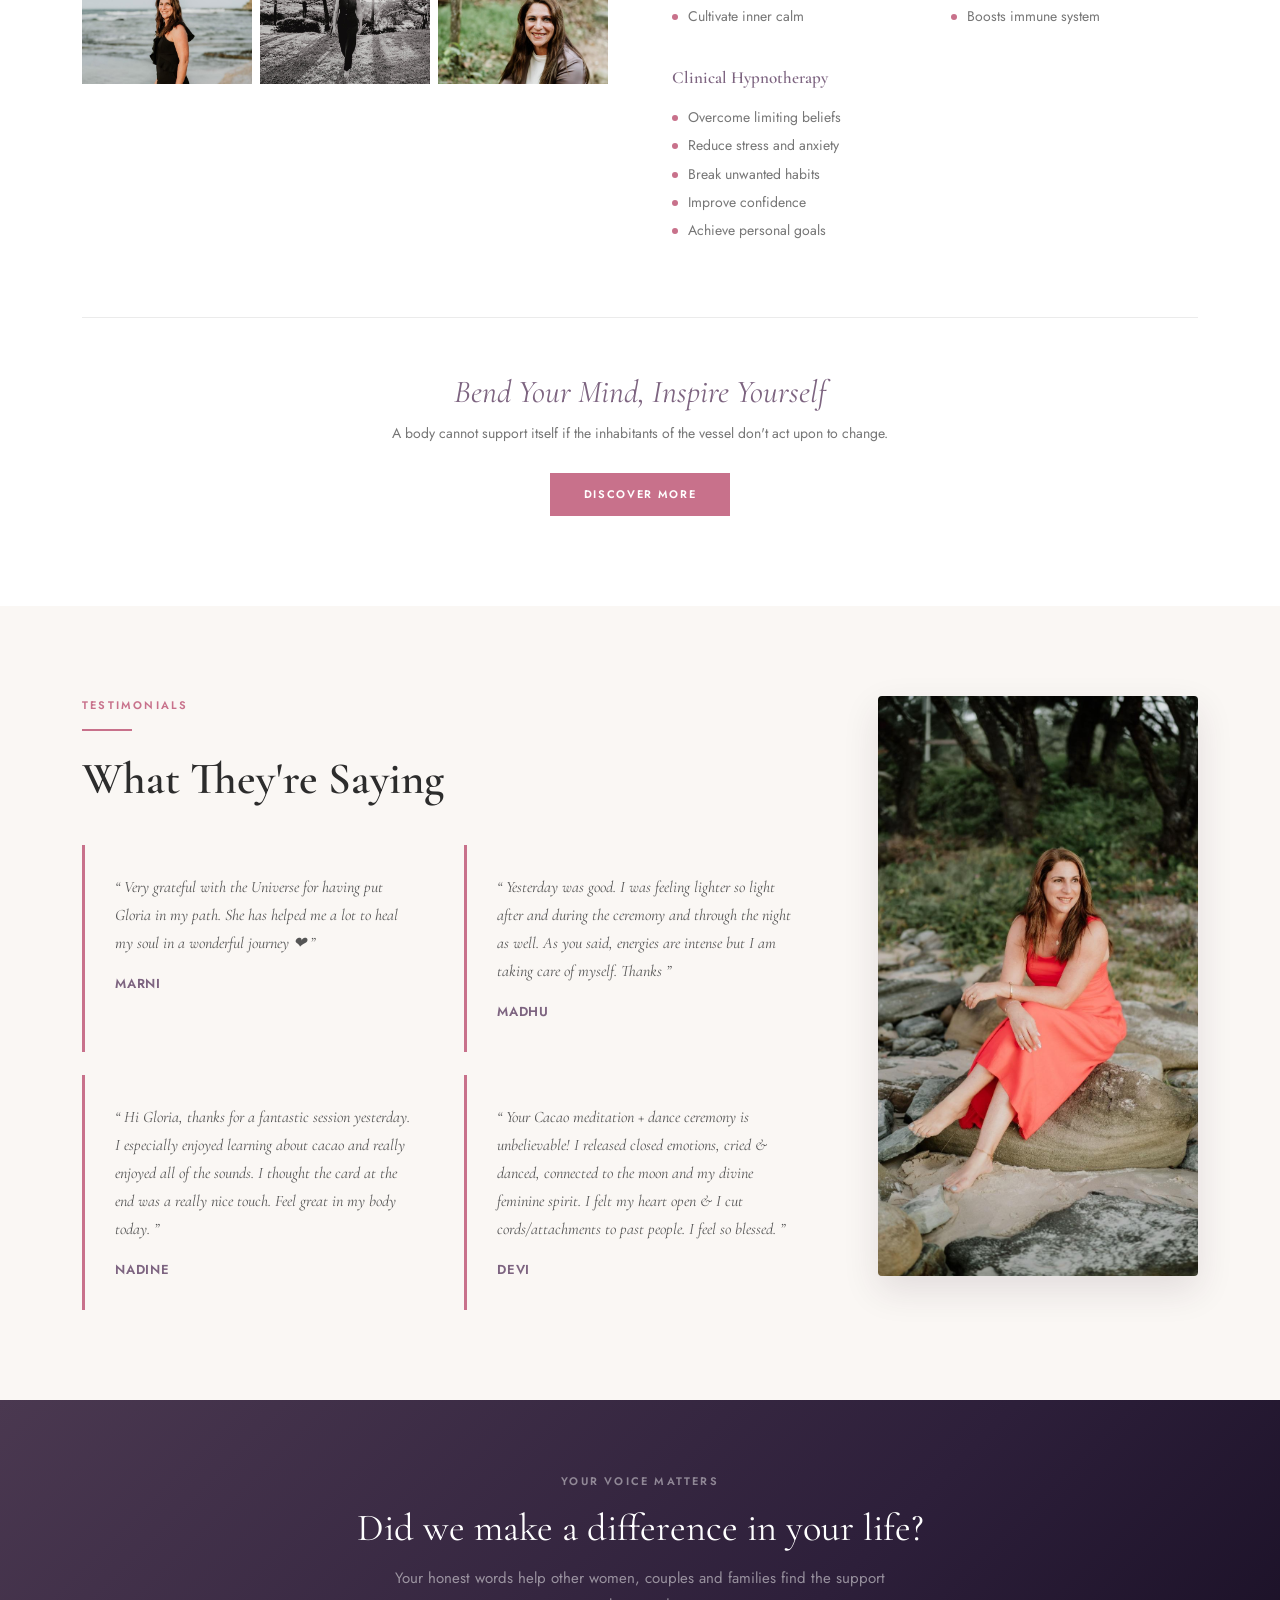
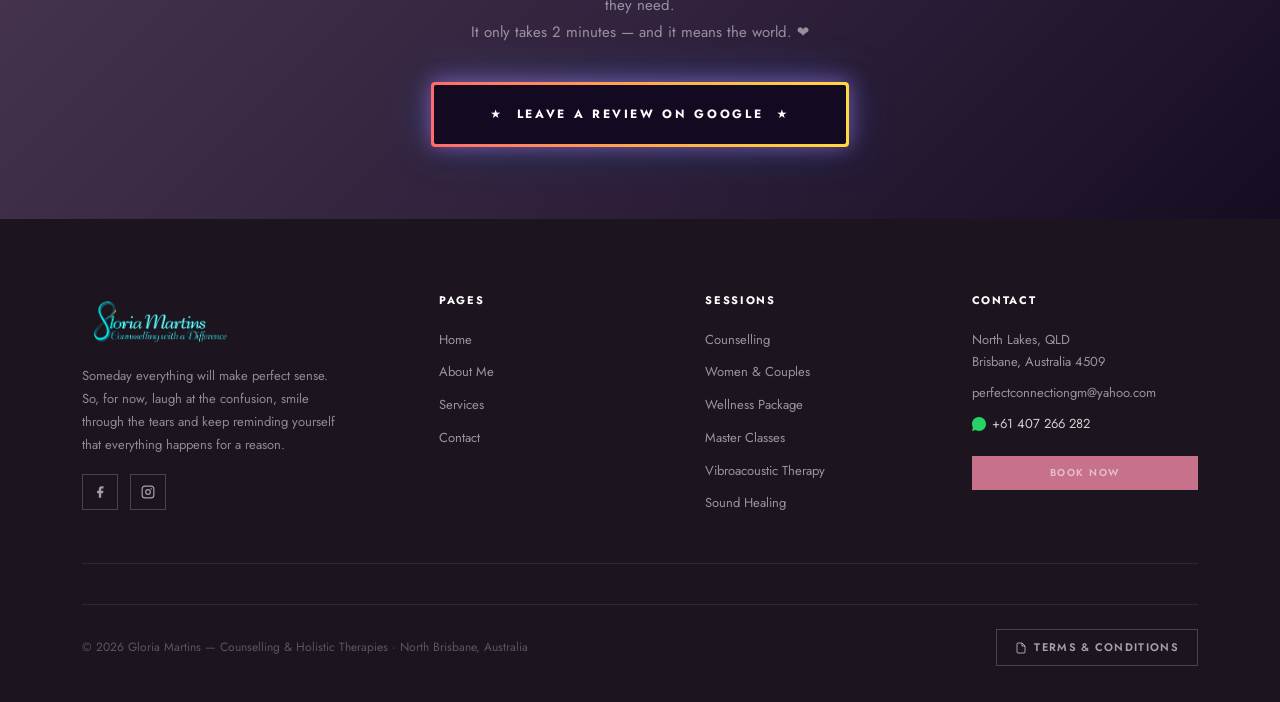
==== commit 4774927b: "content(funding): replace Medicare with NDIS plan-managed copy" ====
--- a/index.html
+++ b/index.html
@@ -1,13 +1,20 @@
 ﻿<!DOCTYPE html>
 <html lang="en">
 <head>
+  <!-- Google Tag Manager -->
+  <script>(function(w,d,s,l,i){w[l]=w[l]||[];w[l].push({'gtm.start':
+  new Date().getTime(),event:'gtm.js'});var f=d.getElementsByTagName(s)[0],
+  j=d.createElement(s),dl=l!='dataLayer'?'&l='+l:'';j.async=true;j.src=
+  'https://www.googletagmanager.com/gtm.js?id='+i+dl;f.parentNode.insertBefore(j,f);
+  })(window,document,'script','dataLayer','GTM-TG5LM7HS');</script>
+  <!-- End Google Tag Manager -->
   <!-- Google tag (gtag.js) -->
-  <script async src="https://www.googletagmanager.com/gtag/js?id=G-CHLKE9DNLF"></script>
+  <script async src="https://www.googletagmanager.com/gtag/js?id=G-S17HPNEFYG"></script>
   <script>
     window.dataLayer = window.dataLayer || [];
     function gtag(){dataLayer.push(arguments);}
     gtag('js', new Date());
-    gtag('config', 'G-CHLKE9DNLF');
+    gtag('config', 'G-S17HPNEFYG');
   </script>
   <meta charset="UTF-8" />
   <meta name="viewport" content="width=device-width, initial-scale=1.0" />
@@ -142,6 +149,10 @@
   <meta name="google-site-verification" content="1wnmbhtu_DQ3Kbx1zmcOeJ2AZ03IEmvgmD-QobUWj5s" />
 </head>
 <body>
+  <!-- Google Tag Manager (noscript) -->
+  <noscript><iframe src="https://www.googletagmanager.com/ns.html?id=GTM-TG5LM7HS"
+  height="0" width="0" style="display:none;visibility:hidden"></iframe></noscript>
+  <!-- End Google Tag Manager (noscript) -->
 
 <!-- ── HERO ──────────────────────────────────────────────── -->
 <section class="hero page-offset">
@@ -283,7 +294,7 @@
       <span aria-hidden="true" style="color:var(--muted);font-size:10px;">·</span>
       <span style="display:inline-flex;align-items:center;gap:6px;font-size:12px;font-weight:700;color:var(--purple);letter-spacing:0.05em;">
         <svg width="12" height="12" viewBox="0 0 24 24" fill="none" stroke="currentColor" stroke-width="2" stroke-linecap="round"><path d="M9 12l2 2 4-4m6 2a9 9 0 11-18 0 9 9 0 0118 0z"/></svg>
-        Management Plan
+        Plan-Managed
       </span>
       <a href="services.html" style="font-size:11px;color:var(--pink);font-weight:600;white-space:nowrap;margin-left:4px;">Learn more &rarr;</a>
     </div>
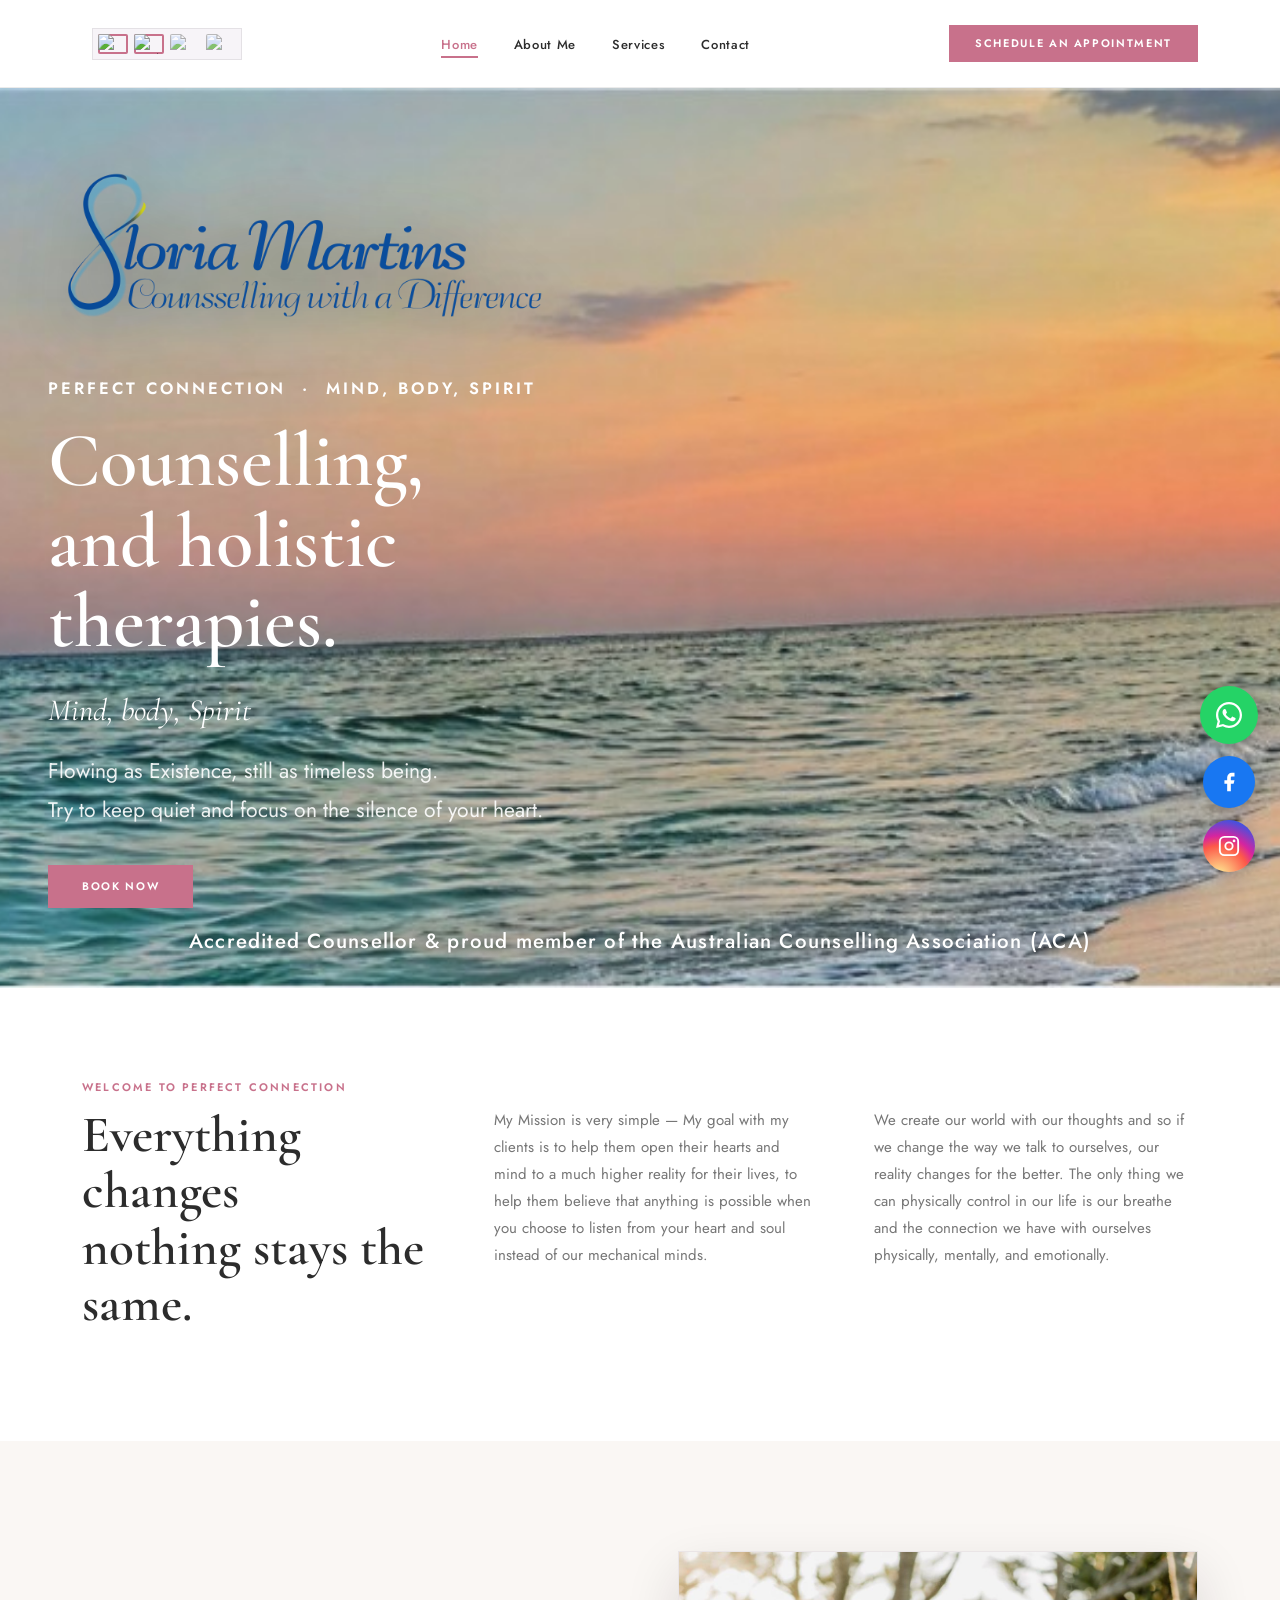
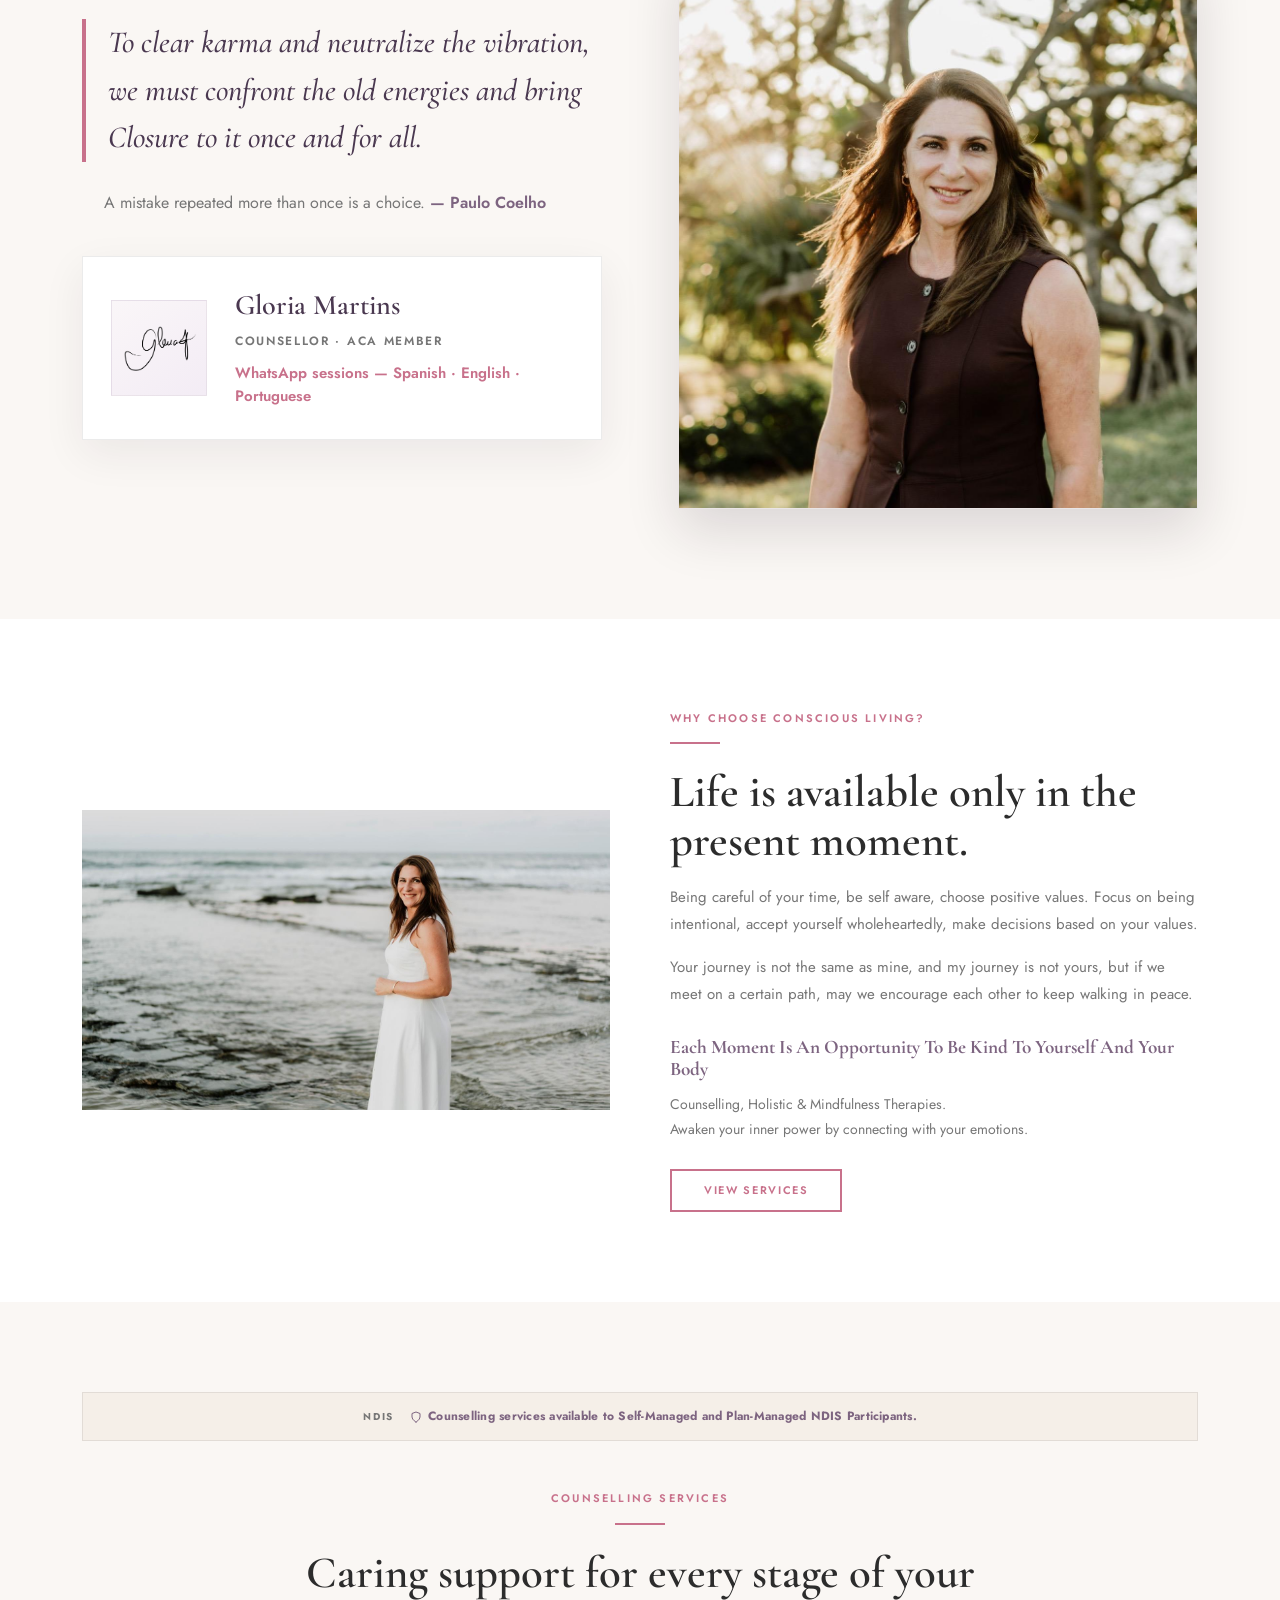
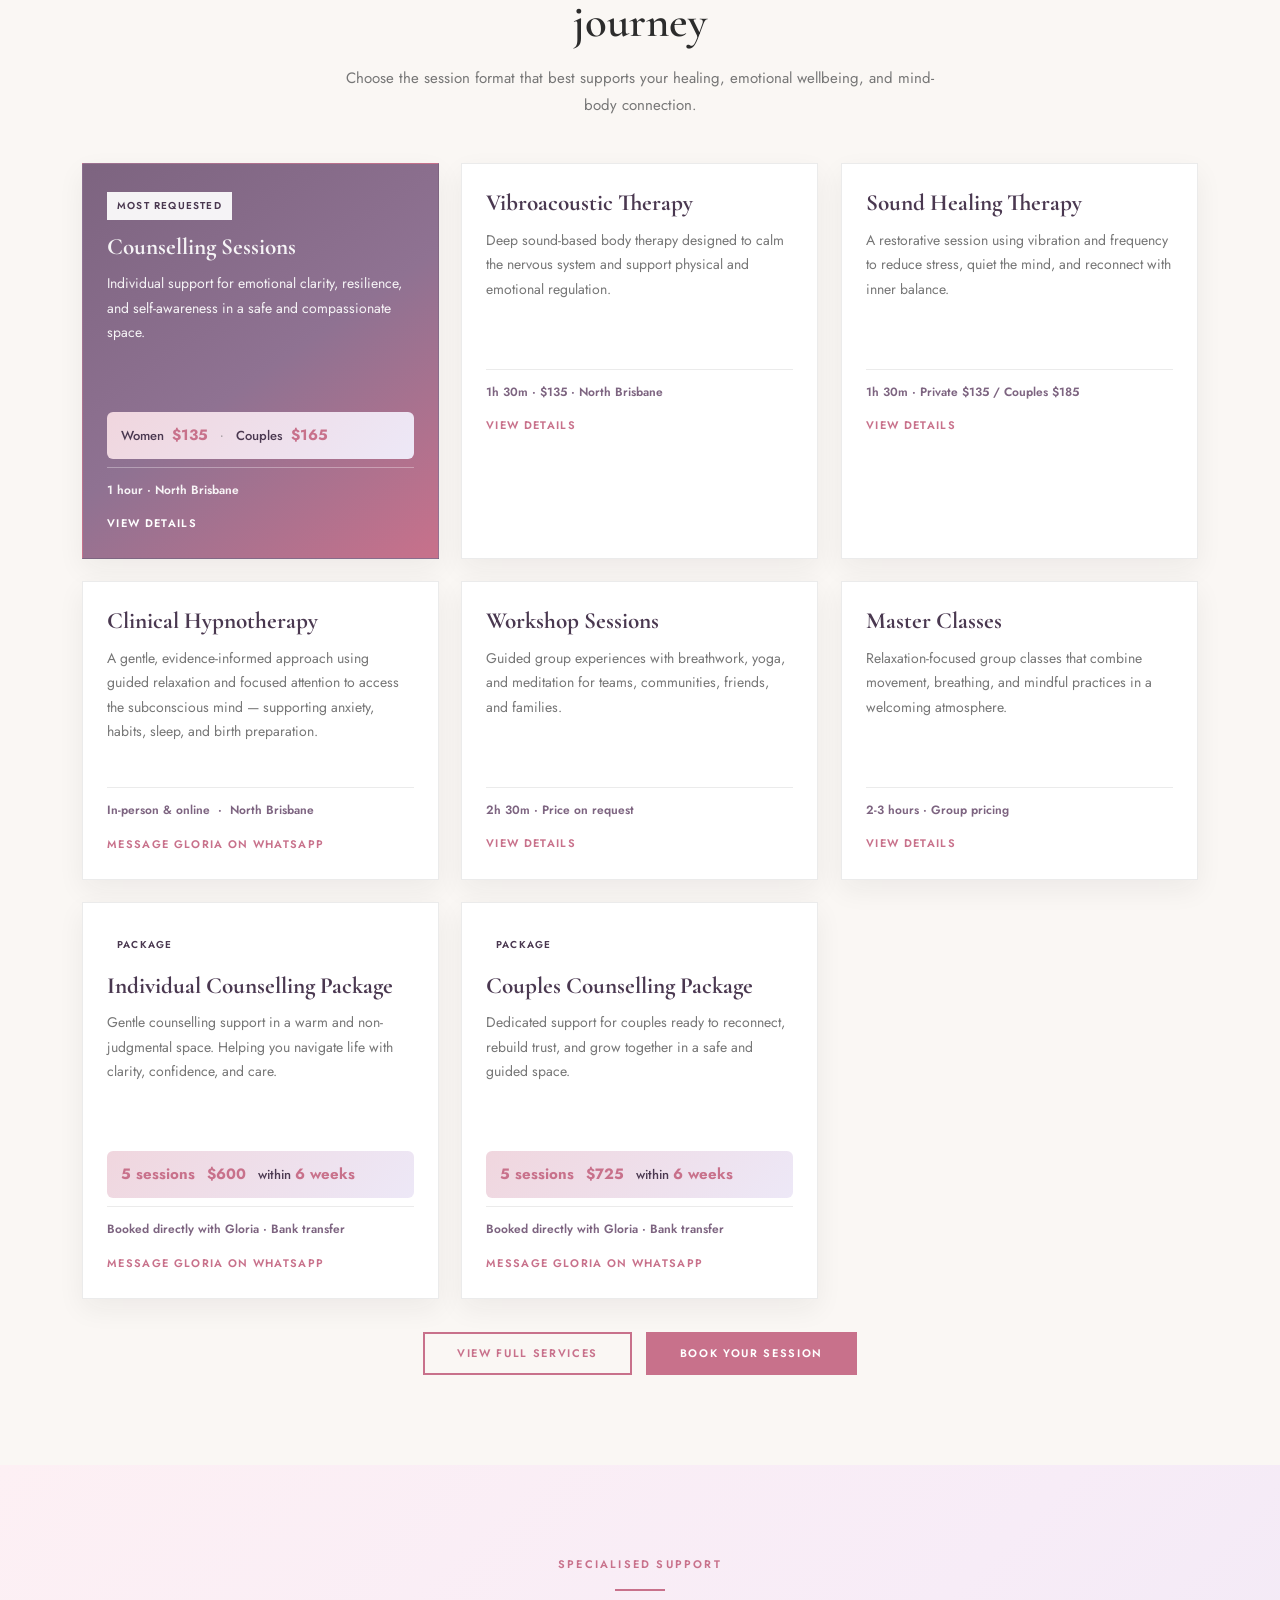
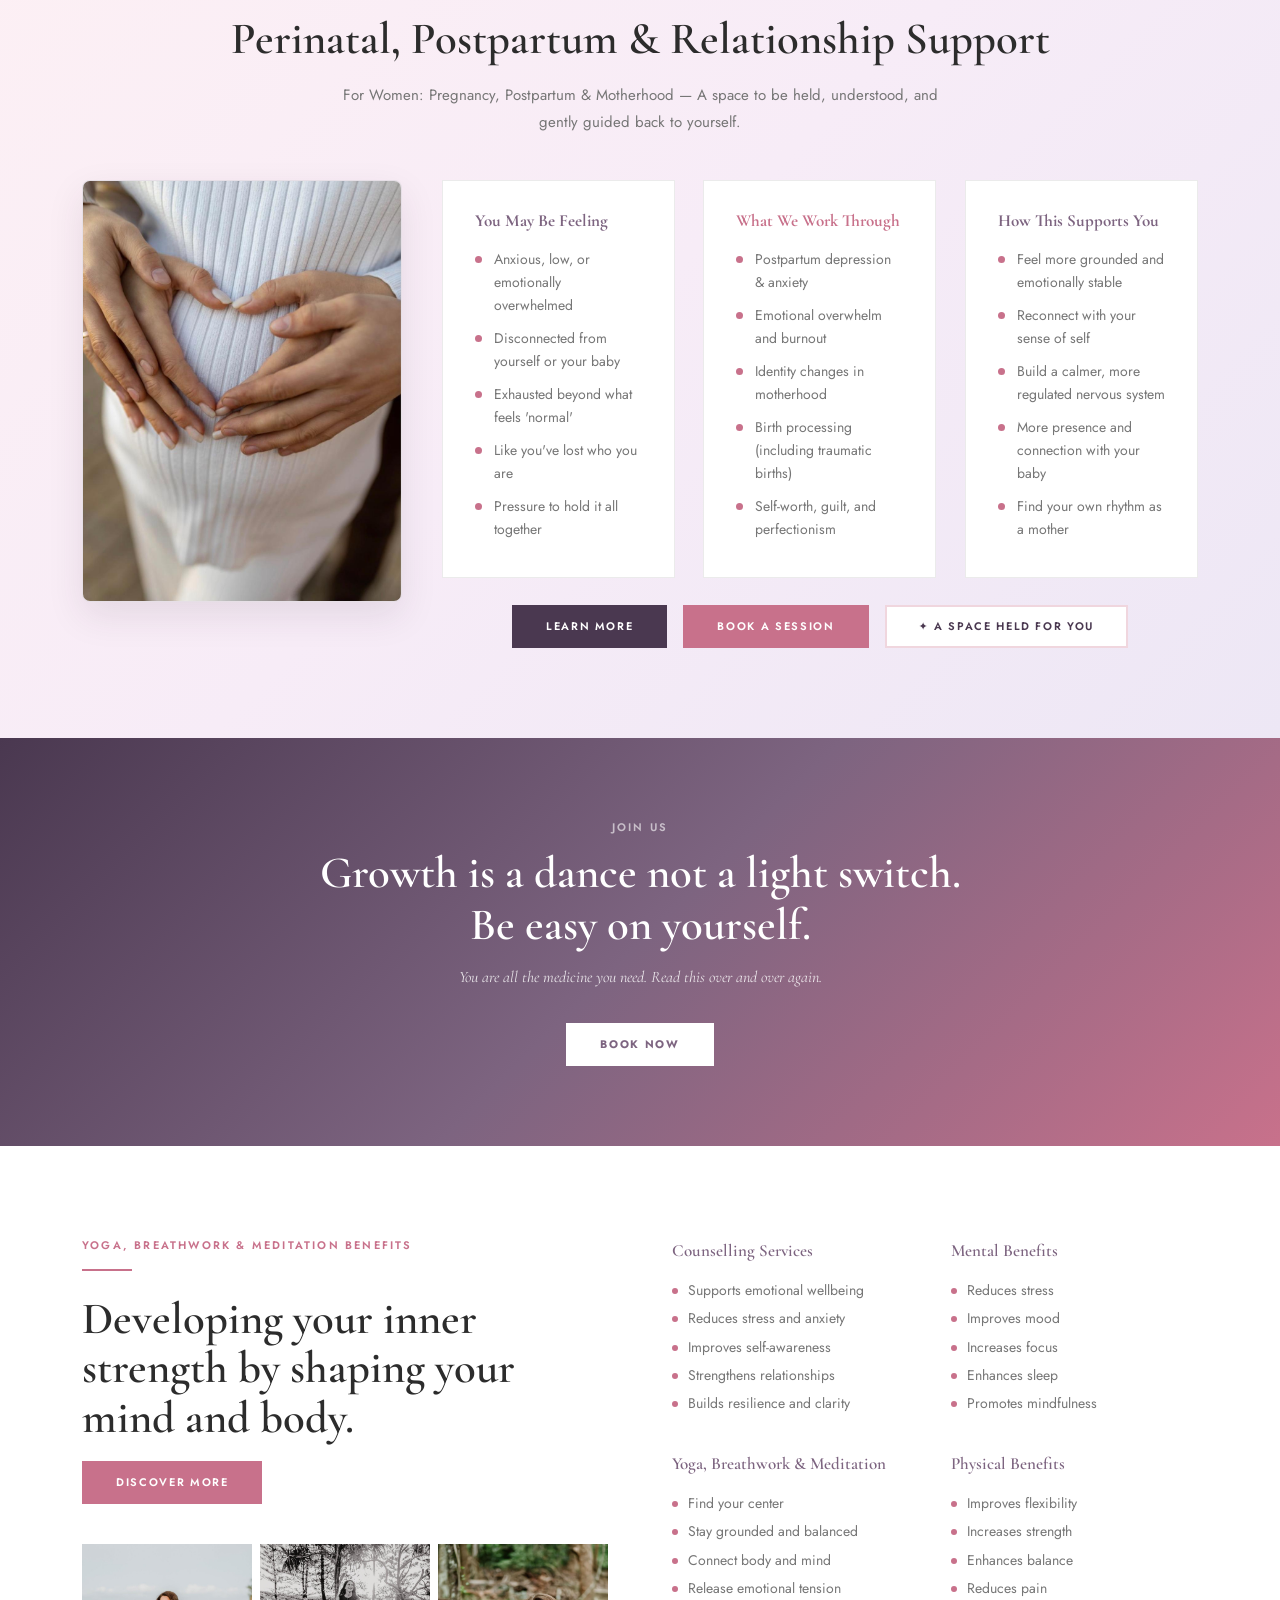
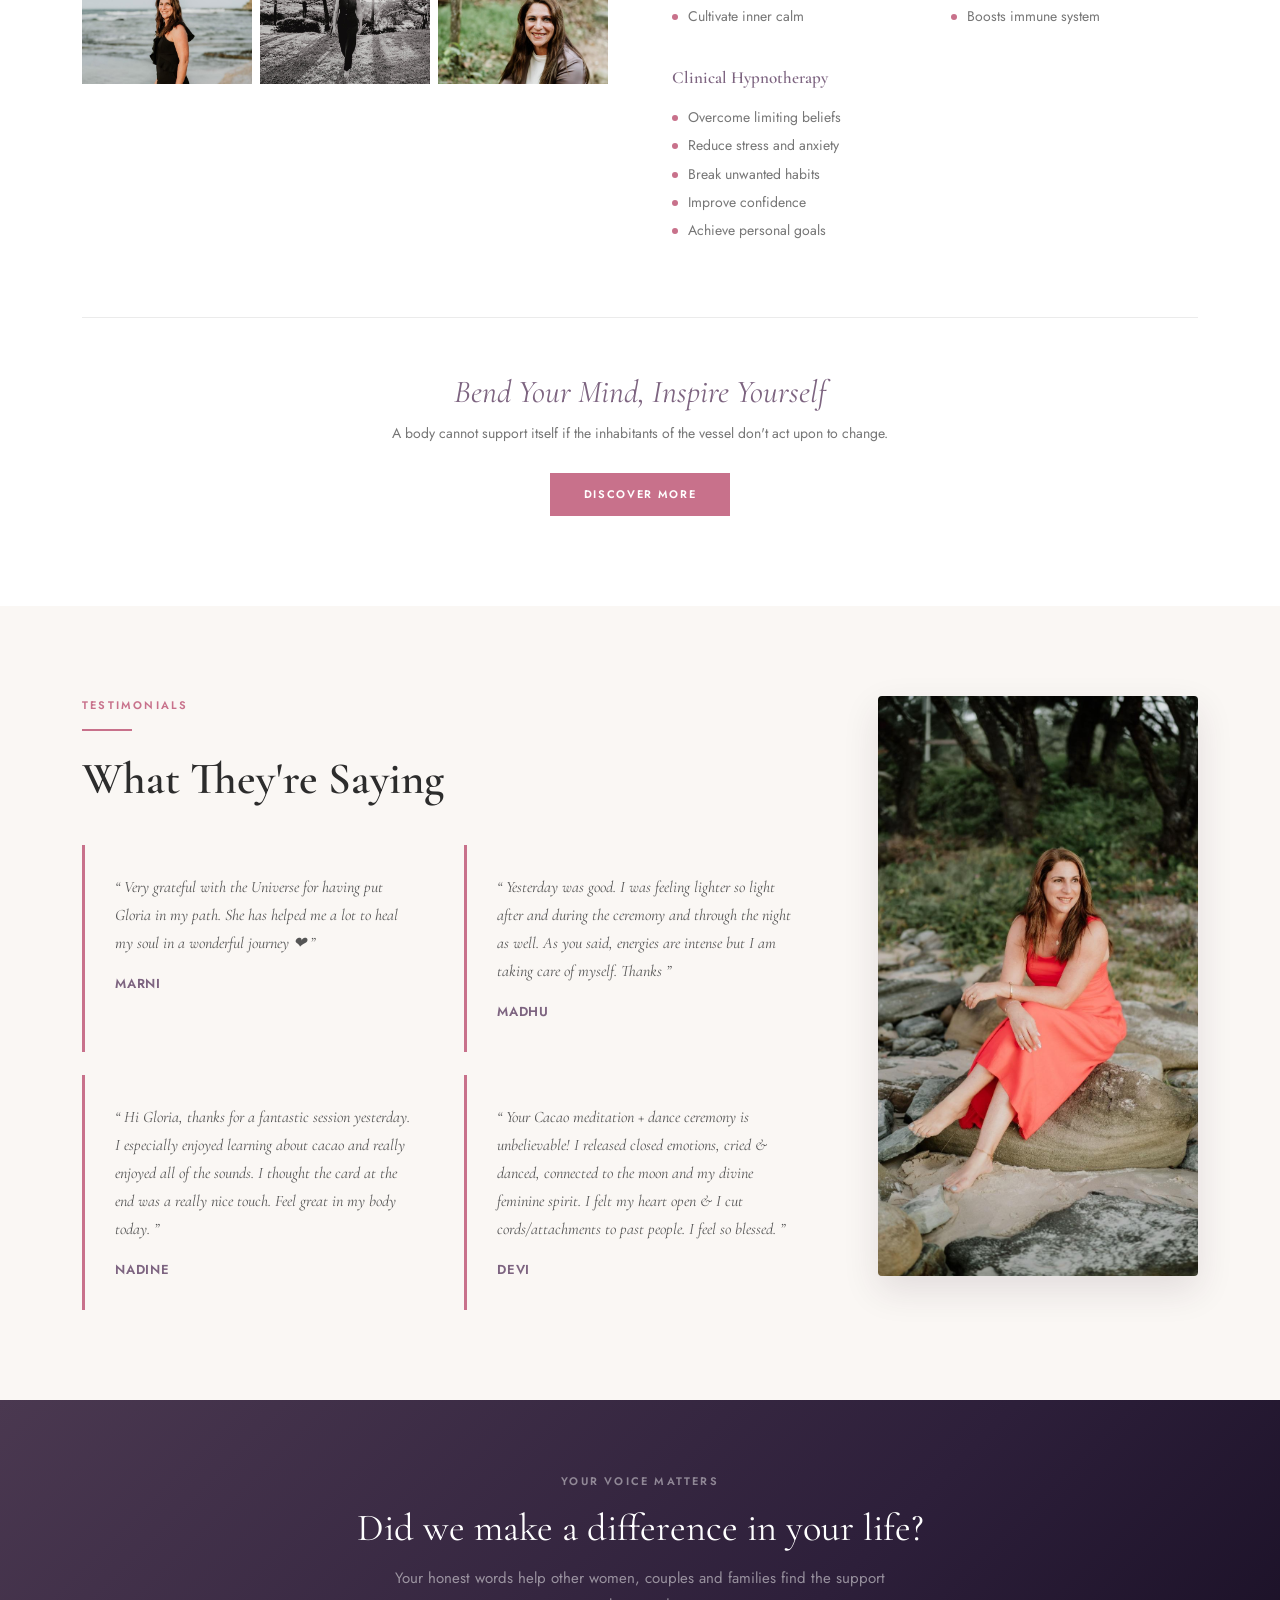
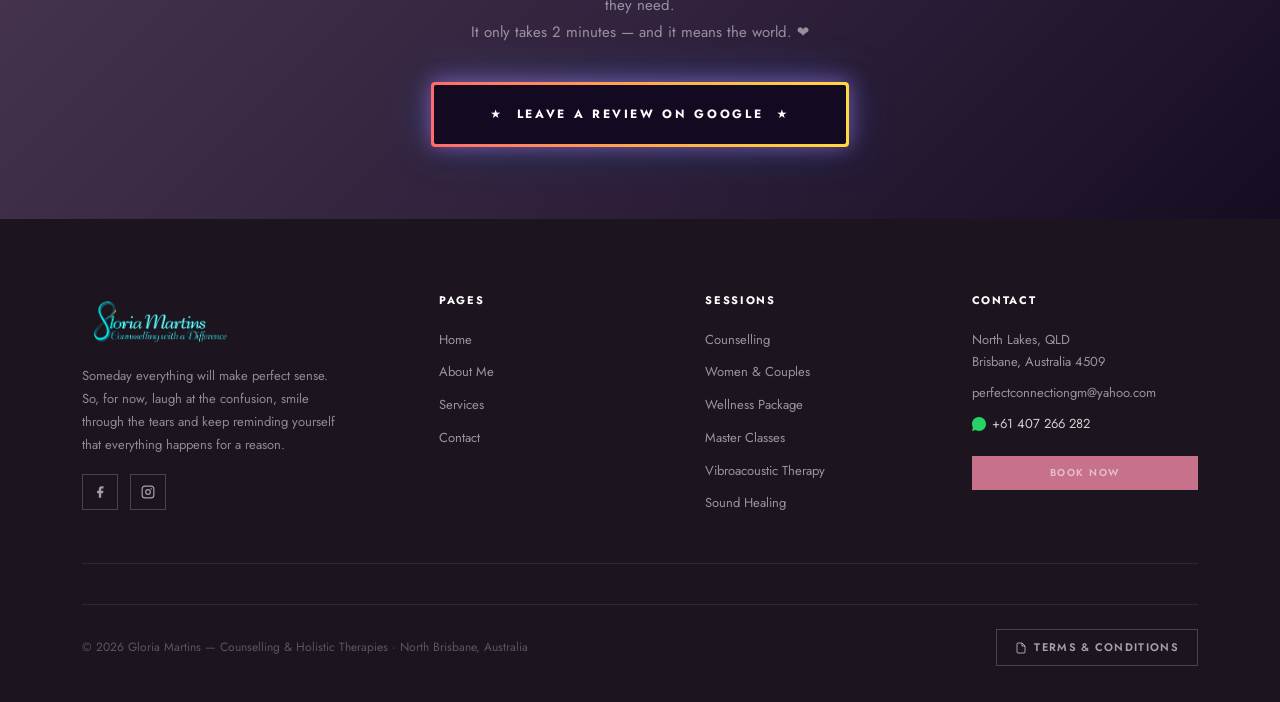
==== commit cdb09744: "fix(funding): use approved NDIS wording only" ====
--- a/index.html
+++ b/index.html
@@ -281,22 +281,11 @@
   <div class="container">
     <!-- NDIS funding strip -->
     <div style="display:flex;align-items:center;justify-content:center;flex-wrap:wrap;gap:10px 16px;background:var(--warm);border:1px solid var(--border);padding:13px 24px;margin-bottom:48px;">
-      <p style="font-size:10px;letter-spacing:0.18em;text-transform:uppercase;color:var(--muted);font-weight:700;">Accepted Funding</p>
-      <span style="display:inline-flex;align-items:center;gap:6px;font-size:12px;font-weight:700;color:var(--purple);letter-spacing:0.05em;">
+      <p style="font-size:10px;letter-spacing:0.18em;text-transform:uppercase;color:var(--muted);font-weight:700;">NDIS</p>
+      <span style="display:inline-flex;align-items:center;gap:6px;font-size:12px;font-weight:700;color:var(--purple);letter-spacing:0.02em;">
         <svg width="12" height="12" viewBox="0 0 24 24" fill="none" stroke="currentColor" stroke-width="2" stroke-linecap="round"><path d="M12 22s8-4 8-10V5l-8-3-8 3v7c0 6 8 10 8 10z"/></svg>
-        NDIS Provider
+        Counselling services available to Self-Managed and Plan-Managed NDIS Participants.
       </span>
-      <span aria-hidden="true" style="color:var(--muted);font-size:10px;">·</span>
-      <span style="display:inline-flex;align-items:center;gap:6px;font-size:12px;font-weight:700;color:var(--purple);letter-spacing:0.05em;">
-        <svg width="12" height="12" viewBox="0 0 24 24" fill="none" stroke="currentColor" stroke-width="2" stroke-linecap="round"><path d="M12 22s8-4 8-10V5l-8-3-8 3v7c0 6 8 10 8 10z"/></svg>
-        Self Management
-      </span>
-      <span aria-hidden="true" style="color:var(--muted);font-size:10px;">·</span>
-      <span style="display:inline-flex;align-items:center;gap:6px;font-size:12px;font-weight:700;color:var(--purple);letter-spacing:0.05em;">
-        <svg width="12" height="12" viewBox="0 0 24 24" fill="none" stroke="currentColor" stroke-width="2" stroke-linecap="round"><path d="M9 12l2 2 4-4m6 2a9 9 0 11-18 0 9 9 0 0118 0z"/></svg>
-        Plan-Managed
-      </span>
-      <a href="services.html" style="font-size:11px;color:var(--pink);font-weight:600;white-space:nowrap;margin-left:4px;">Learn more &rarr;</a>
     </div>
 
     <div class="home-services__head">
